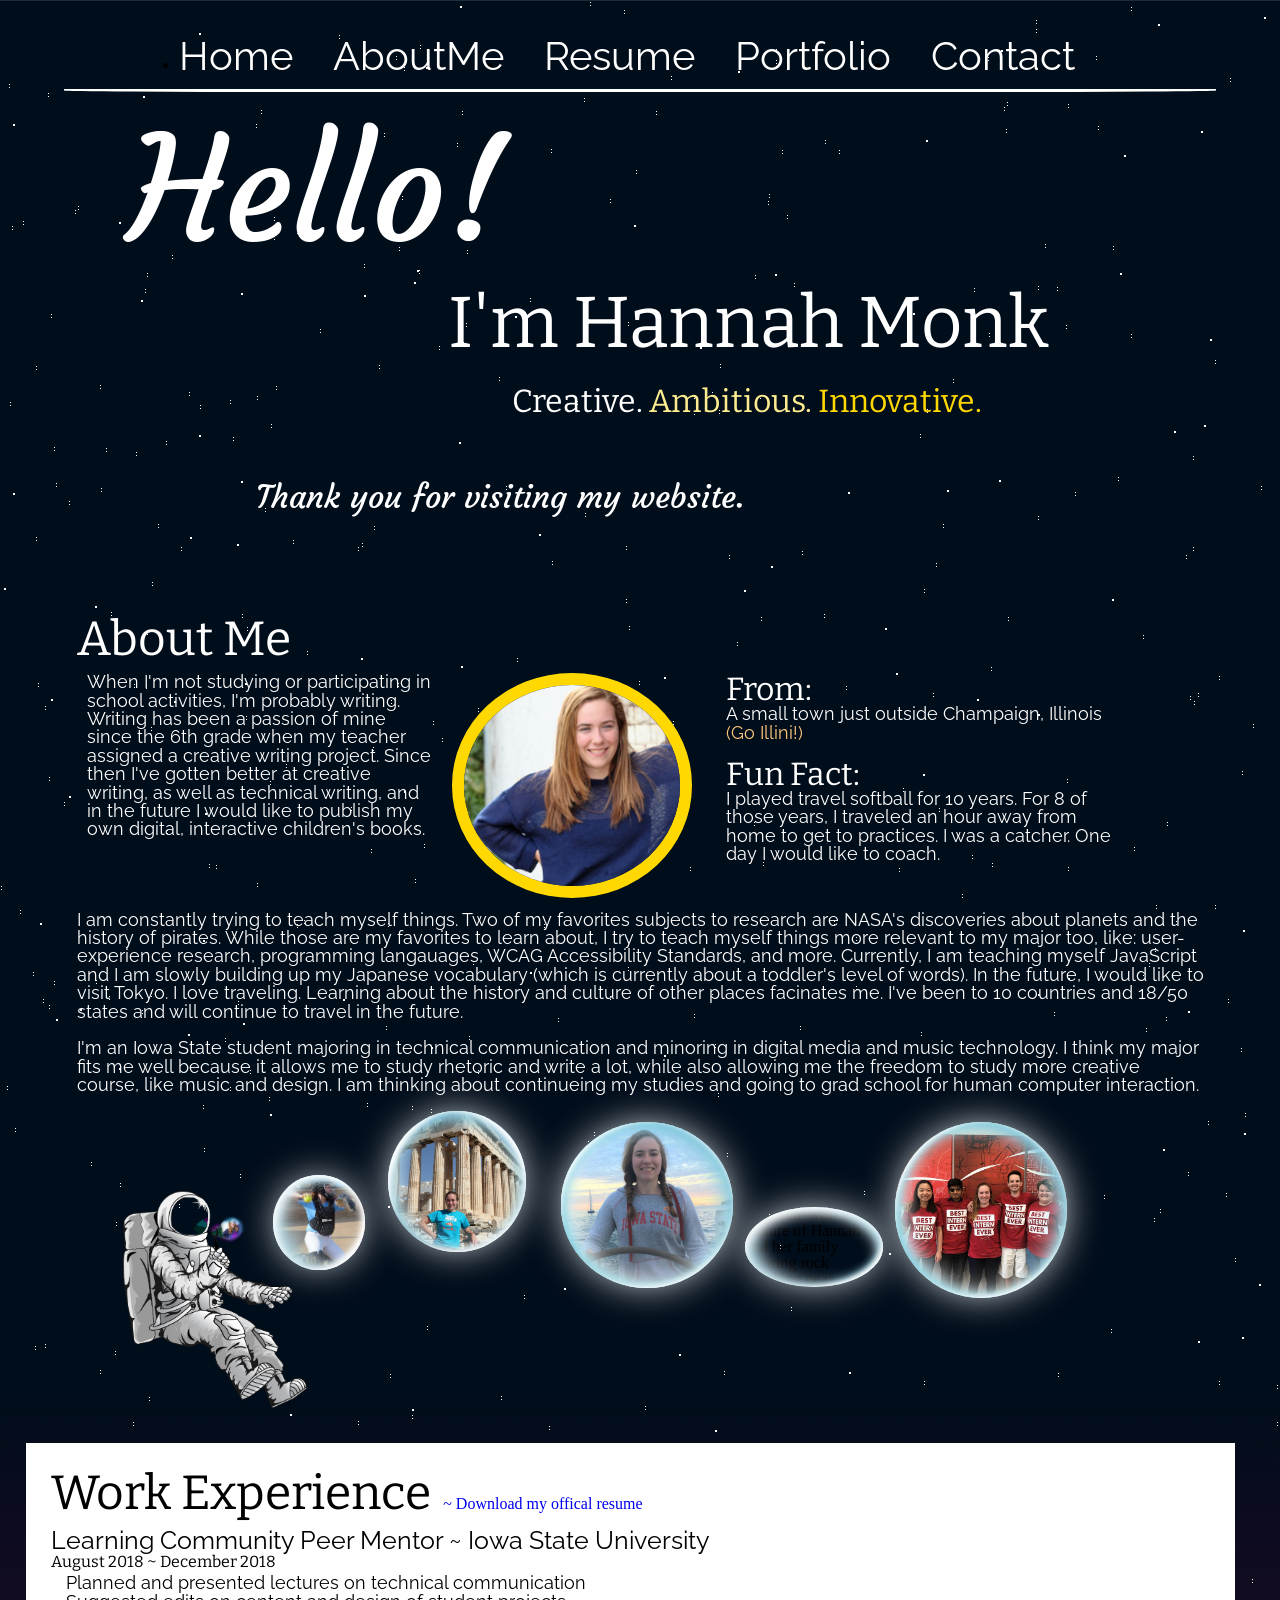
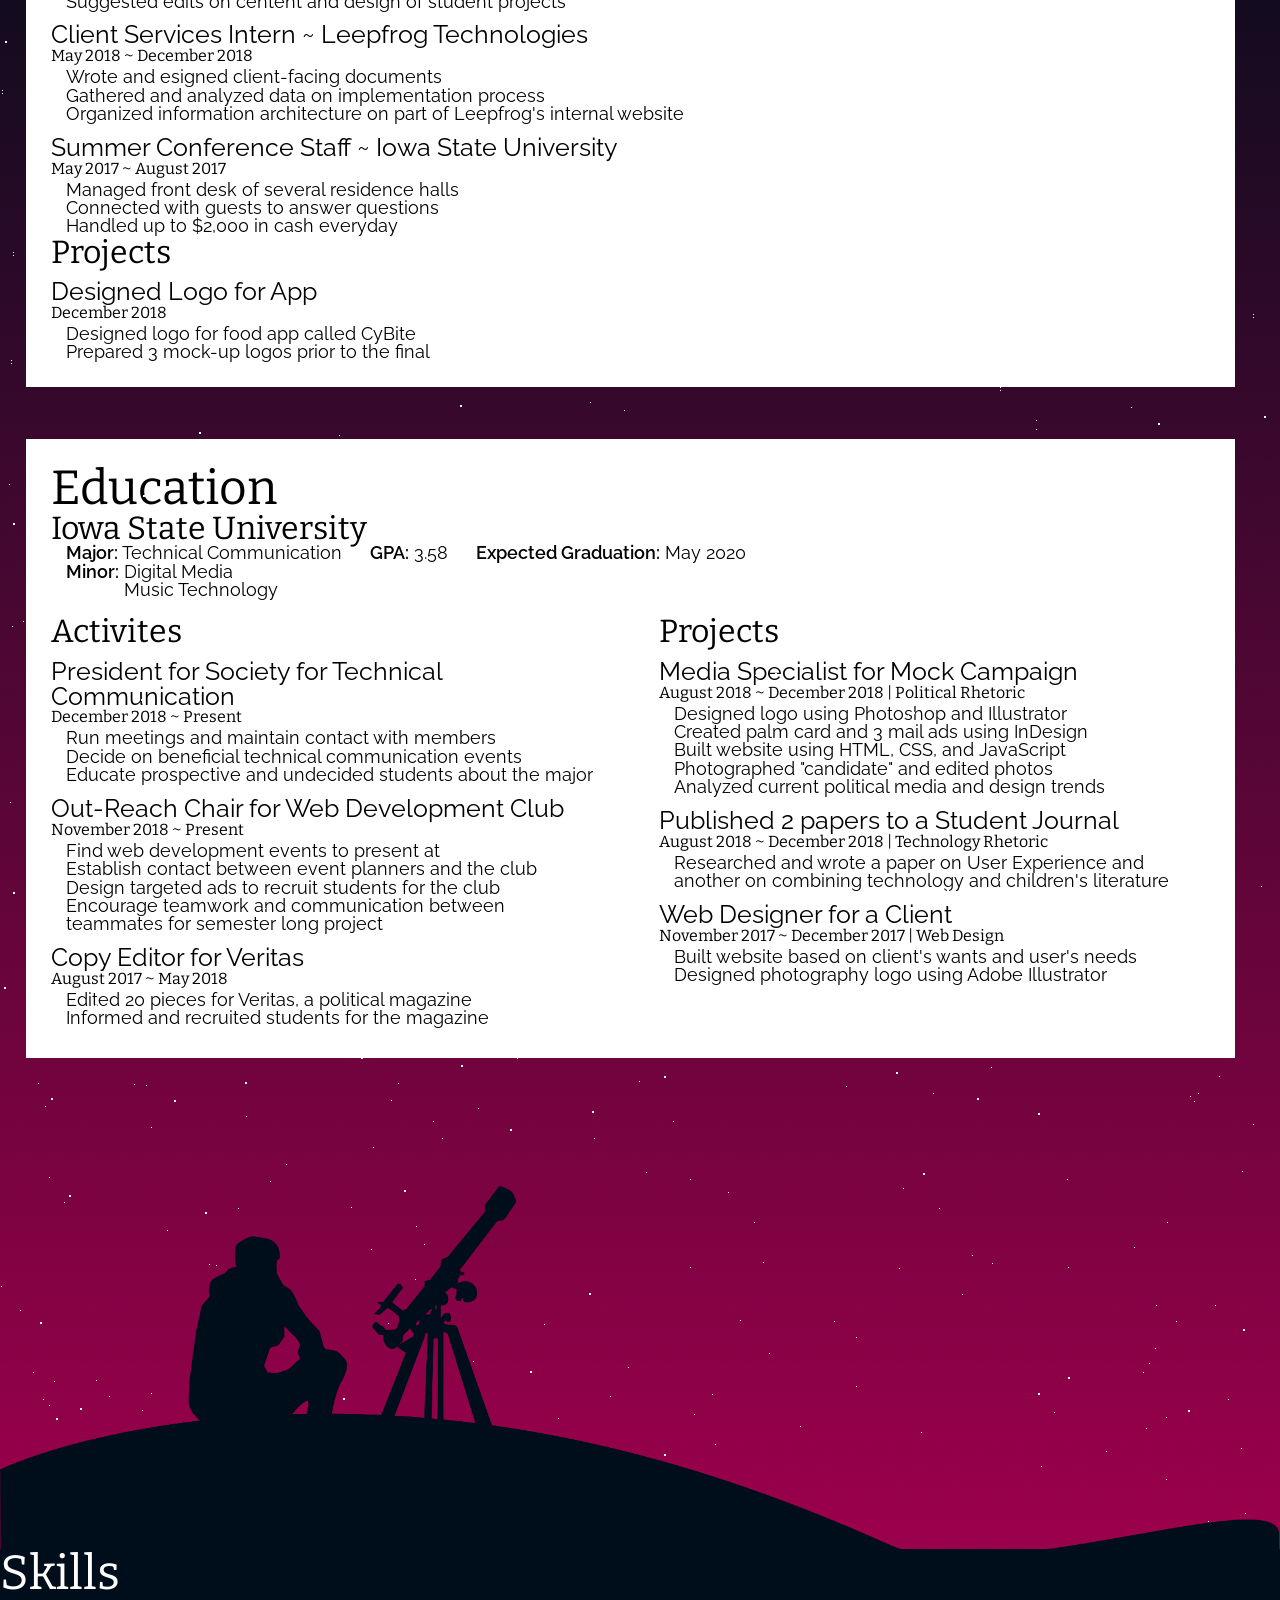
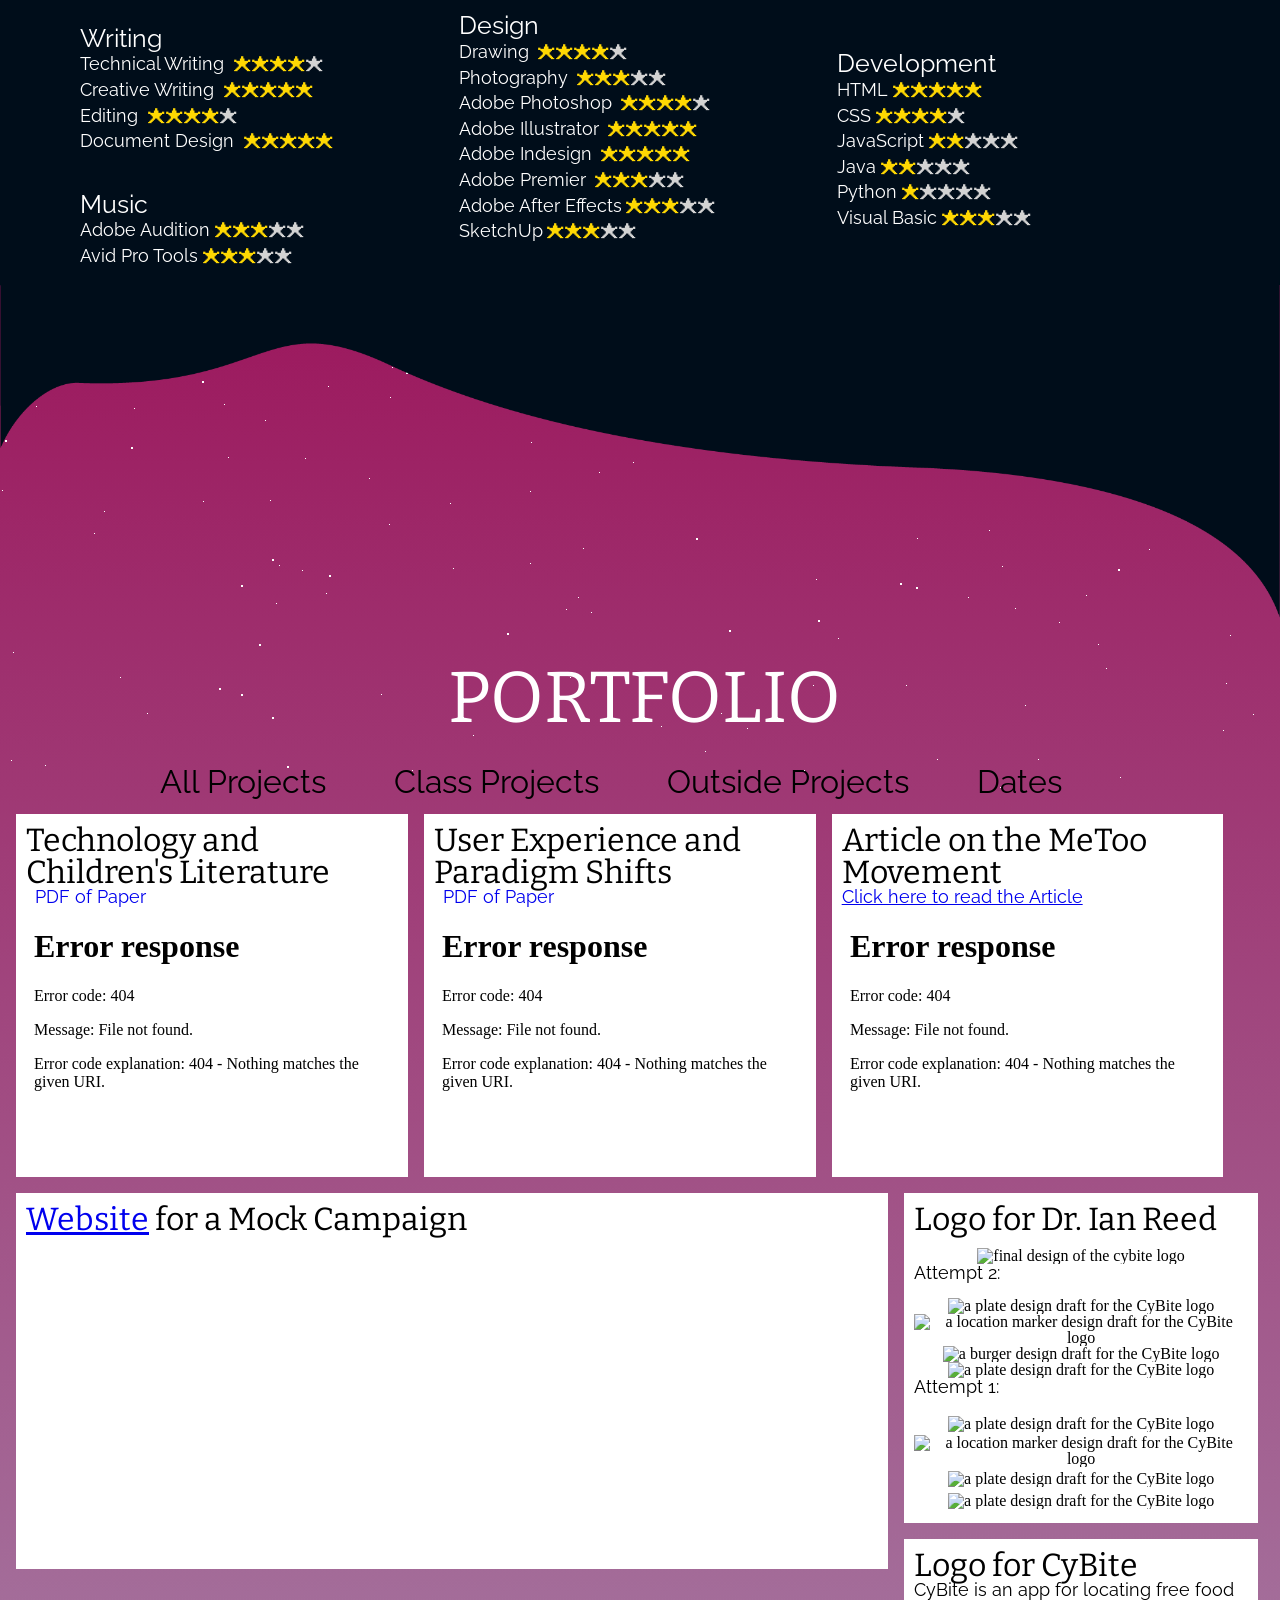
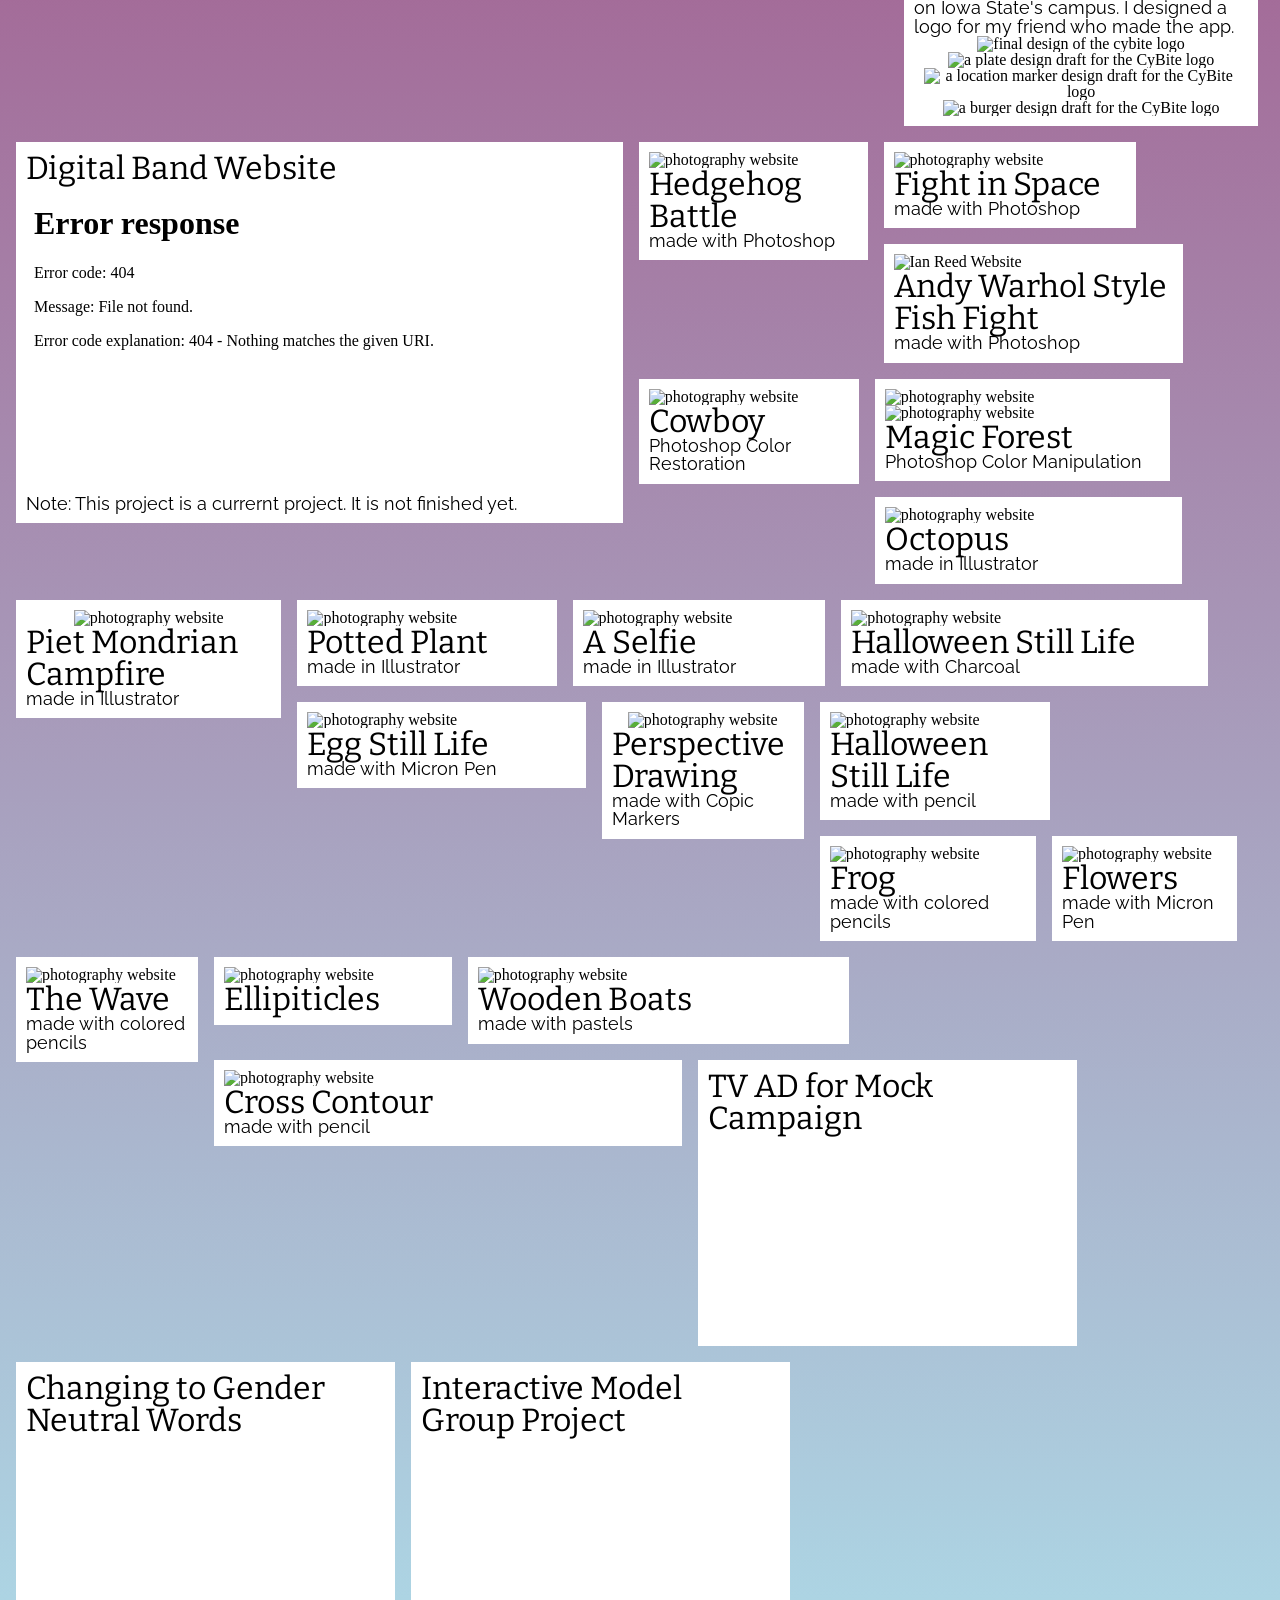
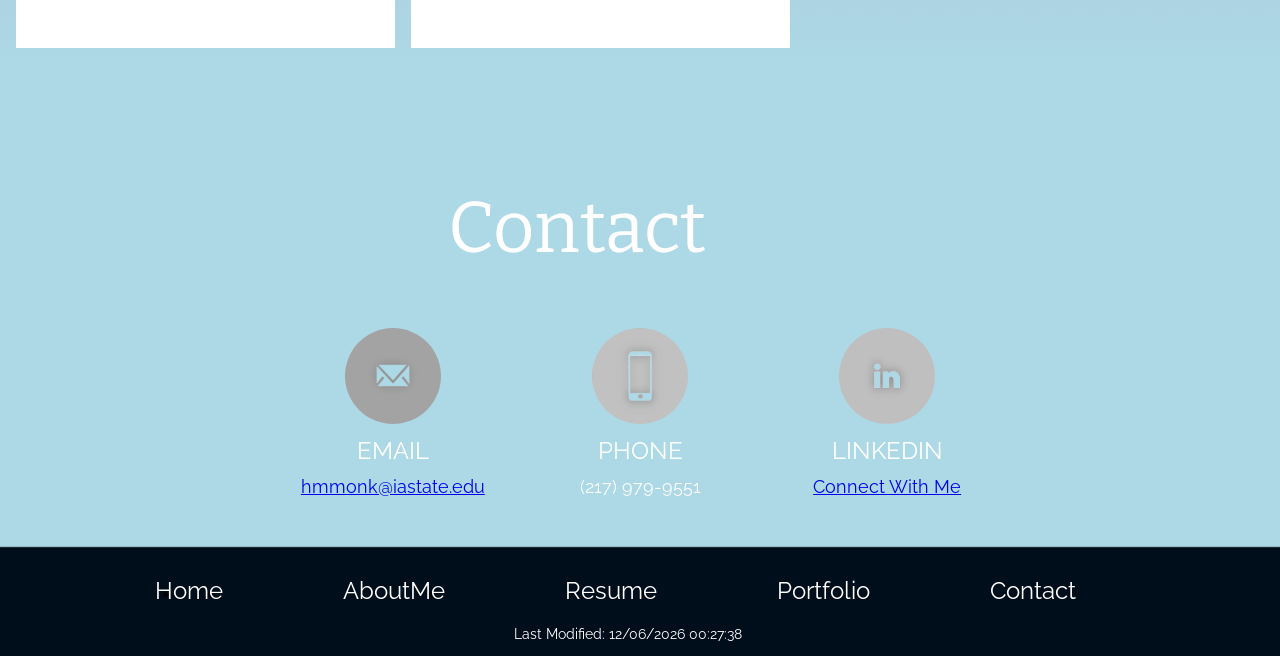
==== index.html @ fa217ae8 "Add files via upload" ====
<!DOCTYPE html>
<html lang="en">

<head>
<meta charset ="utf-8">
<meta name="description" content="Best site ever">
<title>Hannah Monk's Digital Portfolio</title>
<link href="portfolio.css" type="text/css" rel="stylesheet"></link>
<link rel="stylesheet" type="text/css" href="projects.css" >
<link href="stars.css" type="text/css" rel="stylesheet"></link>
<link href="screenSizes.css" type="text/css" rel="stylesheet"></link>

<link href="https://fonts.googleapis.com/css?family=Bitter|Courgette|Raleway:400,600" rel="stylesheet">
<link rel="shortcut icon" href="hmlogo.png" type="image/x-icon" style="border-radius: 50%"/>
<script src="pickOne.js"></script>

<!--<link href="portfolio.css" type="text/css" rel="stylesheet"></link>-->
<meta name="viewport" content="width=device-width initial-scale=1.0">
</head>


<body>

<div id = "stars"></div>
<div id = "stars2"></div>
<div id = "stars3"></div>

<button onclick="topFunction()" id="myBtn" title="Go to top">Top</button>

<script>
window.onscroll = function() {scrollFunction()};

function scrollFunction() {
  if (document.body.scrollTop > 400 || document.documentElement.scrollTop > 400) {
    document.getElementById("myBtn").style.display = "block";
  } else {
    document.getElementById("myBtn").style.display = "none";
  }
}

function topFunction() {
  document.body.scrollTop = 0;
  document.documentElement.scrollTop = 0;
}
</script>                   

<ul>
  <li><a href="index.html" accesskey="1" class="home">Home</a></li>
  <li><a href="index.html#allAboutMe" accesskey="2" class="about">AboutMe</a></li>
  <li><a href="index.html#resumeWork" accesskey="3" class="res">Resume</a></li>
  <li><a href="index.html#portfolioHeader" accesskey="4" class="port">Portfolio</a></li>
  <li><a href="index.html#contactHeader" accesskey="5" class="cont">Contact</a></li>
</ul>

<center>
<div class="wave"></div>
</center>

<h1>Hello!</h1>
<h2>I'm Hannah Monk</h2>
<h4 id="introWords">Creative. <span style="color:#fceb8f">Ambitious.</span> <span style="color: #FFD802">Innovative.</span></h4>


<h4 id="thanks">Thank you for visiting my website.</h4>

<div id="allAboutMe">
<div id="allAboutMeRow">
	<h3 id="aboutText">About Me</h3>
	<div id ="bio">
		<p>When I'm not studying or participating in school activities, I'm probably writing. Writing has been a passion of mine since the 6th grade when my teacher assigned a creative writing project. Since then I've gotten better at creative writing, as well as technical writing, and in the future I would like to publish my own digital, interactive children's books.  
		</p>
	</div>
		<div id="face">
			<img src="hannah.jpg" id="hannah" alt="Hannah leaning against a w">
		</div>
	<div id="shortFacts">
		<h4>From: </h4>
			<p>A small town just outside Champaign, Illinois</p>
			<p style="color: #ffc87a">(Go Illini!)</p>
		<br>
	<h4>Fun Fact: </h4>
		<p>I played travel softball for 10 years. For 8 of those years, I traveled an hour away from home to get to practices. I was a catcher. One day I would like to coach.</p>	
	</div>
</div>
	<div id="longFact">
	<p>I am constantly trying to teach myself things. Two of my favorites subjects to research are NASA's discoveries about planets and the history of pirates. While those are my favorites to learn about, I try to teach myself things more relevant to my major too, like: user-experience research, programming langauages, WCAG Accessibility Standards, and more. Currently, I am teaching myself JavaScript and I am slowly building up my Japanese vocabulary (which is currently about a toddler's level of words). In the future, I would like to visit Tokyo. I love traveling. Learning about the history and culture of other places facinates me. I've been to 10 countries and 18/50 states and will continue to travel in the future.
	<br>
	<br>
	<p>I'm an Iowa State student majoring in technical communication and minoring in digital media and music technology. I think my major fits me well because it allows me to study rhetoric and write a lot, while also allowing me the freedom to study more creative course, like music and design. I am thinking about continueing my studies and going to grad school for human computer interaction. 
	</p>
</div>
	<img src="spaceman.png" alt="Astronaut blowing a small bubble with a picture of Hannah inside" id="spaceman"> 	
		<span class="bubble1"><img src="hannahCatcher.JPG" alt="bubble with a picture of Hannah catching in softball" width="100%" height="auto" style="margin-top: 4em;"/></span>
		<span class="bubble3"><img src="hannahAcropolis.JPG" alt="bubble with a picture of Hannah in front of the Acropolis in Greece" width="100%" height="auto" /></span>
		<span class="bubble2"><img src="hannahBoat.JPG" alt="bubble with a picture of Hannah driving at boat at sunset" width="100%" height="auto" /></span>
		<span class="bubble5"><img src="monkGirlsClimbing.JPG" alt="bubble with a picture of Hannah and her family wearing rock climbing gear" width="100%" height="auto" style="margin-top: 6em;"/></span>
		<span class="bubble2"><img src="hannahLeepfrog.JPG" alt="bubble with a picture of Hannah and her intern co-workers at Leepfrog Technologies wearing their 'Best Intern Ever' shirts" width="100%" height="auto" /></span>
</div>

<div id="resumeWork">
<span><h3 style="color: black; display: inline-block;">Work Experience</h3></span>
<span><a href="../../../ResumeHannahMonk.pdf" target="_blank" id="downloadResume"> ~ Download my offical resume</a></span>
	<h5>Learning Community Peer Mentor ~ Iowa State University</h5>
	  <h6>August 2018 ~ December 2018</h6>
		<p>Planned and presented lectures on technical communication</p>
		<p>Suggested edits on centent and design of student projects</p>
	<h5>Client Services Intern ~ Leepfrog Technologies</h5>
	  <h6>May 2018 ~ December 2018</h6>
		<p>Wrote and esigned client-facing documents</p>
		<p>Gathered and analyzed data on implementation process</p>
		<p>Organized information architecture on part of Leepfrog's internal website</p>
	<h5> Summer Conference Staff ~ Iowa State University</h5>
	  <h6>May 2017 ~ August 2017</h6>
		<p>Managed front desk of several residence halls</p>
		<p>Connected with guests to answer questions</p>
		<p>Handled up to $2,000 in cash everyday</p>
		
	<h4 style="color: black;">Projects</h4>
	  
		<h5 style="color: black;">Designed Logo for App</h5>
		  <h6>December 2018</h6>
			<p>Designed logo for food app called CyBite</p>
			<p>Prepared 3 mock-up logos prior to the final</p>
</div>

<div id="resume">
<span><h3 style="color: black;">Education</h3></span>
<h4 style="color: black;">Iowa State University</h4>
	<p style="color: black;">
		<span class="major">Major:</span> Technical Communication
		<span class="major" style="margin-left: 2%;">GPA:</span> 3.58
		<span class="major" style="margin-left: 2%;">Expected Graduation:</span> May 2020
	</p>
	<p style="color: black;"><span class="major">Minor:</span> Digital Media</p>
	<p><span class="major">Minor:</span><span style="color: black"> Music Technology</span></p>

<div id="IowaStateResume">
	<h4 style="color: black;">Activites</h4>
		<h5 style="color: black;">President for Society for Technical Communication</h5>
		  <h6>December 2018 ~ Present</h6>
			<p style="color: black;">Run meetings and maintain contact with members</p>
			<p style="color: black;">Decide on beneficial technical communication events</p>
			<p style="color: black;">Educate prospective and undecided students about the major</p>
			
		<h5 style="color: black;">Out-Reach Chair for Web Development Club</h5>
		  <h6>November 2018 ~ Present</h6>	
			<p style="color: black;">Find web development events to present at</p>
			<p style="color: black;">Establish contact between event planners and the club</p>
			<p style="color: black;">Design targeted ads to recruit students for the club</p>
			<p style="color: black;">Encourage teamwork and communication between teammates for semester long project</p>
		
		<h5 style="color: black;">Copy Editor for Veritas</h5>
		  <h6>August 2017 ~ May 2018</h6>
			<p style="color: black;">Edited 20 pieces for Veritas, a political magazine</p>
			<p style="color: black;">Informed and recruited students for the magazine</p>
		
		
	<h4 id="schoolProjects" style="color: black;">Projects</h4>
		<h5 style="color: black;">Media Specialist for Mock Campaign</h5>
		<h6 style="color: black;">August 2018 ~ December 2018 | Political Rhetoric</h6>
			<p style="color: black;">Designed logo using Photoshop and Illustrator</p>
			<p style="color: black;">Created palm card and 3 mail ads using InDesign</p>
			<p style="color: black;">Built website using HTML, CSS, and JavaScript</p>
			<p style="color: black;">Photographed "candidate" and edited photos</p>
			<p style="color: black;">Analyzed current political media and design trends</p>
		
		<h5 style="color: black;">Published 2 papers to a Student Journal</h5>
		  <h6 style="color: black;">August 2018 ~ December 2018 | Technology Rhetoric</h6>
			<p style="color: black;">Researched and wrote a paper on User Experience and another on combining technology and children's literature</p>
			
		<h5 style="color: black;">Web Designer for a Client</h5>
		  <h6 style="color: black;">November 2017 ~ December 2017 | Web Design</h6>
			<p style="color: black;">Built website based on client's wants and user's needs</p>
			<p style="color: black;">Designed photography logo using Adobe Illustrator</p>
			<br><br><br>
	</div>
</div>

<img src="telescope.png" id="telescope" style="width: 100%;" alt="Hannah stearing a boat away from a sunset">

<div id="skills">
<h3>Skills</h3>
	<div id="skillsList">
		<h5>Writing</h5>
			<p>Technical Writing <span class="ratingFull">🟊🟊🟊🟊</span><span class="ratingEmpty">🟊</span></p>
			<p>Creative Writing <span class="ratingFull">🟊🟊🟊🟊🟊</span></p>
			<p>Editing <span class="ratingFull">🟊🟊🟊🟊</span><span class="ratingEmpty">🟊</span></p>
			<p>Document Design <span class="ratingFull">🟊🟊🟊🟊🟊</span></p>
		<br>	
		<h5>Music</h5>
			<p>Adobe Audition<span class="ratingFull">🟊🟊🟊</span><span class="ratingEmpty">🟊🟊</span></p>
			<p>Avid Pro Tools<span class="ratingFull">🟊🟊🟊</span><span class="ratingEmpty">🟊🟊</span></p>
		<h5>Design</h5>
			<p>Drawing <span class="ratingFull">🟊🟊🟊🟊</span><span class="ratingEmpty">🟊</span></p>
			<p>Photography <span class="ratingFull">🟊🟊🟊</span><span class="ratingEmpty">🟊🟊</span></p>
			<p>Adobe Photoshop <span class="ratingFull">🟊🟊🟊🟊</span><span class="ratingEmpty">🟊</span></p>
			<p>Adobe Illustrator <span class="ratingFull">🟊🟊🟊🟊🟊</span></p>
			<p>Adobe Indesign <span class="ratingFull">🟊🟊🟊🟊🟊</span></p>
			<p>Adobe Premier <span class="ratingFull">🟊🟊🟊</span><span class="ratingEmpty">🟊🟊</span></p>
			<p>Adobe After Effects<span class="ratingFull">🟊🟊🟊</span><span class="ratingEmpty">🟊🟊</span></p>
			<p>SketchUp<span class="ratingFull">🟊🟊🟊</span><span class="ratingEmpty">🟊🟊</span></p>
		<br>
		<h5>Development</h5>
			<p>HTML<span class="ratingFull">🟊🟊🟊🟊🟊</span></p>
			<p>CSS<span class="ratingFull">🟊🟊🟊🟊</span><span class="ratingEmpty">🟊</span></p>
			<p>JavaScript<span class="ratingFull">🟊🟊</span><span class="ratingEmpty">🟊🟊🟊</span></p>
			<p>Java<span class="ratingFull">🟊🟊</span><span class="ratingEmpty">🟊🟊🟊</span></p>
			<p>Python<span class="ratingFull">🟊</span><span class="ratingEmpty">🟊🟊🟊🟊</span></p>
			<p>Visual Basic<span class="ratingFull">🟊🟊🟊</span><span class="ratingEmpty">🟊🟊</span></p>
		<br>
		</div>
	</div>
	
	<img src="swirl.png" id="swirl" style="width: 100%;" alt="Hannah stearing a boat away from a sunset">
	
<!-- Start of Portfolio ------------------------------------------------------------------------------------------------------->	
<h2 id="portfolioHeader">PORTFOLIO</h2>

<span id="top">
<a onclick="toggle_visibility('projectToggle');" class="topLevelProjects activeHightlight">All Projects</a>
</span>

<span id="top">
<a onclick="toggle_visibility('projectToggle2');" class="topLevelProjects">Class Projects</a>
</span>

<span id="top">
<a onclick="toggle_visibility('projectToggle3');" class="topLevelProjects">Outside Projects</a>
</span>

<span id="top">
<a onclick="toggle_visibility('projectToggle4');" class="topLevelProjects">Dates</a>
</span>



    <div id="projectToggle" style="display:none;" class="projectTypeTopLevel">
		<div id="myBtnContainer">
        	<button class="btn active" onclick="filterSelection('all')">All Projects</button>
			<button class="btn" onclick="filterSelection('writing')">Writing Samples</button>
			<button class="btn" onclick="filterSelection('web')">Websites</button>
			<button class="btn" onclick="filterSelection('digital')">Digital Design</button>
			<button class="btn" onclick="filterSelection('traditional')">Tradition Art</button>
			<button class="btn" onclick="filterSelection('videos')">Videos</button>
		</div>
   </div>

	
	<div id="projectToggle2" style="display:none;" class="projectTypeTopLevel">
		<div id="myBtnContainer2">
		  <button class="btn active" onclick="filterSelection('all')">All Projects</button>
		  <button class="btn" onclick="filterSelection('political')">Political Rhetoric</button>
		  <button class="btn" onclick="filterSelection('tech')">Technology Rhetoric</button>
		  <button class="btn" onclick="filterSelection('DSN232')">Digital Design</button>
		  <button class="btn" onclick="filterSelection('artis')">Digital Studio</button>
		  <button class="btn" onclick="filterSelection('drawing')">Drawing 1 & 2</button>
		  <button class="btn" onclick="filterSelection('webDesign')">Web Design</button>
		</div>
	</div>

	
	<div id="projectToggle3" style="display:none;" class="projectTypeTopLevel">
		<div id="myBtnContainer3">
        	<button class="btn active" onclick="filterSelection('all')">All Projects</button>
			<button class="btn" onclick="filterSelection('personal')">Personal</button>
			<button class="btn" onclick="filterSelection('others')">For Others</button>
		</div>
	</div>
	
	<div id="projectToggle4" style="display:none;" class="projectTypeTopLevel">
		<div id="myBtnContainer4">
          <button class="btn active" onclick="filterSelection('all')">All Projects</button>
		  <button class="btn" onclick="filterSelection('s19')">Spring 2019</button>
		  <button class="btn" onclick="filterSelection('f18')">Fall 2018</button>
		  <button class="btn" onclick="filterSelection('s18')">Spring 2018</button>
		  <button class="btn" onclick="filterSelection('f17')">Fall 2017</button>
		  <button class="btn" onclick="filterSelection('s16')">Spring 2016</button>
		</div>
    </div>

<script>
function toggle_visibility(id) {
    var e = document.getElementById(id);
    var myClasses = document.querySelectorAll('.projectTypeTopLevel'),
    i = 0,
    l = myClasses.length;

for (i; i < l; i++) {
    myClasses[i].style.display = 'none';
	
}
    if (e.style.display == 'none') e.style.display = 'inline-block';
}
</script>

<!---------------------------------------------------------------------------------------------------------------- Portfolio Gallery Grid -->
<div class="row">

  <div class="column writing tech f18" style="width: 31%">
    <div class="content">
		<h4>Technology and Children's Literature</h4>
			<p><a href="Projects/Writing/Engl411/TechnologyAndChildrensLit.pdf" target="_blank" id="downloadResume">PDF of Paper</a></p>
			<div class="responsivePDF">
			<iframe src="Projects/Writing/Engl411/TechnologyAndChildrensLit.pdf" height="305" style="width: 100%"></iframe>
			</div>
    </div>
  </div>
  <div class="column writing tech f18" style="width: 31%">
    <div class="content">
		<h4>User Experience and Paradigm Shifts</h4>
			<p><a href="Projects/Writing/Engl411/UXandParadigmShift.pdf" target="_blank" id="downloadResume">PDF of Paper</a></p>
			<div class="responsivePDF">
			<iframe src="Projects/Writing/Engl411/UXandParadigmShift.pdf" height="305" style="width: 100%"></iframe>
			</div>
    </div>
  </div>
  <div class="column others writing f17" style="width: 31%">
    <div class="content">
		<h4>Article on the MeToo Movement</h4>
			<p><a href="https://www.theodysseyonline.com/metoo-changing-the-narrative" target=�_blank�>Click here to read the Article</a></p>
			<div class="responsivePDF">
			<iframe src="Projects/Writing/meToo.pdf" height="305" style="width: 100%"></iframe>
			</div>
    </div>
  </div>

  <div class="column web political f18" style="width: 69%;">
    <div class="content">
		<h4><a href="https://hmmonk.public.iastate.edu/IanReed/" target=�_blank�>Website</a> for a Mock Campaign</h4>
			<div class="websiteContainer">
			<iframe src="https://hmmonk.public.iastate.edu/IanReed/" ></iframe>
			</div>
    </div>
  </div>
  
  <div class="column digital political f18" style="width: 28%">
  <div class="content">
      <h4>Logo for Dr. Ian Reed</h4>
		  <div style ="display: block; overflow: hidden;">
		  <center><img src="Projects/Logos/IanReedLogo.jpg" alt="final design of the cybite logo" style="width:95%; position: relative; margin-top: 13px"></center>
	  </div>
	  <p>Attempt 2:</p>
	  <br>
	  <center>
		  <img src="Projects/Logos/ReedLogo2.1.png" alt="a plate design draft for the CyBite logo" style="width:23%">
		  <img src="Projects/Logos/ReedLogo2.2.png" alt="a location marker design draft for the CyBite logo" style="width:23%;">
		  <img src="Projects/Logos/ReedLogo2.3.png" alt="a burger design draft for the CyBite logo" style="width:23%">
		  <img src="Projects/Logos/ReedLogo2.4.png" alt="a plate design draft for the CyBite logo" style="width:23%">
	  </center>
	  <p>Attempt 1:</p>
	  <br>
	   <center>
		  <img src="Projects/Logos/ReedLogo1.1.jpg" alt="a plate design draft for the CyBite logo" style="width:23%;  margin: 1% 0;">
		  <img src="Projects/Logos/ReedLogo1.2.jpg" alt="a location marker design draft for the CyBite logo" style="width:23%;">
		  <img src="Projects/Logos/ReedLogo1.3.jpg" alt="a plate design draft for the CyBite logo" style="width:23%;  margin: 1% 0;">
		  <img src="Projects/Logos/ReedLogo1.4.jpg" alt="a plate design draft for the CyBite logo" style="width:23%;  margin: 1% 0;">
		</center>
  </div>
  </div>
  
    <div class="column digital others f18" style="width: 28%">
  <div class="content">
      <h4>Logo for CyBite</h4>
		  <div style ="display: block; overflow: hidden;">
		  <p style="width:98%; position: relative;">CyBite is an app for locating free food on Iowa State's campus. I designed a logo for my friend who made the app.</p>
		  <center><img src="Projects/Logos/cyBiteLogoShadow.png" alt="final design of the cybite logo" style="width:57.5%; position: relative;" id="cybiteFinalLogo"></center>
	  </div>
	  <center>
		  <img src="Projects/Logos/cyBiteDraft2.png" alt="a plate design draft for the CyBite logo" style="width:23%">
		  <img src="Projects/Logos/cyBiteDraft1.png" alt="a location marker design draft for the CyBite logo" style="width:23%; margin: 0 3% 0 3%">
		  <img src="Projects/Logos/cyBiteDraft3.png" alt="a burger design draft for the CyBite logo" style="width:23%">
	  </center>
  </div>
  </div>
 
    <div class="column web personal s19" style="width: 48%;">
    <div class="content">
		<h4>Digital Band Website</h4>
			<div class="websiteContainerBand" style="">
			<iframe src="../Band/index.html" style="width: 100%;"></iframe>
			</div>
      <p>Note: This project is a currernt project. It is not finished yet.</p>
    </div>
  </div>
  
  <div class="column digital DSN232 s18" style="width: 18.1%">
    <div class="content">
      <img src="Projects/art/hedgehogFight.png" alt="photography website" style="width:100%">
      <h4>Hedgehog Battle</h4>
      <p>made with Photoshop</p>
    </div>
  </div>
 <div class="column digital DSN232 s18">
    <div class="content">
      <img src="Projects/art/spaceFight.png" alt="photography website" style="width:100%">
      <h4>Fight in Space</h4>
      <p>made with Photoshop</p>
    </div>
  </div>
    <div class="column digital DSN232 s18"  style="width: 23.7%">
    <div class="content">
      <img src="Projects/art/fishFight.png" alt="Ian Reed Website" style="width:100%">
      <h4>Andy Warhol Style Fish Fight</h4>
      <p>made with Photoshop</p>
    </div>
  </div>
  
   <div class="column digital artis s19" id="cowboy" style="width: 17.4%">
    <div class="content">
      <img src="Projects/art/cowboyNew.png" alt="photography website" style="width:100%">
      <h4>Cowboy</h4>
      <p>Photoshop Color Restoration</p>
    </div>
  </div>
    <div class="column digital artis s19" id="forest" style="width: 23.4%">
    <div class="content">
      <img src="Projects/art/forestMagic.jpg" alt="photography website" style="width:100%">
	  <img src="Projects/art/forestDark.jpg" alt="photography website" style="width:100%">
      <h4>Magic Forest</h4>
      <p>Photoshop Color Manipulation</p>
    </div>
  </div>

     <div class="column digital DSN232 s18" id="octopus" style="width: 24.3%"">
    <div class="content">
      <img src="Projects/art/octopus.png" alt="photography website" style="width:100%">
      <h4>Octopus</h4>
      <p>made in Illustrator</p>
    </div>
  </div>
     <div class="column digital  DSN232 s18" id="campfire" style="width: 21%">
    <div class="content">
      <center><img src="Projects/art/campfire.png" alt="photography website" style="width:86%"></center>
      <h4>Piet Mondrian Campfire</h4>
      <p>made in Illustrator</p>
    </div>
  </div>
       <div class="column digital DSN232 s18" id="plant" style="width: 20.5%">
    <div class="content">
      <img src="Projects/art/plant.png" alt="photography website" style="width:100%">
      <h4>Potted Plant</h4>
      <p>made in Illustrator</p>
    </div>
  </div>
    <div class="column digital personal s19" id="selfie" style="width: 20%">
    <div class="content">
      <img src="Projects/art/selfie.png" alt="photography website" style="width:100%">
      <h4>A Selfie</h4>
	  <p>made in Illustrator</p>
    </div>
  </div>
  
  
    <div class="column traditional drawing f18" style="width: 29%">
    <div class="content">
      <img src="Projects/art/halloweenDrawing2.jpg" alt="photography website" style="width:100%">
      <h4>Halloween Still Life</h4>
	  <p>made with Charcoal</p>
    </div>
  </div>
      <div class="column traditional drawing f17" style="width: 22.8%">
    <div class="content">
      <img src="Projects/art/penDrawing.jpg" alt="photography website" style="width:100%">
      <h4>Egg Still Life</h4>
	  <p>made with Micron Pen</p>
    </div>
  </div>
  <div class="column traditional drawing f17" style="width: 16%">
    <div class="content">
      <center><img src="Projects/art/foxDrawing.jpg" alt="photography website" style="width:100%"></center>
      <h4>Perspective Drawing</h4>
	  <p>made with Copic Markers<p>
    </div>
  </div> 
   <div class="column traditional drawing f17" id="halloween1" style="width: 18.2%">
    <div class="content">
      <img src="Projects/art/halloweenDrawing.jpg" alt="photography website" style="width:100%">
      <h4>Halloween Still Life</h4>
	  <p>made with pencil</p>
    </div>
  </div> 
  <div class="column traditional drawing f17" style="width: 17.1%">
    <div class="content">
      <img src="Projects/art/frog.jpg" alt="photography website" style="width:100%">
      <h4>Frog</h4>
	  <p>made with colored pencils</p>
    </div>
  </div>
<div class="column traditional drawing s16" style="width: 14.6%">
    <div class="content">
      <img src="Projects/art/302010Big.jpg" alt="photography website" style="width:100%">
      <h4>Flowers</h4>
	  <p>made with Micron Pen</p>
    </div>
  </div> 
  <div class="column traditional drawing f17" style="width: 14.4%">
    <div class="content">
      <img src="Projects/art/wave.jpg" alt="photography website" style="width:100%">
      <h4>The Wave</h4>
	  <p>made with colored pencils</p>
    </div>
  </div> 
   <div class="column traditional drawing f17" id="circles"style="width: 18.8%">
    <div class="content">
      <img src="Projects/art/ellipiticleDrawing.jpg" alt="photography website" style="width:100%">
      <h4>Ellipiticles</h4>
    </div>
  </div>  
      <div class="column traditional personal f18" style="width: 30.2%">
    <div class="content">
      <img src="Projects/art/boats.jpg" alt="photography website" style="width:100%">
      <h4>Wooden Boats</h4>
	  <p>made with pastels</p>
    </div>
  </div>
    <div class="column traditional drawing f18" style="width: 37%">
    <div class="content">
      <img src="Projects/art/crossContour.jpg" alt="photography website" style="width:100%">
      <h4>Cross Contour</h4>
	  <p>made with pencil</p>
    </div>
  </div>
  

  <div class="column videos political f18" style="width: 30%;">
    <div class="content">
		<h4>TV AD for Mock Campaign</h4>
			<div class="youtubeVideos">
				<iframe class="youtubeVideos" src="https://www.youtube.com/embed/GqvX4XGRvyU" allowfullscreen></iframe>
		</div>
  </div>
  </div>
  <div class="column videos s17" style="width: 30%;">
    <div class="content">
		<h4>Changing to Gender Neutral Words</h4>
		<div class="youtubeVideos">
		<iframe class="youtubeVideos" src="https://www.youtube.com/embed/waGIvIgmhjg"  allow="accelerometer; autoplay; encrypted-media; gyroscope; picture-in-picture" allowfullscreen></iframe>
		</div>
    </div>
  </div>
  <div class="column videos drawing s16" style="width: 30%;">
    <div class="content">
		<h4>Interactive Model Group Project</h4>
		<div class="youtubeVideos">
		<iframe class="youtubeVideos" src="https://www.youtube.com/embed/P3BY0vj-iLI"   allowfullscreen></iframe>
		</div>
    </div>


  </div>
 </div>
 </div> 
 <script src="pickOne.js"></script> 
  
<!----------------------------------------------------------------------------------------------------------------------------- END GRID -->

<h2 id="contactHeader">Contact</h2>
<center>
<span class="contactInfo">
	<img src="mail.png"  alt="silloute of an iphone" class="contactImages">
	<h5>EMAIL</h5>
	<p><a href="mailto:hmmonk@iastate.edu?Subject=Hello%20again" target="_top">hmmonk@iastate.edu</a></p>
</span>

<span class="contactInfo">
	<img src="phone.png"  alt="silloute of an iphone" class="contactImages">
	<h5>PHONE</h5>
	<p>(217) 979-9551</p>
</span>

<span class="contactInfo">
	<img src="linkedin.png"  alt="silloute of an iphone" class="contactImages">
	<h5>LINKEDIN</h5>
	<p><a href="https://www.linkedin.com/in/hannah-monk-0323b8142/" target=�_blank�>Connect With Me</a></p>
</span>

<!--
<span class="contactInfo">
	<img src="youtube.png"  alt="silloute of an iphone" class="contactImages">
	<h5>YOUTUBE</h5>
	<p><a href="https://www.youtube.com/channel/UC6FI_1rfUO1xU9VFGK6OybQ?view_as=subscriber" target=�_blank�>Watch My Videos</a></p>
</span>
</center>
-->

<ul>
  <li><a href="index.html" accesskey="1" class="bottomNavLeft">Home</a></li>
  <li><a href="index.html#allAboutMe" class="bottomNav" accesskey="2">AboutMe</a></li>
  <li><a href="index.html#resumeWork" class="bottomNav" accesskey="3">Resume</a></li>
  <li><a href="index.html#portfolioHeader" class="bottomNav" accesskey="4">Portfolio</a></li>
  <li><a href="index.html#contactHeader" class="bottomNav" accesskey="5">Contact</a></li>
  <center><p id="modify">Last Modified: <span id="mod"></span></p></center>
</ul>

<script>
  var x = document.lastModified;
  document.getElementById("mod").innerHTML = x;
</script>

</div>
</body>
</html>
---- portfolio.css ----
/*CSS Reset -----------------------------------------------------------------------------------*/
html, body, div, span, applet, object, iframe,
h1, h2, h3, h4, h5, h6, p, blockquote, pre,
a, abbr, acronym, address, big, cite, code,
del, dfn, em, img, ins, kbd, q, s, samp,
small, strike, strong, sub, sup, tt, var,
b, u, i, center,
dl, dt, dd, ol, ul, li,
fieldset, form, label, legend,
table, caption, tbody, tfoot, thead, tr, th, td,
article, aside, canvas, details, embed, 
figure, figcaption, footer, header, hgroup, 
menu, nav, output, ruby, section, summary,
time, mark, audio, video {
	margin: 0;
	padding: 0;
	border: 0;
	font-size: 100%;
	font: inherit;
	vertical-align: baseline;
}
/* HTML5 display-role reset for older browsers */
article, aside, details, figcaption, figure, 
footer, header, hgroup, menu, nav, section {
	display: block;
}
body {
	line-height: 1;
	background-color: #000d1a;
	
	 background-color: #000d1a; /* For browsers that do not support gradients */
  background-image: linear-gradient(#000d1a 20%, #9a004c 45%, #ADD8E6 93% ); /* Standard syntax (must be last) */
}

/* End of Css Reset ----------------------------------------------------------------------------------------------------/

/*Navigation bar -----------------------------------*/
ul {
   position: absolute;
   left: 14%;
   margin-top: 2em;
}

li {
    float: left;
}

li a {
    display: inline-block;
    color: white;
	font-family: 'Raleway', sans-serif;
	font-size: 250%;
	position: relative;
    text-decoration: none;
	margin: 0 0 0 1em;
}

li a:before {
	position: absolute;
	width: 0%;
	overflow: hidden;
	transition: 2.5s;
}

.home {
	margin: 0 0 0 0;
}

.home:before {
	content: 'Home';
	color: #FFD802;
}

.about:before {
	content: 'AboutMe';
	color: #FFD802;
}

.res:before {
	content: 'Resume';
	color: #FFD802;
}

.port:before {
	content: 'Portfolio';
	color: #FFD802;
}

.cont:before {
	content: 'Contact';
	color: #FFD802;
}

li a:hover:before {
	width: 100%;
}


.wave {
    content: '';
    width: 90%;
	height: 5px;
    display: block;
    border-bottom: 3px solid white;
    border-radius: 20%;
	left: 5%;
	right: 5%;
	margin-top: 5em;
}

/*Back to the top button --------------------------------------------------------------------------------- */
#myBtn {
  display: none; /* Hidden by default */
  position: fixed; /* Fixed/sticky position */
  bottom: 20px; /* Place the button at the bottom of the page */
  right: 30px; /* Place the button 30px from the right */
  z-index: 99; /* Make sure it does not overlap */
  border: none; /* Remove borders */
  outline: none; /* Remove outline */
  background-color: #FFD802; /* Set a background color */
  color: black; /* Text color */
  cursor: pointer; /* Add a mouse pointer on hover */
  padding: 15px; /* Some padding */
  border-radius: 20%; /* Rounded corners */
  font-size: 15px; /* Increase font size */
}

#myBtn:hover {
  background-color: #888; /* Add a dark-grey background on hover */
}

/* My Name!!! --------------------------------------------------------------------------------- */
h1 {
	color: white;
	font-size: 900%;
	margin: 2% 10% 0;
	font-family: 'Courgette', cursive;
}

h2 {
	color: white;
	font-size: 450%;
	margin: 2% 0 0 35%;
	font-family: 'Bitter', serif;
}

#introWords {
	margin: 2% 0 3% 40%;
}

#thanks {
	margin: 5% 0 7% 20%;
	font-family: 'Courgette', cursive;
	display: block;
}

h3 {
	color: white;
	font-family: 'Bitter', serif;
	font-size: 300%;
}

h4 {
	color: white;
	font-size: 200%;
	font-family: 'Bitter', sans-serif;
}

h5 {
	color: white;
	font-family: 'Raleway', sans-serif;
	font-size: 155%;
	margin-top: .5em;
}

h6 {
	font-family: 'Bitter', sans-serif;
	margin-bottom: .25em;
}

p {
	color: white;
	font-size: 115%;
	font-family: 'Raleway', sans-serif;
}

/*----------------------------------- About Me*/
#aboutText {
width: 98%
}

#allAboutMe {
	width: 90%;
	padding: 1%;
	margin: 0 5% 1em 5%;
}

#allAboutMeRow:after {
	content: "";
    display: table;
    clear: both;
}

#bio{ 
	float: left;
    width: 30%;
    padding: 10px;
}

#face {
	float: left;
    width: 22%;
    padding: 10px;
}

#hannah {
	position: relative;
	width: 85%;
	 border-radius: 50%;
	 border: solid .75em #FFD802;
	 z-index: 5;
}

#shortFacts {
	float: left;
    width: 35%;
    padding: 10px;
	margin-bottom: 1%;
}

#longFact {
	width: 98%;
	font-size: 100%;
	margin-bottom: 1em;
}

/*----------------------------------- Space Bubbles*/
#spaceman {
	width: 16%;
	float: left;
	margin-left: 4%;
	margin-top: 5em;
	margin-right: -3%;
	position: relative;
	 -webkit-animation: spaceBoi 3s infinite; /* Safari 4.0 - 8.0 */
  animation: bubble1Move 4s infinite;
	}
	
/* Safari 4.0 - 8.0 */
@-webkit-keyframes spaceBoi {
  0%   {top: 0px;}
  50%  {top: 15px;}
  100%  {top: 0px}
}

/* Standard syntax */
@keyframes spaceBoi {
  0%   {top: 0px;}
  50%  {top: 15px;}
  100%  {top: 0px}
}

.bubble1 {
	position: relative;
	max-width: 8%;
	float: left;
	border-radius: 50%;
	
	 -webkit-animation: mymove 3s infinite; /* Safari 4.0 - 8.0 */
  animation: bubble1Move 3s infinite;
	}
	
/* Safari 4.0 - 8.0 */
@-webkit-keyframes bubble1Move {
  0%   {top: 0px;}
  50%  {top: 5px;}
  100%  {top: 0px}
}

/* Standard syntax */
@keyframes bubble1Move {
  0%   {top: 0px;}
  50%  {top: 5px;}
  100%  {top: 0px}
}
    
    .bubble1::before {
		content: "";
		position: absolute;
		top: 4em;
		bottom: 0;
		left: 0;
		right: 0;
		border-radius: 50%;
				-moz-box-shadow: -8px -8px 5px -8px white inset, -4px 6px 8px -6px white inset, 
		3px 0px 10px 0px white inset,
		-8px 9px 10px -10px white inset,
		12px 12px 15px -13px white inset,
		2px 15px 5px -9px #72BCD4 inset,
		15px -5px 20px -10px #72BCD4 inset,
		15px -5px 20px -7px white inset,
		-8px -8px 10px -7px white inset,
		0px 0px 40px -7px white;   
		  -webkit-box-shadow: -8px -8px 5px -8px white inset, -4px 6px 8px -6px white inset, 
		3px 0px 10px 0px white inset,
		-8px 9px 10px -10px white inset,
		12px 12px 15px -13px white inset,
		2px 15px 5px -9px #72BCD4 inset,
		15px -5px 20px -10px #72BCD4 inset,
		15px -5px 20px -7px white inset,
		-8px -8px 10px -7px white inset,
		0px 0px 40px -7px white;   
		
		box-shadow: -8px -8px 5px -8px white inset, -4px 6px 8px -6px white inset, 
		3px 0px 10px 0px white inset,
		-8px 9px 10px -10px white inset,
		12px 12px 15px -13px white inset,
		2px 15px 5px -9px #72BCD4 inset,
		15px -5px 20px -10px #72BCD4 inset,
		15px -5px 20px -7px white inset,
		-8px -8px 10px -7px white inset,
		0px 0px 40px -7px white;   
	  } 
	   
.bubble1 img {
	border-radius: 50%;
	} 

.bubble2 {
	position: relative;
	max-width: 15%;
	float: left;
	border-radius: 50%;
	margin: 1%;
		 -webkit-animation: mymove 3s infinite; /* Safari 4.0 - 8.0 */
  animation: bubble2Move 8s infinite;
	}
	
/* Safari 4.0 - 8.0 */
@-webkit-keyframes bubble2Move {
  0%   {top: 0px;}
  50%  {top: 35px;}
  100%  {top: 0px}
}

/* Standard syntax */
@keyframes bubble2Move {
  0%   {top: 0px;}
  50%  {top: 35px;}
  100%  {top: 0px}
}

    
    .bubble2::before {
		content: "";
		position: absolute;
		top: 0;
		bottom: 0;
		left: 0;
		right: 0;
		border-radius: 50%;
			-moz-box-shadow: -8px 8px 5px -11px white inset, 10px 8px 5px -10px white inset, -3px -8px 5px -6px white inset, -10px 8px 25px -12px #72BCD4 inset, 15px -5px 20px -15px #72BCD4 inset, -3px -8px 40px -10px white inset, -10px 8px 25px -6px #72BCD4 inset, 0px 0px 10px 2px #71EAF3   inset, 15px -5px 20px -8px white inset, 0px 0px 40px -6px white;
		  -webkit-box-shadow: -8px 8px 5px -11px white inset, 10px 8px 5px -10px white inset, -3px -8px 5px -6px white inset, -10px 8px 25px -12px #72BCD4 inset, 15px -5px 20px -15px #72BCD4 inset, -3px -8px 40px -10px white inset, -10px 8px 25px -6px #72BCD4 inset, 0px 0px 10px 2px #71EAF3   inset, 15px -5px 20px -8px white inset, 0px 0px 40px -6px white;
		box-shadow: -8px 8px 5px -11px white inset, 10px 8px 5px -10px white inset, -3px -8px 5px -6px white inset, -10px 8px 25px -12px #72BCD4 inset, 15px -5px 20px -15px #72BCD4 inset, -3px -8px 40px -10px white inset, -10px 8px 25px -6px #72BCD4 inset, 0px 0px 10px 2px #71EAF3   inset, 15px -5px 20px -8px white inset, 0px 0px 40px -6px white;
	   } 
	   
.bubble2 img {
	border-radius: 50%;
	} 


.bubble3 {
	position: relative;
	max-width: 12%;
	float: left;
	border-radius: 50%;
	margin: 0 2%;
		 -webkit-animation: mymove 3s infinite; /* Safari 4.0 - 8.0 */
  animation: bubble3Move 4s infinite;
  
  
	}
	
/* Safari 4.0 - 8.0 */
@-webkit-keyframes bubble3Move {
  0%   {top: 0px;}
  50%  {top: 15px;}
  100%  {top: 0px}
}

/* Standard syntax */
@keyframes bubble3Move {
  0%   {top: 0px;}
  50%  {top: 15px;}
  100%  {top: 0px}
}
    
    .bubble3::before {
		content: "";
		position: absolute;
		top: 0;
		bottom: 0;
		left: 0;
		right: 0;
		border-radius: 50%;
		-moz-box-shadow: -8px 8px 5px -8px white inset, 15px 8px 5px -12px white inset, 
		-3px -8px 5px -6px white inset,
		10px 20px 15px -16px white inset,
		-8px 8px 15px -7px white inset,
		-8px 8px 15px -2px #72BCD4 inset,
		15px -5px 20px -13px #72BCD4 inset,
		15px -5px 20px -7px white inset,
		-8px -8px 10px -7px white inset,
		0px 0px 40px -6px white;
		  -webkit-box-shadow: -8px 8px 5px -8px white inset, 
		  15px 8px 5px -12px white inset, 
		-3px -8px 5px -6px white inset,
		10px 20px 15px -16px #72BCD4 inset,
		-8px 8px 15px -7px white inset,
		-8px 8px 15px -2px #72BCD4 inset,
		15px -5px 20px -13px #72BCD4 inset,
		15px -5px 20px -7px white inset,
		-8px -8px 10px -7px white inset,
		0px 0px 40px -6px white;
		box-shadow: -8px 8px 5px -8px white inset, 15px 8px 5px -12px white inset, 
		-3px -8px 5px -6px white inset,
		10px 20px 15px -16px #72BCD4 inset,
		-8px 8px 15px -7px white inset,
		-8px 8px 15px -2px #72BCD4 inset,
		15px -5px 20px -13px #72BCD4 inset,
		15px -5px 20px -7px white inset,
		-8px -8px 10px -7px white inset,
		0px 0px 40px -6px white;
	   } 
	   
.bubble3 img {
	border-radius: 50%;
	} 
	
.bubble5 {
	position: relative;
	max-width: 12%;
	float: left;
	border-radius: 50%;
		 -webkit-animation: mymove 3s infinite; /* Safari 4.0 - 8.0 */
  animation: bubble5Move 8s infinite;
	}
	
/* Safari 4.0 - 8.0 */
@-webkit-keyframes bubble5Move {
  0%   {top: 0px;}
  50%  {top: 20px;}
  100%  {top: 0px}
}

/* Standard syntax */
@keyframes bubble5Move {
  0%   {top: 0px;}
  50%  {top: 20px;}
  100%  {top: 0px}
}
    
    .bubble5::before {
		content: "";
		position: absolute;
		top: 6em;
		bottom: 0;
		left: 0;
		right: 0;
		border-radius: 50%;
			-moz-box-shadow: -8px 8px 5px -8px white inset, 15px 8px 5px -12px white inset, 
		-3px -8px 5px -6px white inset,
		10px 20px 15px -16px #72BCD4 inset,
		-8px 8px 15px -7px white inset,
		-8px 8px 15px -2px #72BCD4 inset,
		15px -5px 20px -13px #72BCD4 inset,
		15px -5px 20px -7px white inset,
		-8px -8px 10px -7px white inset,
		0px 0px 40px -6px white;
		  -webkit-box-shadow: -8px 8px 5px -8px white inset, 
		  15px 8px 5px -12px white inset, 
		-3px -8px 5px -6px white inset,
		10px 20px 15px -16px #72BCD4 inset,
		-8px 8px 15px -7px white inset,
		-8px 8px 15px -2px #72BCD4 inset,
		15px -5px 20px -13px #72BCD4 inset,
		15px -5px 20px -7px white inset,
		-8px -8px 10px -7px white inset,
		0px 0px 40px -6px white;
		
		box-shadow: -8px -8px 5px -8px white inset, -4px 6px 8px -6px white inset, 
		3px 0px 10px -2px white inset,
		10px 20px 15px -17px white inset,
		-8px 8px 10px -7px #72BCD4 inset,
		-8px 8px 15px -6px white inset,
		15px -5px 20px -13px #72BCD4 inset,
		15px -5px 20px -7px white inset,
		-8px -8px 10px -7px #72BCD4 inset,
		0px 0px 40px -6px white;   
	   } 
	   
.bubble5 img {
	border-radius: 50%;
	} 

/*----------------------------------- Why people should hire me*/

#resumeWork {
	background-color: white;
	color: black;
	margin: 25% 2% 4% 2%;
	padding: 2%;
	width: 90.5%;
}
#resumeWork p, #resumeWork h6, #resumeWork h5, #resumeWork h3 {
	color: black;
}

#resumeWork p {
	margin-left: 15px;
}


#resume {
	background-color: white;
	color: black;
	margin: 2% 2% 10% 2%;
	padding: 2%;
	width: 90.5%;
}

#resume p {
	margin-left: 15px;
}

#downloadResume {
	display: inline-block; 
	margin-left: .5em;
	position: relative;
	text-decoration: none;
}

#IowaStateResume {
	-webkit-column-count: 2; /* Chrome, Safari, Opera */
  -moz-column-count: 2; /* Firefox */
  column-count: 2;
	column-gap: 5%;
	margin-top: 1em;
}

.major {
	font-weight:600;
}

/*----------------------------------- My ranking of skills*/
#telescope {
	position: relative;
	z-index: 3;
	margin: 0;
}

#swirl {
	position: relative;
	z-index: 3; 
	margin: -.5em 0 1em 0;
}

#skills {
	position: relative;
	z-index: 5; 
	background-color: #000d1a;
	margin-top: -2em;
}

#skillsList {
		-webkit-column-count: 3; /* Chrome, Safari, Opera */
  -moz-column-count: 3; /* Firefox */
  column-count: 3;
  padding: 1em;
  margin: 0 5%;
  line-height: 1.6em;
}

.ratingFull {
  unicode-bidi: bidi-override;
  color: #FFD802;
  border-radius: 10%;
  display:inline-block;
  position: relative; 
  margin-left: 1%;
}

.ratingEmpty {
  unicode-bidi: bidi-override;
  color: #D3D3D3;
  border-radius: 10%;
  display:inline-block;
  position: relative; 
}


#contactHeader {
	margin-top: 10%;
}

.contactImages {
	border-radius: 50%;
	width: 50%;
}

.contactInfo {
  display: inline-block;
  width: 15%;
  margin: 5% 2% 1% 2%;
  
}

.contactInfo h5 {
	margin-bottom: 15px;
	font-size: 150%;
}

.contactInfo p {
	margin-bottom: 20%;

}
.bottomNavLeft {
	font-size: 150%;
	position: relative;
	margin-bottom: 1em;
	margin-left: -1em;
}

.bottomNav {
	font-size: 150%;
	position: relative;
    margin-bottom: 1em;
	margin-left: 5em;
}

#modify {
	margin-top: 1em;
margin-bottom: 1em;
font-size: 90%;
}
---- projects.css ----
/* Viewing Choices----------------------------------------------------------------------------------*/
.topLevelProjects {
   position: relative;
   color: black;
   font-family: 'Raleway', sans-serif;
   font-size: 200%;
   margin: 1em 1em 0 1em;
   display: inline-block;
   left: 10%
}

.topLevelProjects.activeHightLight {
   color: white;
}

.topLevelProjects:hover {
  cursor: pointer;
}

.bottomLevelProjects {
  margin-top: 2em;
  border: none;
  outline: none;
  padding: 12px 16px;
  background-color: white;
  cursor: pointer;
  font-family: 'Raleway', sans-serif;
  display: inline-block;
}

.bottomLevelProjects:hover {
  background-color: #ddd;
}

.bottomLevelProjects.active {
  background-color: #ddd;
   color: white;
}

/*Portfolio Option Navigation --------*/
.projectList {
   list-style-type: none;
   color: black;
   margin-right: 10px;
   font-family: 'Raleway', sans-serif;
   font-size: 200%;
   margin: 0 1em;
}

.projectList a.active {
  background-color: #ddd;
   color: white;
}

/*-------------------------------------------------------------------------------------*/
/* Center website */
.main {
  max-width: 2000px;
  margin: auto;
}

/* Add padding BETWEEN each column */
.row,
.row > .column {
  padding: 8px;
}

.row p, .row h4 {
	color: black;
}

/* Create three equal columns that floats next to each other */
.column {
  float: left;
  width: 20%;
  display: none; /* Hide all elements by default */
}

/* Clear floats after rows */ 
.row:after {
  content: "";
  display: table;
  clear: both;
}

/* Content */
.content {
  background-color: white;
  padding: 10px;
}

/* The "show" class is added to the filtered elements */
.show {
  display: block;
}

/* Style the buttons */
.btn {
  border: none;
  outline: none;
  padding: 12px 20px;
  background-color: white;
  cursor: pointer;
}

.btn:hover {
  background-color: #ddd;
}

.btn.active {
  background-color: #666;
  color: white;
}

/*Digital Art---------------------------------------------------------------------------------------------------------------------------*/
.extendedInfo {
  position: relative;
  width: 100%;
}

.digitalArt {
  display: block;
  width: 100%;
  height: auto;
}

.overlay {
  position: absolute;
  bottom: 0;
  left: 75%;
  right: 0;
  background-color: #008CBA;
  overflow: hidden;
  width: 0;
  height: 100%;
  transition: .5s ease;
  z-index: 1;
}

.extendedInfo:hover .overlay {
  width: 75%;
  right: 0;
}

.responsivePDF {
  overflow: hidden;
  padding-top: 70%;
  position: relative;
}

.responsivePDF iframe {
   border: 0;
   height: 100%;
   left: 0;
   position: absolute;
   top: 0;
   width: 100%;
}

.websiteContainer {
  overflow: hidden;
  padding-top: 38%;
  position: relative;
}

.websiteContainer iframe {
   border: 0;
   height: 100%;
   left: 0;
   position: absolute;
   top: 0;
   width: 100%;
}

.websiteContainerBand {
  overflow: hidden;
  padding-top: 53%;
  position: relative;
}

.websiteContainerBand iframe {
   border: 0;
   height: 100%;
   left: 0;
   position: absolute;
   top: 0;
   width: 100%;
}
.youtubeVideos {
 overflow:hidden;
    padding-bottom:56.25%;
    position:relative;
    height:0;
}

.youtubeVideos iframe {
  left:0;
    top:0;
    height:100%;
    width:100%;
    position:absolute
}
---- stars.css ----
#stars {
  width: 1px;
  height: 1px;
  background: transparent;
  box-shadow: 415px 879px #FFF , 151px 993px #FFF , 1819px 1697px #FFF , 1908px 1765px #FFF , 1626px 1667px #FFF , 1832px 11px #FFF , 1335px 1670px #FFF , 1829px 92px #FFF , 1700px 1475px #FFF , 584px 98px #FFF , 189px 392px #FFF , 1798px 639px #FFF , 43px 999px #FFF , 1321px 1006px #FFF , 1027px 1563px #FFF , 1770px 1593px #FFF , 158px 524px #FFF , 1503px 127px #FFF , 656px 111px #FFF , 989px 1730px #FFF , 1131px 334px #FFF , 384px 133px #FFF , 694px 1014px #FFF , 1403px 616px #FFF , 1548px 919px #FFF , 768px 201px #FFF , 1813px 508px #FFF , 1038px 286px #FFF , 1039px 338px #FFF , 1526px 82px #FFF , 7px 1086px #FFF , 1194px 701px #FFF , 1431px 1602px #FFF , 1749px 342px #FFF , 906px 1885px #FFF , 205px 185px #FFF , 261px 110px #FFF , 1924px 107px #FFF , 1146px 1028px #FFF , 724px 1371px #FFF , 695px 1249px #FFF , 632px 1491px #FFF , 1598px 28px #FFF , 1806px 758px #FFF , 1651px 745px #FFF , 386px 1026px #FFF , 404px 67px #FFF , 1888px 704px #FFF , 1666px 698px #FFF , 1668px 454px #FFF , 530px 1580px #FFF , 1481px 859px #FFF , 459px 1463px #FFF , 1703px 1819px #FFF , 1595px 266px #FFF , 35px 1346px #FFF , 1241px 1048px #FFF , 1542px 532px #FFF , 1664px 622px #FFF , 846px 686px #FFF , 588px 1141px #FFF , 453px 1768px #FFF , 1341px 64px #FFF , 1337px 1528px #FFF , 800px 1026px #FFF , 921px 1032px #FFF , 840px 1587px #FFF , 968px 1797px #FFF , 1842px 126px #FFF , 747px 1928px #FFF , 839px 150px #FFF , 478px 1070px #FFF , 1753px 361px #FFF , 146px 685px #FFF , 1068px 104px #FFF , 1636px 1141px #FFF , 304px 1179px #FFF , 950px 1254px #FFF , 1652px 1236px #FFF , 776px 60px #FFF , 728px 792px #FFF , 903px 788px #FFF , 1991px 130px #FFF , 427px 1326px #FFF , 1533px 1370px #FFF , 1436px 1417px #FFF , 1188px 1172px #FFF , 1877px 4px #FFF , 1337px 670px #FFF , 94px 1733px #FFF , 1002px 1766px #FFF , 1703px 1337px #FFF , 203px 1701px #FFF , 1766px 694px #FFF , 1529px 1779px #FFF , 985px 1251px #FFF , 1230px 78px #FFF , 1889px 1144px #FFF , 1669px 770px #FFF , 1822px 1884px #FFF , 1106px 1868px #FFF , 993px 1497px #FFF , 935px 1450px #FFF , 1638px 111px #FFF , 469px 1036px #FFF , 265px 508px #FFF , 1057px 287px #FFF , 1672px 954px #FFF , 297px 230px #FFF , 626px 599px #FFF , 982px 1651px #FFF , 1647px 911px #FFF , 1295px 649px #FFF , 36px 366px #FFF , 250px 1070px #FFF , 1245px 1113px #FFF , 729px 555px #FFF , 1325px 1179px #FFF , 1706px 1842px #FFF , 857px 1567px #FFF , 1719px 964px #FFF , 10px 402px #FFF , 96px 980px #FFF , 167px 830px #FFF , 472px 1213px #FFF , 1803px 1892px #FFF , 1516px 34px #FFF , 628px 322px #FFF , 179px 1204px #FFF , 1862px 577px #FFF , 737px 642px #FFF , 466px 323px #FFF , 233px 437px #FFF , 1410px 1247px #FFF , 950px 1505px #FFF , 1337px 1825px #FFF , 1743px 670px #FFF , 1372px 1019px #FFF , 1596px 589px #FFF , 1457px 172px #FFF , 1947px 187px #FFF , 1101px 1597px #FFF , 1349px 1565px #FFF , 671px 76px #FFF , 257px 396px #FFF , 1949px 1728px #FFF , 1277px 1385px #FFF , 1981px 531px #FFF , 45px 1344px #FFF , 270px 781px #FFF , 172px 255px #FFF , 1824px 1543px #FFF , 371px 849px #FFF , 802px 551px #FFF , 1461px 402px #FFF , 1662px 632px #FFF , 1704px 1376px #FFF , 1252px 1579px #FFF , 592px 1629px #FFF , 1827px 1071px #FFF , 1661px 384px #FFF , 606px 1443px #FFF , 246px 716px #FFF , 304px 920px #FFF , 49px 777px #FFF , 149px 1397px #FFF , 712px 392px #FFF , 1393px 289px #FFF , 1176px 1632px #FFF , 1007px 102px #FFF , 1646px 1751px #FFF , 1739px 1543px #FFF , 450px 1703px #FFF , 1358px 270px #FFF , 106px 1487px #FFF , 1695px 437px #FFF , 1820px 1895px #FFF , 1833px 500px #FFF , 1981px 696px #FFF , 1765px 798px #FFF , 473px 961px #FFF , 1025px 1905px #FFF , 1038px 516px #FFF , 924px 589px #FFF , 1687px 945px #FFF , 992px 863px #FFF , 1px 886px #FFF , 1009px 1262px #FFF , 943px 524px #FFF , 320px 329px #FFF , 544px 924px #FFF , 583px 1748px #FFF , 1348px 272px #FFF , 1219px 1381px #FFF , 1552px 838px #FFF , 1004px 107px #FFF , 257px 883px #FFF , 1300px 155px #FFF , 1349px 1351px #FFF , 1015px 1808px #FFF , 1296px 125px #FFF , 1041px 1066px #FFF , 1098px 1844px #FFF , 457px 143px #FFF , 1557px 874px #FFF , 585px 513px #FFF , 2px 1690px #FFF , 552px 561px #FFF , 856px 937px #FFF , 443px 1575px #FFF , 145px 289px #FFF , 824px 614px #FFF , 1535px 1393px #FFF , 899px 868px #FFF , 979px 1618px #FFF , 1562px 200px #FFF , 864px 1191px #FFF , 391px 700px #FFF , 1377px 1093px #FFF , 1301px 1315px #FFF , 869px 1537px #FFF , 931px 1240px #FFF , 1531px 1515px #FFF , 56px 483px #FFF , 690px 779px #FFF , 390px 1374px #FFF , 1552px 934px #FFF , 1036px 29px #FFF , 1568px 315px #FFF , 1345px 1836px #FFF , 442px 738px #FFF , 240px 1174px #FFF , 45px 1965px #FFF , 1675px 1527px #FFF , 733px 1526px #FFF , 1156px 905px #FFF , 1066px 325px #FFF , 1208px 1121px #FFF , 1166px 1017px #FFF , 1435px 173px #FFF , 1375px 1078px #FFF , 1895px 1871px #FFF , 120px 1877px #FFF , 1379px 162px #FFF , 1811px 1894px #FFF , 216px 865px #FFF , 1401px 1865px #FFF , 51px 314px #FFF , 1834px 1425px #FFF , 478px 708px #FFF , 825px 140px #FFF , 1311px 1747px #FFF , 364px 264px #FFF , 1495px 1090px #FFF , 1667px 127px #FFF , 1632px 788px #FFF , 575px 1232px #FFF , 1952px 247px #FFF , 1958px 717px #FFF , 203px 1105px #FFF , 610px 996px #FFF , 694px 395px #FFF , 499px 377px #FFF , 402px 196px #FFF , 1215px 360px #FFF , 1454px 719px #FFF , 1253px 724px #FFF , 151px 727px #FFF , 1717px 182px #FFF , 200px 405px #FFF , 530px 1763px #FFF , 293px 540px #FFF , 974px 288px #FFF , 204px 1148px #FFF , 1948px 1428px #FFF , 502px 314px #FFF , 1086px 1795px #FFF , 777px 1481px #FFF , 12px 226px #FFF , 1059px 1822px #FFF , 1922px 1204px #FFF , 1403px 934px #FFF , 1106px 1051px #FFF , 1375px 1750px #FFF , 1624px 1313px #FFF , 1143px 635px #FFF , 388px 923px #FFF , 1561px 967px #FFF , 1024px 1470px #FFF , 1304px 1228px #FFF , 166px 441px #FFF , 1341px 1144px #FFF , 1888px 61px #FFF , 369px 1678px #FFF , 908px 315px #FFF , 1037px 1192px #FFF , 993px 1592px #FFF , 1166px 1079px #FFF , 1926px 517px #FFF , 362px 543px #FFF , 506px 486px #FFF , 690px 867px #FFF , 1895px 178px #FFF , 104px 1711px #FFF , 91px 1162px #FFF , 781px 1536px #FFF , 387px 1526px #FFF , 1853px 1256px #FFF , 1451px 1514px #FFF , 228px 1657px #FFF , 1742px 404px #FFF , 133px 1422px #FFF , 590px 2px #FFF , 1927px 1237px #FFF , 1906px 1477px #FFF , 1124px 1509px #FFF , 1489px 1228px #FFF , 431px 1109px #FFF , 1118px 477px #FFF , 991px 667px #FFF , 661px 1926px #FFF , 1138px 1645px #FFF , 1865px 1549px #FFF , 1006px 129px #FFF , 389px 1724px #FFF , 1689px 1974px #FFF , 1309px 1723px #FFF , 1291px 1720px #FFF , 927px 409px #FFF , 1363px 1996px #FFF , 374px 526px #FFF , 1193px 456px #FFF , 642px 1207px #FFF , 1713px 1286px #FFF , 1395px 191px #FFF , 591px 1812px #FFF , 1134px 1546px #FFF , 556px 1578px #FFF , 787px 215px #FFF , 238px 1001px #FFF , 1525px 1760px #FFF , 412px 1106px #FFF , 1068px 867px #FFF , 1579px 559px #FFF , 1288px 302px #FFF , 1954px 1598px #FFF , 276px 386px #FFF , 1766px 1078px #FFF , 1823px 387px #FFF , 927px 1182px #FFF , 636px 170px #FFF , 134px 684px #FFF , 1963px 1760px #FFF , 1186px 555px #FFF , 989px 333px #FFF , 1721px 72px #FFF , 1459px 1644px #FFF , 769px 1214px #FFF , 54px 447px #FFF , 917px 1738px #FFF , 1067px 779px #FFF , 1826px 1875px #FFF , 230px 1087px #FFF , 626px 546px #FFF , 142px 1010px #FFF , 524px 1295px #FFF , 1544px 1491px #FFF , 225px 1038px #FFF , 936px 563px #FFF , 1292px 901px #FFF , 1176px 921px #FFF , 1450px 797px #FFF , 870px 1622px #FFF , 1839px 1422px #FFF , 1907px 1166px #FFF , 1621px 54px #FFF , 134px 1608px #FFF , 256px 124px #FFF , 1176px 1459px #FFF , 760px 395px #FFF , 271px 424px #FFF , 1382px 1901px #FFF , 1496px 1000px #FFF , 1134px 847px #FFF , 1668px 1597px #FFF , 420px 45px #FFF , 433px 721px #FFF , 1481px 1937px #FFF , 1438px 1031px #FFF , 326px 1793px #FFF , 106px 448px #FFF , 1790px 1014px #FFF , 1999px 1672px #FFF , 416px 826px #FFF , 1538px 971px #FFF , 1414px 920px #FFF , 355px 1544px #FFF , 1223px 1930px #FFF , 270px 1700px #FFF , 224px 1604px #FFF , 594px 738px #FFF , 1120px 1977px #FFF , 1840px 968px #FFF , 1663px 1881px #FFF , 1395px 1125px #FFF , 339px 35px #FFF , 551px 149px #FFF , 1149px 963px #FFF , 1533px 1684px #FFF , 1228px 999px #FFF , 1817px 1169px #FFF , 813px 1885px #FFF , 1230px 1835px #FFF , 1845px 1262px #FFF , 1490px 327px #FFF , 776px 49px #FFF , 1720px 1012px #FFF , 1650px 1722px #FFF , 1656px 617px #FFF , 712px 994px #FFF , 751px 1613px #FFF , 578px 1797px #FFF , 740px 920px #FFF , 1054px 1012px #FFF , 1569px 1637px #FFF , 1438px 1585px #FFF , 323px 1178px #FFF , 1975px 135px #FFF , 755px 275px #FFF , 1794px 1235px #FFF , 1154px 1218px #FFF , 1464px 412px #FFF , 1350px 640px #FFF , 816px 1779px #FFF , 1611px 581px #FFF , 1193px 547px #FFF , 54px 981px #FFF , 1598px 1433px #FFF , 381px 1894px #FFF , 763px 862px #FFF , 38px 683px #FFF , 531px 1642px #FFF , 367px 1103px #FFF , 1659px 1036px #FFF , 645px 1406px #FFF , 639px 681px #FFF , 373px 747px #FFF , 1865px 1419px #FFF , 988px 57px #FFF , 448px 1154px #FFF , 328px 1586px #FFF , 1349px 1395px #FFF , 265px 1620px #FFF , 412px 1415px #FFF , 1155px 948px #FFF , 1693px 609px #FFF , 1684px 818px #FFF , 1531px 1952px #FFF , 618px 1196px #FFF , 1454px 63px #FFF , 780px 1245px #FFF , 1994px 1783px #FFF , 136px 452px #FFF , 69px 501px #FFF , 75px 210px #FFF , 412px 1970px #FFF , 1911px 1940px #FFF , 100px 1370px #FFF , 1015px 1467px #FFF , 1979px 518px #FFF , 288px 1524px #FFF , 351px 807px #FFF , 1795px 1468px #FFF , 1882px 1383px #FFF , 36px 1606px #FFF , 13px 1852px #FFF , 624px 10px #FFF , 1181px 1474px #FFF , 1633px 1297px #FFF , 1190px 696px #FFF , 924px 1381px #FFF , 1242px 771px #FFF , 1761px 980px #FFF , 1098px 126px #FFF , 1728px 1066px #FFF , 341px 222px #FFF , 424px 844px #FFF , 1665px 1950px #FFF , 577px 401px #FFF , 276px 1803px #FFF , 1584px 85px #FFF , 1627px 1513px #FFF , 36px 537px #FFF , 517px 658px #FFF , 1594px 917px #FFF , 834px 921px #FFF , 1697px 1211px #FFF , 230px 400px #FFF , 1589px 1433px #FFF , 1261px 486px #FFF , 1779px 1197px #FFF , 1131px 7px #FFF , 15px 1128px #FFF , 1045px 244px #FFF , 1676px 168px #FFF , 754px 822px #FFF , 1058px 1373px #FFF , 1573px 863px #FFF , 358px 1421px #FFF , 1351px 463px #FFF , 116px 1222px #FFF , 279px 1765px #FFF , 23px 221px #FFF , 1235px 1258px #FFF , 1550px 406px #FFF , 791px 1307px #FFF , 305px 1658px #FFF , 64px 802px #FFF , 1940px 1963px #FFF , 1920px 111px #FFF , 633px 1662px #FFF , 962px 894px #FFF , 549px 1426px #FFF , 1450px 536px #FFF , 33px 972px #FFF , 462px 1546px #FFF , 239px 1387px #FFF , 1584px 233px #FFF , 1486px 323px #FFF , 1397px 599px #FFF , 295px 1215px #FFF , 1038px 1959px #FFF , 570px 1877px #FFF , 473px 1935px #FFF , 45px 1540px #FFF , 693px 1250px #FFF , 1304px 652px #FFF , 1678px 1640px #FFF , 147px 1913px #FFF , 1846px 945px #FFF , 1992px 1440px #FFF , 1226px 1883px #FFF , 1969px 754px #FFF , 1277px 1422px #FFF , 1008px 617px #FFF , 558px 1018px #FFF , 1695px 977px #FFF , 1348px 871px #FFF , 953px 379px #FFF , 1779px 1998px #FFF , 530px 1691px #FFF , 1454px 1169px #FFF , 1219px 676px #FFF , 1749px 1443px #FFF , 1798px 320px #FFF , 1111px 1329px #FFF , 286px 764px #FFF , 1215px 905px #FFF , 1422px 498px #FFF , 399px 247px #FFF , 1167px 822px #FFF , 1844px 1181px #FFF , 718px 1093px #FFF , 1463px 1417px #FFF , 761px 617px #FFF , 1520px 1013px #FFF , 1352px 1462px #FFF , 937px 1959px #FFF , 782px 150px #FFF , 1441px 932px #FFF , 599px 1672px #FFF , 100px 385px #FFF , 721px 1913px #FFF , 856px 986px #FFF , 147px 273px #FFF , 610px 199px #FFF , 1545px 143px #FFF , 302px 1770px #FFF , 439px 346px #FFF , 838px 1838px #FFF , 274px 236px #FFF , 1036px 20px #FFF , 50px 1573px #FFF , 1671px 1115px #FFF , 720px 364px #FFF , 1640px 1454px #FFF , 9px 84px #FFF , 804px 1970px #FFF , 1829px 1188px #FFF , 274px 217px #FFF , 1362px 1748px #FFF , 390px 1597px #FFF , 1748px 1792px #FFF , 1538px 1424px #FFF , 1321px 1388px #FFF , 1793px 1318px #FFF , 1448px 1530px #FFF , 462px 111px #FFF , 1628px 1494px #FFF , 1149px 1749px #FFF , 242px 614px #FFF , 1253px 1914px #FFF , 1932px 73px #FFF , 1522px 757px #FFF , 1198px 693px #FFF , 1160px 1209px #FFF , 109px 996px #FFF , 209px 864px #FFF , 673px 721px #FFF , 1513px 1662px #FFF , 1481px 1293px #FFF , 628px 967px #FFF , 392px 1567px #FFF , 1431px 711px #FFF , 1096px 56px #FFF , 1302px 1120px #FFF , 247px 627px #FFF , 939px 808px #FFF , 1075px 492px #FFF , 769px 194px #FFF , 1312px 506px #FFF , 467px 250px #FFF , 920px 434px #FFF , 152px 582px #FFF , 1565px 212px #FFF , 646px 772px #FFF , 379px 365px #FFF , 307px 651px #FFF , 1454px 187px #FFF , 1442px 81px #FFF , 147px 631px #FFF , 1000px 1987px #FFF , 1473px 1280px #FFF , 396px 56px #FFF , 594px 1132px #FFF , 1992px 459px #FFF , 899px 1213px #FFF , 1682px 643px #FFF , 20px 910px #FFF , 1848px 1142px #FFF , 705px 1951px #FFF , 945px 1646px #FFF , 647px 1199px #FFF , 715px 1044px #FFF , 727px 1153px #FFF , 1494px 1114px #FFF , 972px 855px #FFF , 1125px 1609px #FFF , 1785px 581px #FFF , 1736px 1029px #FFF , 120px 1183px #FFF , 1517px 186px #FFF , 238px 808px #FFF , 398px 683px #FFF , 694px 411px #FFF , 1417px 410px #FFF , 1912px 1880px #FFF , 101px 488px #FFF , 1941px 1165px #FFF , 1963px 1348px #FFF , 1678px 982px #FFF , 1807px 1265px #FFF , 530px 298px #FFF , 181px 547px #FFF , 1893px 1777px #FFF , 210px 1338px #FFF , 49px 1005px #FFF , 1104px 1195px #FFF , 1922px 1310px #FFF , 1552px 1564px #FFF , 358px 547px #FFF , 11px 1960px #FFF , 1226px 1193px #FFF , 419px 270px #FFF , 381px 1495px #FFF , 1519px 1879px #FFF , 719px 410px #FFF , 45px 706px #FFF , 794px 283px #FFF , 1645px 1905px #FFF , 1616px 29px #FFF , 115px 1351px #FFF , 1545px 800px #FFF , 629px 626px #FFF , 769px 953px #FFF , 78px 206px #FFF , 111px 612px #FFF , 181px 1266px #FFF , 1626px 1509px #FFF , 933px 693px #FFF , 269px 1097px #FFF , 1939px 575px #FFF , 1617px 810px #FFF , 501px 1396px #FFF , 1538px 909px #FFF , 566px 1809px #FFF , 1143px 972px #FFF , 48px 93px #FFF , 297px 924px #FFF , 1113px 246px #FFF;
   animation: twinkle 150s linear infinite;
   z-index: 1;
}
#stars:after {
  content: " ";
  position: absolute;
  top: 2000px;
  width: 1px;
  height: 1px;
  background: transparent;
  box-shadow: 415px 879px #FFF , 151px 993px #FFF , 1819px 1697px #FFF , 1908px 1765px #FFF , 1626px 1667px #FFF , 1832px 11px #FFF , 1335px 1670px #FFF , 1829px 92px #FFF , 1700px 1475px #FFF , 584px 98px #FFF , 189px 392px #FFF , 1798px 639px #FFF , 43px 999px #FFF , 1321px 1006px #FFF , 1027px 1563px #FFF , 1770px 1593px #FFF , 158px 524px #FFF , 1503px 127px #FFF , 656px 111px #FFF , 989px 1730px #FFF , 1131px 334px #FFF , 384px 133px #FFF , 694px 1014px #FFF , 1403px 616px #FFF , 1548px 919px #FFF , 768px 201px #FFF , 1813px 508px #FFF , 1038px 286px #FFF , 1039px 338px #FFF , 1526px 82px #FFF , 7px 1086px #FFF , 1194px 701px #FFF , 1431px 1602px #FFF , 1749px 342px #FFF , 906px 1885px #FFF , 205px 185px #FFF , 261px 110px #FFF , 1924px 107px #FFF , 1146px 1028px #FFF , 724px 1371px #FFF , 695px 1249px #FFF , 632px 1491px #FFF , 1598px 28px #FFF , 1806px 758px #FFF , 1651px 745px #FFF , 386px 1026px #FFF , 404px 67px #FFF , 1888px 704px #FFF , 1666px 698px #FFF , 1668px 454px #FFF , 530px 1580px #FFF , 1481px 859px #FFF , 459px 1463px #FFF , 1703px 1819px #FFF , 1595px 266px #FFF , 35px 1346px #FFF , 1241px 1048px #FFF , 1542px 532px #FFF , 1664px 622px #FFF , 846px 686px #FFF , 588px 1141px #FFF , 453px 1768px #FFF , 1341px 64px #FFF , 1337px 1528px #FFF , 800px 1026px #FFF , 921px 1032px #FFF , 840px 1587px #FFF , 968px 1797px #FFF , 1842px 126px #FFF , 747px 1928px #FFF , 839px 150px #FFF , 478px 1070px #FFF , 1753px 361px #FFF , 146px 685px #FFF , 1068px 104px #FFF , 1636px 1141px #FFF , 304px 1179px #FFF , 950px 1254px #FFF , 1652px 1236px #FFF , 776px 60px #FFF , 728px 792px #FFF , 903px 788px #FFF , 1991px 130px #FFF , 427px 1326px #FFF , 1533px 1370px #FFF , 1436px 1417px #FFF , 1188px 1172px #FFF , 1877px 4px #FFF , 1337px 670px #FFF , 94px 1733px #FFF , 1002px 1766px #FFF , 1703px 1337px #FFF , 203px 1701px #FFF , 1766px 694px #FFF , 1529px 1779px #FFF , 985px 1251px #FFF , 1230px 78px #FFF , 1889px 1144px #FFF , 1669px 770px #FFF , 1822px 1884px #FFF , 1106px 1868px #FFF , 993px 1497px #FFF , 935px 1450px #FFF , 1638px 111px #FFF , 469px 1036px #FFF , 265px 508px #FFF , 1057px 287px #FFF , 1672px 954px #FFF , 297px 230px #FFF , 626px 599px #FFF , 982px 1651px #FFF , 1647px 911px #FFF , 1295px 649px #FFF , 36px 366px #FFF , 250px 1070px #FFF , 1245px 1113px #FFF , 729px 555px #FFF , 1325px 1179px #FFF , 1706px 1842px #FFF , 857px 1567px #FFF , 1719px 964px #FFF , 10px 402px #FFF , 96px 980px #FFF , 167px 830px #FFF , 472px 1213px #FFF , 1803px 1892px #FFF , 1516px 34px #FFF , 628px 322px #FFF , 179px 1204px #FFF , 1862px 577px #FFF , 737px 642px #FFF , 466px 323px #FFF , 233px 437px #FFF , 1410px 1247px #FFF , 950px 1505px #FFF , 1337px 1825px #FFF , 1743px 670px #FFF , 1372px 1019px #FFF , 1596px 589px #FFF , 1457px 172px #FFF , 1947px 187px #FFF , 1101px 1597px #FFF , 1349px 1565px #FFF , 671px 76px #FFF , 257px 396px #FFF , 1949px 1728px #FFF , 1277px 1385px #FFF , 1981px 531px #FFF , 45px 1344px #FFF , 270px 781px #FFF , 172px 255px #FFF , 1824px 1543px #FFF , 371px 849px #FFF , 802px 551px #FFF , 1461px 402px #FFF , 1662px 632px #FFF , 1704px 1376px #FFF , 1252px 1579px #FFF , 592px 1629px #FFF , 1827px 1071px #FFF , 1661px 384px #FFF , 606px 1443px #FFF , 246px 716px #FFF , 304px 920px #FFF , 49px 777px #FFF , 149px 1397px #FFF , 712px 392px #FFF , 1393px 289px #FFF , 1176px 1632px #FFF , 1007px 102px #FFF , 1646px 1751px #FFF , 1739px 1543px #FFF , 450px 1703px #FFF , 1358px 270px #FFF , 106px 1487px #FFF , 1695px 437px #FFF , 1820px 1895px #FFF , 1833px 500px #FFF , 1981px 696px #FFF , 1765px 798px #FFF , 473px 961px #FFF , 1025px 1905px #FFF , 1038px 516px #FFF , 924px 589px #FFF , 1687px 945px #FFF , 992px 863px #FFF , 1px 886px #FFF , 1009px 1262px #FFF , 943px 524px #FFF , 320px 329px #FFF , 544px 924px #FFF , 583px 1748px #FFF , 1348px 272px #FFF , 1219px 1381px #FFF , 1552px 838px #FFF , 1004px 107px #FFF , 257px 883px #FFF , 1300px 155px #FFF , 1349px 1351px #FFF , 1015px 1808px #FFF , 1296px 125px #FFF , 1041px 1066px #FFF , 1098px 1844px #FFF , 457px 143px #FFF , 1557px 874px #FFF , 585px 513px #FFF , 2px 1690px #FFF , 552px 561px #FFF , 856px 937px #FFF , 443px 1575px #FFF , 145px 289px #FFF , 824px 614px #FFF , 1535px 1393px #FFF , 899px 868px #FFF , 979px 1618px #FFF , 1562px 200px #FFF , 864px 1191px #FFF , 391px 700px #FFF , 1377px 1093px #FFF , 1301px 1315px #FFF , 869px 1537px #FFF , 931px 1240px #FFF , 1531px 1515px #FFF , 56px 483px #FFF , 690px 779px #FFF , 390px 1374px #FFF , 1552px 934px #FFF , 1036px 29px #FFF , 1568px 315px #FFF , 1345px 1836px #FFF , 442px 738px #FFF , 240px 1174px #FFF , 45px 1965px #FFF , 1675px 1527px #FFF , 733px 1526px #FFF , 1156px 905px #FFF , 1066px 325px #FFF , 1208px 1121px #FFF , 1166px 1017px #FFF , 1435px 173px #FFF , 1375px 1078px #FFF , 1895px 1871px #FFF , 120px 1877px #FFF , 1379px 162px #FFF , 1811px 1894px #FFF , 216px 865px #FFF , 1401px 1865px #FFF , 51px 314px #FFF , 1834px 1425px #FFF , 478px 708px #FFF , 825px 140px #FFF , 1311px 1747px #FFF , 364px 264px #FFF , 1495px 1090px #FFF , 1667px 127px #FFF , 1632px 788px #FFF , 575px 1232px #FFF , 1952px 247px #FFF , 1958px 717px #FFF , 203px 1105px #FFF , 610px 996px #FFF , 694px 395px #FFF , 499px 377px #FFF , 402px 196px #FFF , 1215px 360px #FFF , 1454px 719px #FFF , 1253px 724px #FFF , 151px 727px #FFF , 1717px 182px #FFF , 200px 405px #FFF , 530px 1763px #FFF , 293px 540px #FFF , 974px 288px #FFF , 204px 1148px #FFF , 1948px 1428px #FFF , 502px 314px #FFF , 1086px 1795px #FFF , 777px 1481px #FFF , 12px 226px #FFF , 1059px 1822px #FFF , 1922px 1204px #FFF , 1403px 934px #FFF , 1106px 1051px #FFF , 1375px 1750px #FFF , 1624px 1313px #FFF , 1143px 635px #FFF , 388px 923px #FFF , 1561px 967px #FFF , 1024px 1470px #FFF , 1304px 1228px #FFF , 166px 441px #FFF , 1341px 1144px #FFF , 1888px 61px #FFF , 369px 1678px #FFF , 908px 315px #FFF , 1037px 1192px #FFF , 993px 1592px #FFF , 1166px 1079px #FFF , 1926px 517px #FFF , 362px 543px #FFF , 506px 486px #FFF , 690px 867px #FFF , 1895px 178px #FFF , 104px 1711px #FFF , 91px 1162px #FFF , 781px 1536px #FFF , 387px 1526px #FFF , 1853px 1256px #FFF , 1451px 1514px #FFF , 228px 1657px #FFF , 1742px 404px #FFF , 133px 1422px #FFF , 590px 2px #FFF , 1927px 1237px #FFF , 1906px 1477px #FFF , 1124px 1509px #FFF , 1489px 1228px #FFF , 431px 1109px #FFF , 1118px 477px #FFF , 991px 667px #FFF , 661px 1926px #FFF , 1138px 1645px #FFF , 1865px 1549px #FFF , 1006px 129px #FFF , 389px 1724px #FFF , 1689px 1974px #FFF , 1309px 1723px #FFF , 1291px 1720px #FFF , 927px 409px #FFF , 1363px 1996px #FFF , 374px 526px #FFF , 1193px 456px #FFF , 642px 1207px #FFF , 1713px 1286px #FFF , 1395px 191px #FFF , 591px 1812px #FFF , 1134px 1546px #FFF , 556px 1578px #FFF , 787px 215px #FFF , 238px 1001px #FFF , 1525px 1760px #FFF , 412px 1106px #FFF , 1068px 867px #FFF , 1579px 559px #FFF , 1288px 302px #FFF , 1954px 1598px #FFF , 276px 386px #FFF , 1766px 1078px #FFF , 1823px 387px #FFF , 927px 1182px #FFF , 636px 170px #FFF , 134px 684px #FFF , 1963px 1760px #FFF , 1186px 555px #FFF , 989px 333px #FFF , 1721px 72px #FFF , 1459px 1644px #FFF , 769px 1214px #FFF , 54px 447px #FFF , 917px 1738px #FFF , 1067px 779px #FFF , 1826px 1875px #FFF , 230px 1087px #FFF , 626px 546px #FFF , 142px 1010px #FFF , 524px 1295px #FFF , 1544px 1491px #FFF , 225px 1038px #FFF , 936px 563px #FFF , 1292px 901px #FFF , 1176px 921px #FFF , 1450px 797px #FFF , 870px 1622px #FFF , 1839px 1422px #FFF , 1907px 1166px #FFF , 1621px 54px #FFF , 134px 1608px #FFF , 256px 124px #FFF , 1176px 1459px #FFF , 760px 395px #FFF , 271px 424px #FFF , 1382px 1901px #FFF , 1496px 1000px #FFF , 1134px 847px #FFF , 1668px 1597px #FFF , 420px 45px #FFF , 433px 721px #FFF , 1481px 1937px #FFF , 1438px 1031px #FFF , 326px 1793px #FFF , 106px 448px #FFF , 1790px 1014px #FFF , 1999px 1672px #FFF , 416px 826px #FFF , 1538px 971px #FFF , 1414px 920px #FFF , 355px 1544px #FFF , 1223px 1930px #FFF , 270px 1700px #FFF , 224px 1604px #FFF , 594px 738px #FFF , 1120px 1977px #FFF , 1840px 968px #FFF , 1663px 1881px #FFF , 1395px 1125px #FFF , 339px 35px #FFF , 551px 149px #FFF , 1149px 963px #FFF , 1533px 1684px #FFF , 1228px 999px #FFF , 1817px 1169px #FFF , 813px 1885px #FFF , 1230px 1835px #FFF , 1845px 1262px #FFF , 1490px 327px #FFF , 776px 49px #FFF , 1720px 1012px #FFF , 1650px 1722px #FFF , 1656px 617px #FFF , 712px 994px #FFF , 751px 1613px #FFF , 578px 1797px #FFF , 740px 920px #FFF , 1054px 1012px #FFF , 1569px 1637px #FFF , 1438px 1585px #FFF , 323px 1178px #FFF , 1975px 135px #FFF , 755px 275px #FFF , 1794px 1235px #FFF , 1154px 1218px #FFF , 1464px 412px #FFF , 1350px 640px #FFF , 816px 1779px #FFF , 1611px 581px #FFF , 1193px 547px #FFF , 54px 981px #FFF , 1598px 1433px #FFF , 381px 1894px #FFF , 763px 862px #FFF , 38px 683px #FFF , 531px 1642px #FFF , 367px 1103px #FFF , 1659px 1036px #FFF , 645px 1406px #FFF , 639px 681px #FFF , 373px 747px #FFF , 1865px 1419px #FFF , 988px 57px #FFF , 448px 1154px #FFF , 328px 1586px #FFF , 1349px 1395px #FFF , 265px 1620px #FFF , 412px 1415px #FFF , 1155px 948px #FFF , 1693px 609px #FFF , 1684px 818px #FFF , 1531px 1952px #FFF , 618px 1196px #FFF , 1454px 63px #FFF , 780px 1245px #FFF , 1994px 1783px #FFF , 136px 452px #FFF , 69px 501px #FFF , 75px 210px #FFF , 412px 1970px #FFF , 1911px 1940px #FFF , 100px 1370px #FFF , 1015px 1467px #FFF , 1979px 518px #FFF , 288px 1524px #FFF , 351px 807px #FFF , 1795px 1468px #FFF , 1882px 1383px #FFF , 36px 1606px #FFF , 13px 1852px #FFF , 624px 10px #FFF , 1181px 1474px #FFF , 1633px 1297px #FFF , 1190px 696px #FFF , 924px 1381px #FFF , 1242px 771px #FFF , 1761px 980px #FFF , 1098px 126px #FFF , 1728px 1066px #FFF , 341px 222px #FFF , 424px 844px #FFF , 1665px 1950px #FFF , 577px 401px #FFF , 276px 1803px #FFF , 1584px 85px #FFF , 1627px 1513px #FFF , 36px 537px #FFF , 517px 658px #FFF , 1594px 917px #FFF , 834px 921px #FFF , 1697px 1211px #FFF , 230px 400px #FFF , 1589px 1433px #FFF , 1261px 486px #FFF , 1779px 1197px #FFF , 1131px 7px #FFF , 15px 1128px #FFF , 1045px 244px #FFF , 1676px 168px #FFF , 754px 822px #FFF , 1058px 1373px #FFF , 1573px 863px #FFF , 358px 1421px #FFF , 1351px 463px #FFF , 116px 1222px #FFF , 279px 1765px #FFF , 23px 221px #FFF , 1235px 1258px #FFF , 1550px 406px #FFF , 791px 1307px #FFF , 305px 1658px #FFF , 64px 802px #FFF , 1940px 1963px #FFF , 1920px 111px #FFF , 633px 1662px #FFF , 962px 894px #FFF , 549px 1426px #FFF , 1450px 536px #FFF , 33px 972px #FFF , 462px 1546px #FFF , 239px 1387px #FFF , 1584px 233px #FFF , 1486px 323px #FFF , 1397px 599px #FFF , 295px 1215px #FFF , 1038px 1959px #FFF , 570px 1877px #FFF , 473px 1935px #FFF , 45px 1540px #FFF , 693px 1250px #FFF , 1304px 652px #FFF , 1678px 1640px #FFF , 147px 1913px #FFF , 1846px 945px #FFF , 1992px 1440px #FFF , 1226px 1883px #FFF , 1969px 754px #FFF , 1277px 1422px #FFF , 1008px 617px #FFF , 558px 1018px #FFF , 1695px 977px #FFF , 1348px 871px #FFF , 953px 379px #FFF , 1779px 1998px #FFF , 530px 1691px #FFF , 1454px 1169px #FFF , 1219px 676px #FFF , 1749px 1443px #FFF , 1798px 320px #FFF , 1111px 1329px #FFF , 286px 764px #FFF , 1215px 905px #FFF , 1422px 498px #FFF , 399px 247px #FFF , 1167px 822px #FFF , 1844px 1181px #FFF , 718px 1093px #FFF , 1463px 1417px #FFF , 761px 617px #FFF , 1520px 1013px #FFF , 1352px 1462px #FFF , 937px 1959px #FFF , 782px 150px #FFF , 1441px 932px #FFF , 599px 1672px #FFF , 100px 385px #FFF , 721px 1913px #FFF , 856px 986px #FFF , 147px 273px #FFF , 610px 199px #FFF , 1545px 143px #FFF , 302px 1770px #FFF , 439px 346px #FFF , 838px 1838px #FFF , 274px 236px #FFF , 1036px 20px #FFF , 50px 1573px #FFF , 1671px 1115px #FFF , 720px 364px #FFF , 1640px 1454px #FFF , 9px 84px #FFF , 804px 1970px #FFF , 1829px 1188px #FFF , 274px 217px #FFF , 1362px 1748px #FFF , 390px 1597px #FFF , 1748px 1792px #FFF , 1538px 1424px #FFF , 1321px 1388px #FFF , 1793px 1318px #FFF , 1448px 1530px #FFF , 462px 111px #FFF , 1628px 1494px #FFF , 1149px 1749px #FFF , 242px 614px #FFF , 1253px 1914px #FFF , 1932px 73px #FFF , 1522px 757px #FFF , 1198px 693px #FFF , 1160px 1209px #FFF , 109px 996px #FFF , 209px 864px #FFF , 673px 721px #FFF , 1513px 1662px #FFF , 1481px 1293px #FFF , 628px 967px #FFF , 392px 1567px #FFF , 1431px 711px #FFF , 1096px 56px #FFF , 1302px 1120px #FFF , 247px 627px #FFF , 939px 808px #FFF , 1075px 492px #FFF , 769px 194px #FFF , 1312px 506px #FFF , 467px 250px #FFF , 920px 434px #FFF , 152px 582px #FFF , 1565px 212px #FFF , 646px 772px #FFF , 379px 365px #FFF , 307px 651px #FFF , 1454px 187px #FFF , 1442px 81px #FFF , 147px 631px #FFF , 1000px 1987px #FFF , 1473px 1280px #FFF , 396px 56px #FFF , 594px 1132px #FFF , 1992px 459px #FFF , 899px 1213px #FFF , 1682px 643px #FFF , 20px 910px #FFF , 1848px 1142px #FFF , 705px 1951px #FFF , 945px 1646px #FFF , 647px 1199px #FFF , 715px 1044px #FFF , 727px 1153px #FFF , 1494px 1114px #FFF , 972px 855px #FFF , 1125px 1609px #FFF , 1785px 581px #FFF , 1736px 1029px #FFF , 120px 1183px #FFF , 1517px 186px #FFF , 238px 808px #FFF , 398px 683px #FFF , 694px 411px #FFF , 1417px 410px #FFF , 1912px 1880px #FFF , 101px 488px #FFF , 1941px 1165px #FFF , 1963px 1348px #FFF , 1678px 982px #FFF , 1807px 1265px #FFF , 530px 298px #FFF , 181px 547px #FFF , 1893px 1777px #FFF , 210px 1338px #FFF , 49px 1005px #FFF , 1104px 1195px #FFF , 1922px 1310px #FFF , 1552px 1564px #FFF , 358px 547px #FFF , 11px 1960px #FFF , 1226px 1193px #FFF , 419px 270px #FFF , 381px 1495px #FFF , 1519px 1879px #FFF , 719px 410px #FFF , 45px 706px #FFF , 794px 283px #FFF , 1645px 1905px #FFF , 1616px 29px #FFF , 115px 1351px #FFF , 1545px 800px #FFF , 629px 626px #FFF , 769px 953px #FFF , 78px 206px #FFF , 111px 612px #FFF , 181px 1266px #FFF , 1626px 1509px #FFF , 933px 693px #FFF , 269px 1097px #FFF , 1939px 575px #FFF , 1617px 810px #FFF , 501px 1396px #FFF , 1538px 909px #FFF , 566px 1809px #FFF , 1143px 972px #FFF , 48px 93px #FFF , 297px 924px #FFF , 1113px 246px #FFF;
	z-index: 1;
}

#stars2 {
  width: 2px;
  height: 2px;
  background: transparent;
  box-shadow: 219px 1888px #FFF , 1919px 502px #FFF , 1163px 1148px #FFF , 1305px 1101px #FFF , 287px 1966px #FFF , 1676px 110px #FFF , 199px 32px #FFF , 1319px 1202px #FFF , 1891px 567px #FFF , 241px 1785px #FFF , 771px 565px #FFF , 1328px 731px #FFF , 1482px 1017px #FFF , 1806px 842px #FFF , 388px 1205px #FFF , 1242px 1336px #FFF , 896px 672px #FFF , 818px 1820px #FFF , 56px 1018px #FFF , 1038px 993px #FFF , 916px 1787px #FFF , 236px 1337px #FFF , 507px 1833px #FFF , 1716px 1667px #FFF , 364px 294px #FFF , 1320px 1374px #FFF , 729px 1830px #FFF , 1487px 838px #FFF , 1592px 629px #FFF , 272px 1917px #FFF , 51px 698px #FFF , 1789px 606px #FFF , 1062px 1588px #FFF , 947px 489px #FFF , 1772px 1435px #FFF , 1959px 1822px #FFF , 131px 1647px #FFF , 564px 1574px #FFF , 592px 711px #FFF , 1541px 185px #FFF , 1307px 1294px #FFF , 431px 1046px #FFF , 4px 587px #FFF , 1319px 375px #FFF , 69px 795px #FFF , 1201px 130px #FFF , 237px 543px #FFF , 241px 1894px #FFF , 1542px 1960px #FFF , 1727px 575px #FFF , 1158px 23px #FFF , 1379px 1756px #FFF , 1410px 1203px #FFF , 1381px 997px #FFF , 241px 292px #FFF , 1906px 126px #FFF , 1441px 319px #FFF , 1972px 442px #FFF , 999px 479px #FFF , 412px 1408px #FFF , 1600px 1492px #FFF , 1659px 420px #FFF , 1905px 158px #FFF , 188px 1033px #FFF , 849px 1371px #FFF , 642px 1527px #FFF , 510px 729px #FFF , 1925px 202px #FFF , 1768px 1440px #FFF , 259px 1844px #FFF , 1580px 1620px #FFF , 1243px 929px #FFF , 1517px 1117px #FFF , 1124px 154px #FFF , 426px 66px #FFF , 1422px 125px #FFF , 1038px 713px #FFF , 198px 1469px #FFF , 174px 700px #FFF , 1758px 352px #FFF , 41px 1491px #FFF , 141px 299px #FFF , 744px 589px #FFF , 1758px 762px #FFF , 1356px 1074px #FFF , 217px 1542px #FFF , 1410px 1008px #FFF , 1198px 1340px #FFF , 679px 1353px #FFF , 1868px 46px #FFF , 1120px 272px #FFF , 700px 346px #FFF , 1672px 337px #FFF , 95px 605px #FFF , 634px 224px #FFF , 1587px 888px #FFF , 202px 1581px #FFF , 1674px 1167px #FFF , 1001px 49px #FFF , 1891px 347px #FFF , 241px 480px #FFF , 1204px 424px #FFF , 1740px 1599px #FFF , 59px 1529px #FFF , 1210px 338px #FFF , 1112px 598px #FFF , 664px 1054px #FFF , 900px 1783px #FFF , 618px 1227px #FFF , 715px 1429px #FFF , 40px 922px #FFF , 1480px 1397px #FFF , 143px 95px #FFF , 1244px 1132px #FFF , 404px 790px #FFF , 1542px 244px #FFF , 1848px 426px #FFF , 1118px 1769px #FFF , 940px 1240px #FFF , 923px 773px #FFF , 1188px 1010px #FFF , 1847px 930px #FFF , 515px 315px #FFF , 199px 434px #FFF , 433px 1451px #FFF , 1460px 1288px #FFF , 361px 657px #FFF , 119px 1067px #FFF , 775px 273px #FFF , 280px 1497px #FFF , 1531px 95px #FFF , 417px 269px #FFF , 80px 1008px #FFF , 1259px 1283px #FFF , 243px 1022px #FFF , 460px 5px #FFF , 744px 1589px #FFF , 329px 1775px #FFF , 1418px 895px #FFF , 1068px 977px #FFF , 539px 533px #FFF , 696px 1738px #FFF , 1856px 1044px #FFF , 1767px 1584px #FFF , 926px 139px #FFF , 589px 893px #FFF , 1174px 430px #FFF , 738px 70px #FFF , 848px 491px #FFF , 119px 221px #FFF , 1350px 1582px #FFF , 1412px 726px #FFF , 664px 676px #FFF , 406px 1572px #FFF , 414px 281px #FFF , 1519px 428px #FFF , 1828px 1970px #FFF , 889px 1252px #FFF , 1628px 1612px #FFF , 977px 698px #FFF , 1886px 920px #FFF , 1785px 1061px #FFF , 1305px 1642px #FFF , 270px 1113px #FFF , 290px 1413px #FFF , 343px 998px #FFF , 1496px 1121px #FFF , 13px 492px #FFF , 1970px 1753px #FFF , 1777px 433px #FFF , 1459px 1779px #FFF , 530px 971px #FFF , 1613px 1057px #FFF , 245px 682px #FFF , 1664px 1017px #FFF , 13px 123px #FFF , 1435px 1260px #FFF , 190px 536px #FFF , 913px 312px #FFF , 459px 441px #FFF , 1924px 81px #FFF , 885px 627px #FFF , 1653px 1547px #FFF , 1218px 1625px #FFF , 1496px 1303px #FFF , 205px 812px #FFF , 707px 1531px #FFF , 191px 1535px #FFF , 1264px 16px #FFF , 1773px 1065px #FFF , 1128px 1658px #FFF , 203px 939px #FFF , 272px 1759px #FFF , 251px 1526px #FFF , 5px 1640px #FFF , 1351px 978px #FFF , 564px 1287px #FFF , 1421px 1798px #FFF , 461px 665px #FFF , 1319px 1892px #FFF;
  animation: twinkle 150s linear infinite;
	z-index: 1;
}
#stars2:after {
  content: " ";
  position: absolute;
  top: 2000px;
  width: 2px;
  height: 2px;
  background: transparent;
  box-shadow: 219px 1888px #FFF , 1919px 502px #FFF , 1163px 1148px #FFF , 1305px 1101px #FFF , 287px 1966px #FFF , 1676px 110px #FFF , 199px 32px #FFF , 1319px 1202px #FFF , 1891px 567px #FFF , 241px 1785px #FFF , 771px 565px #FFF , 1328px 731px #FFF , 1482px 1017px #FFF , 1806px 842px #FFF , 388px 1205px #FFF , 1242px 1336px #FFF , 896px 672px #FFF , 818px 1820px #FFF , 56px 1018px #FFF , 1038px 993px #FFF , 916px 1787px #FFF , 236px 1337px #FFF , 507px 1833px #FFF , 1716px 1667px #FFF , 364px 294px #FFF , 1320px 1374px #FFF , 729px 1830px #FFF , 1487px 838px #FFF , 1592px 629px #FFF , 272px 1917px #FFF , 51px 698px #FFF , 1789px 606px #FFF , 1062px 1588px #FFF , 947px 489px #FFF , 1772px 1435px #FFF , 1959px 1822px #FFF , 131px 1647px #FFF , 564px 1574px #FFF , 592px 711px #FFF , 1541px 185px #FFF , 1307px 1294px #FFF , 431px 1046px #FFF , 4px 587px #FFF , 1319px 375px #FFF , 69px 795px #FFF , 1201px 130px #FFF , 237px 543px #FFF , 241px 1894px #FFF , 1542px 1960px #FFF , 1727px 575px #FFF , 1158px 23px #FFF , 1379px 1756px #FFF , 1410px 1203px #FFF , 1381px 997px #FFF , 241px 292px #FFF , 1906px 126px #FFF , 1441px 319px #FFF , 1972px 442px #FFF , 999px 479px #FFF , 412px 1408px #FFF , 1600px 1492px #FFF , 1659px 420px #FFF , 1905px 158px #FFF , 188px 1033px #FFF , 849px 1371px #FFF , 642px 1527px #FFF , 510px 729px #FFF , 1925px 202px #FFF , 1768px 1440px #FFF , 259px 1844px #FFF , 1580px 1620px #FFF , 1243px 929px #FFF , 1517px 1117px #FFF , 1124px 154px #FFF , 426px 66px #FFF , 1422px 125px #FFF , 1038px 713px #FFF , 198px 1469px #FFF , 174px 700px #FFF , 1758px 352px #FFF , 41px 1491px #FFF , 141px 299px #FFF , 744px 589px #FFF , 1758px 762px #FFF , 1356px 1074px #FFF , 217px 1542px #FFF , 1410px 1008px #FFF , 1198px 1340px #FFF , 679px 1353px #FFF , 1868px 46px #FFF , 1120px 272px #FFF , 700px 346px #FFF , 1672px 337px #FFF , 95px 605px #FFF , 634px 224px #FFF , 1587px 888px #FFF , 202px 1581px #FFF , 1674px 1167px #FFF , 1001px 49px #FFF , 1891px 347px #FFF , 241px 480px #FFF , 1204px 424px #FFF , 1740px 1599px #FFF , 59px 1529px #FFF , 1210px 338px #FFF , 1112px 598px #FFF , 664px 1054px #FFF , 900px 1783px #FFF , 618px 1227px #FFF , 715px 1429px #FFF , 40px 922px #FFF , 1480px 1397px #FFF , 143px 95px #FFF , 1244px 1132px #FFF , 404px 790px #FFF , 1542px 244px #FFF , 1848px 426px #FFF , 1118px 1769px #FFF , 940px 1240px #FFF , 923px 773px #FFF , 1188px 1010px #FFF , 1847px 930px #FFF , 515px 315px #FFF , 199px 434px #FFF , 433px 1451px #FFF , 1460px 1288px #FFF , 361px 657px #FFF , 119px 1067px #FFF , 775px 273px #FFF , 280px 1497px #FFF , 1531px 95px #FFF , 417px 269px #FFF , 80px 1008px #FFF , 1259px 1283px #FFF , 243px 1022px #FFF , 460px 5px #FFF , 744px 1589px #FFF , 329px 1775px #FFF , 1418px 895px #FFF , 1068px 977px #FFF , 539px 533px #FFF , 696px 1738px #FFF , 1856px 1044px #FFF , 1767px 1584px #FFF , 926px 139px #FFF , 589px 893px #FFF , 1174px 430px #FFF , 738px 70px #FFF , 848px 491px #FFF , 119px 221px #FFF , 1350px 1582px #FFF , 1412px 726px #FFF , 664px 676px #FFF , 406px 1572px #FFF , 414px 281px #FFF , 1519px 428px #FFF , 1828px 1970px #FFF , 889px 1252px #FFF , 1628px 1612px #FFF , 977px 698px #FFF , 1886px 920px #FFF , 1785px 1061px #FFF , 1305px 1642px #FFF , 270px 1113px #FFF , 290px 1413px #FFF , 343px 998px #FFF , 1496px 1121px #FFF , 13px 492px #FFF , 1970px 1753px #FFF , 1777px 433px #FFF , 1459px 1779px #FFF , 530px 971px #FFF , 1613px 1057px #FFF , 245px 682px #FFF , 1664px 1017px #FFF , 13px 123px #FFF , 1435px 1260px #FFF , 190px 536px #FFF , 913px 312px #FFF , 459px 441px #FFF , 1924px 81px #FFF , 885px 627px #FFF , 1653px 1547px #FFF , 1218px 1625px #FFF , 1496px 1303px #FFF , 205px 812px #FFF , 707px 1531px #FFF , 191px 1535px #FFF , 1264px 16px #FFF , 1773px 1065px #FFF , 1128px 1658px #FFF , 203px 939px #FFF , 272px 1759px #FFF , 251px 1526px #FFF , 5px 1640px #FFF , 1351px 978px #FFF , 564px 1287px #FFF , 1421px 1798px #FFF , 461px 665px #FFF , 1319px 1892px #FFF;
	z-index: 1;
}

#stars3 {
  width: 1px;
  height: 1px;
  background: transparent;
  box-shadow: 415px 879px #FFF , 151px 993px #FFF , 1819px 1697px #FFF , 1908px 1765px #FFF , 1626px 1667px #FFF , 1832px 11px #FFF , 1335px 1670px #FFF , 1829px 92px #FFF , 1700px 1475px #FFF , 584px 98px #FFF , 189px 392px #FFF , 1798px 639px #FFF , 43px 999px #FFF , 1321px 1006px #FFF , 1027px 1563px #FFF , 1770px 1593px #FFF , 158px 524px #FFF , 1503px 127px #FFF , 656px 111px #FFF , 989px 1730px #FFF , 1131px 334px #FFF , 384px 133px #FFF , 694px 1014px #FFF , 1403px 616px #FFF , 1548px 919px #FFF , 768px 201px #FFF , 1813px 508px #FFF , 1038px 286px #FFF , 1039px 338px #FFF , 1526px 82px #FFF , 7px 1086px #FFF , 1194px 701px #FFF , 1431px 1602px #FFF , 1749px 342px #FFF , 906px 1885px #FFF , 205px 185px #FFF , 261px 110px #FFF , 1924px 107px #FFF , 1146px 1028px #FFF , 724px 1371px #FFF , 695px 1249px #FFF , 632px 1491px #FFF , 1598px 28px #FFF , 1806px 758px #FFF , 1651px 745px #FFF , 386px 1026px #FFF , 404px 67px #FFF , 1888px 704px #FFF , 1666px 698px #FFF , 1668px 454px #FFF , 530px 1580px #FFF , 1481px 859px #FFF , 459px 1463px #FFF , 1703px 1819px #FFF , 1595px 266px #FFF , 35px 1346px #FFF , 1241px 1048px #FFF , 1542px 532px #FFF , 1664px 622px #FFF , 846px 686px #FFF , 588px 1141px #FFF , 453px 1768px #FFF , 1341px 64px #FFF , 1337px 1528px #FFF , 800px 1026px #FFF , 921px 1032px #FFF , 840px 1587px #FFF , 968px 1797px #FFF , 1842px 126px #FFF , 747px 1928px #FFF , 839px 150px #FFF , 478px 1070px #FFF , 1753px 361px #FFF , 146px 685px #FFF , 1068px 104px #FFF , 1636px 1141px #FFF , 304px 1179px #FFF , 950px 1254px #FFF , 1652px 1236px #FFF , 776px 60px #FFF , 728px 792px #FFF , 903px 788px #FFF , 1991px 130px #FFF , 427px 1326px #FFF , 1533px 1370px #FFF , 1436px 1417px #FFF , 1188px 1172px #FFF , 1877px 4px #FFF , 1337px 670px #FFF , 94px 1733px #FFF , 1002px 1766px #FFF , 1703px 1337px #FFF , 203px 1701px #FFF , 1766px 694px #FFF , 1529px 1779px #FFF , 985px 1251px #FFF , 1230px 78px #FFF , 1889px 1144px #FFF , 1669px 770px #FFF , 1822px 1884px #FFF , 1106px 1868px #FFF , 993px 1497px #FFF , 935px 1450px #FFF , 1638px 111px #FFF , 469px 1036px #FFF , 265px 508px #FFF , 1057px 287px #FFF , 1672px 954px #FFF , 297px 230px #FFF , 626px 599px #FFF , 982px 1651px #FFF , 1647px 911px #FFF , 1295px 649px #FFF , 36px 366px #FFF , 250px 1070px #FFF , 1245px 1113px #FFF , 729px 555px #FFF , 1325px 1179px #FFF , 1706px 1842px #FFF , 857px 1567px #FFF , 1719px 964px #FFF , 10px 402px #FFF , 96px 980px #FFF , 167px 830px #FFF , 472px 1213px #FFF , 1803px 1892px #FFF , 1516px 34px #FFF , 628px 322px #FFF , 179px 1204px #FFF , 1862px 577px #FFF , 737px 642px #FFF , 466px 323px #FFF , 233px 437px #FFF , 1410px 1247px #FFF , 950px 1505px #FFF , 1337px 1825px #FFF , 1743px 670px #FFF , 1372px 1019px #FFF , 1596px 589px #FFF , 1457px 172px #FFF , 1947px 187px #FFF , 1101px 1597px #FFF , 1349px 1565px #FFF , 671px 76px #FFF , 257px 396px #FFF , 1949px 1728px #FFF , 1277px 1385px #FFF , 1981px 531px #FFF , 45px 1344px #FFF , 270px 781px #FFF , 172px 255px #FFF , 1824px 1543px #FFF , 371px 849px #FFF , 802px 551px #FFF , 1461px 402px #FFF , 1662px 632px #FFF , 1704px 1376px #FFF , 1252px 1579px #FFF , 592px 1629px #FFF , 1827px 1071px #FFF , 1661px 384px #FFF , 606px 1443px #FFF , 246px 716px #FFF , 304px 920px #FFF , 49px 777px #FFF , 149px 1397px #FFF , 712px 392px #FFF , 1393px 289px #FFF , 1176px 1632px #FFF , 1007px 102px #FFF , 1646px 1751px #FFF , 1739px 1543px #FFF , 450px 1703px #FFF , 1358px 270px #FFF , 106px 1487px #FFF , 1695px 437px #FFF , 1820px 1895px #FFF , 1833px 500px #FFF , 1981px 696px #FFF , 1765px 798px #FFF , 473px 961px #FFF , 1025px 1905px #FFF , 1038px 516px #FFF , 924px 589px #FFF , 1687px 945px #FFF , 992px 863px #FFF , 1px 886px #FFF , 1009px 1262px #FFF , 943px 524px #FFF , 320px 329px #FFF , 544px 924px #FFF , 583px 1748px #FFF , 1348px 272px #FFF , 1219px 1381px #FFF , 1552px 838px #FFF , 1004px 107px #FFF , 257px 883px #FFF , 1300px 155px #FFF , 1349px 1351px #FFF , 1015px 1808px #FFF , 1296px 125px #FFF , 1041px 1066px #FFF , 1098px 1844px #FFF , 457px 143px #FFF , 1557px 874px #FFF , 585px 513px #FFF , 2px 1690px #FFF , 552px 561px #FFF , 856px 937px #FFF , 443px 1575px #FFF , 145px 289px #FFF , 824px 614px #FFF , 1535px 1393px #FFF , 899px 868px #FFF , 979px 1618px #FFF , 1562px 200px #FFF , 864px 1191px #FFF , 391px 700px #FFF , 1377px 1093px #FFF , 1301px 1315px #FFF , 869px 1537px #FFF , 931px 1240px #FFF , 1531px 1515px #FFF , 56px 483px #FFF , 690px 779px #FFF , 390px 1374px #FFF , 1552px 934px #FFF , 1036px 29px #FFF , 1568px 315px #FFF , 1345px 1836px #FFF , 442px 738px #FFF , 240px 1174px #FFF , 45px 1965px #FFF , 1675px 1527px #FFF , 733px 1526px #FFF , 1156px 905px #FFF , 1066px 325px #FFF , 1208px 1121px #FFF , 1166px 1017px #FFF , 1435px 173px #FFF , 1375px 1078px #FFF , 1895px 1871px #FFF , 120px 1877px #FFF , 1379px 162px #FFF , 1811px 1894px #FFF , 216px 865px #FFF , 1401px 1865px #FFF , 51px 314px #FFF , 1834px 1425px #FFF , 478px 708px #FFF , 825px 140px #FFF , 1311px 1747px #FFF , 364px 264px #FFF , 1495px 1090px #FFF , 1667px 127px #FFF , 1632px 788px #FFF , 575px 1232px #FFF , 1952px 247px #FFF , 1958px 717px #FFF , 203px 1105px #FFF , 610px 996px #FFF , 694px 395px #FFF , 499px 377px #FFF , 402px 196px #FFF , 1215px 360px #FFF , 1454px 719px #FFF , 1253px 724px #FFF , 151px 727px #FFF , 1717px 182px #FFF , 200px 405px #FFF , 530px 1763px #FFF , 293px 540px #FFF , 974px 288px #FFF , 204px 1148px #FFF , 1948px 1428px #FFF , 502px 314px #FFF , 1086px 1795px #FFF , 777px 1481px #FFF , 12px 226px #FFF , 1059px 1822px #FFF , 1922px 1204px #FFF , 1403px 934px #FFF , 1106px 1051px #FFF , 1375px 1750px #FFF , 1624px 1313px #FFF , 1143px 635px #FFF , 388px 923px #FFF , 1561px 967px #FFF , 1024px 1470px #FFF , 1304px 1228px #FFF , 166px 441px #FFF , 1341px 1144px #FFF , 1888px 61px #FFF , 369px 1678px #FFF , 908px 315px #FFF , 1037px 1192px #FFF , 993px 1592px #FFF , 1166px 1079px #FFF , 1926px 517px #FFF , 362px 543px #FFF , 506px 486px #FFF , 690px 867px #FFF , 1895px 178px #FFF , 104px 1711px #FFF , 91px 1162px #FFF , 781px 1536px #FFF , 387px 1526px #FFF , 1853px 1256px #FFF , 1451px 1514px #FFF , 228px 1657px #FFF , 1742px 404px #FFF , 133px 1422px #FFF , 590px 2px #FFF , 1927px 1237px #FFF , 1906px 1477px #FFF , 1124px 1509px #FFF , 1489px 1228px #FFF , 431px 1109px #FFF , 1118px 477px #FFF , 991px 667px #FFF , 661px 1926px #FFF , 1138px 1645px #FFF , 1865px 1549px #FFF , 1006px 129px #FFF , 389px 1724px #FFF , 1689px 1974px #FFF , 1309px 1723px #FFF , 1291px 1720px #FFF , 927px 409px #FFF , 1363px 1996px #FFF , 374px 526px #FFF , 1193px 456px #FFF , 642px 1207px #FFF , 1713px 1286px #FFF , 1395px 191px #FFF , 591px 1812px #FFF , 1134px 1546px #FFF , 556px 1578px #FFF , 787px 215px #FFF , 238px 1001px #FFF , 1525px 1760px #FFF , 412px 1106px #FFF , 1068px 867px #FFF , 1579px 559px #FFF , 1288px 302px #FFF , 1954px 1598px #FFF , 276px 386px #FFF , 1766px 1078px #FFF , 1823px 387px #FFF , 927px 1182px #FFF , 636px 170px #FFF , 134px 684px #FFF , 1963px 1760px #FFF , 1186px 555px #FFF , 989px 333px #FFF , 1721px 72px #FFF , 1459px 1644px #FFF , 769px 1214px #FFF , 54px 447px #FFF , 917px 1738px #FFF , 1067px 779px #FFF , 1826px 1875px #FFF , 230px 1087px #FFF , 626px 546px #FFF , 142px 1010px #FFF , 524px 1295px #FFF , 1544px 1491px #FFF , 225px 1038px #FFF , 936px 563px #FFF , 1292px 901px #FFF , 1176px 921px #FFF , 1450px 797px #FFF , 870px 1622px #FFF , 1839px 1422px #FFF , 1907px 1166px #FFF , 1621px 54px #FFF , 134px 1608px #FFF , 256px 124px #FFF , 1176px 1459px #FFF , 760px 395px #FFF , 271px 424px #FFF , 1382px 1901px #FFF , 1496px 1000px #FFF , 1134px 847px #FFF , 1668px 1597px #FFF , 420px 45px #FFF , 433px 721px #FFF , 1481px 1937px #FFF , 1438px 1031px #FFF , 326px 1793px #FFF , 106px 448px #FFF , 1790px 1014px #FFF , 1999px 1672px #FFF , 416px 826px #FFF , 1538px 971px #FFF , 1414px 920px #FFF , 355px 1544px #FFF , 1223px 1930px #FFF , 270px 1700px #FFF , 224px 1604px #FFF , 594px 738px #FFF , 1120px 1977px #FFF , 1840px 968px #FFF , 1663px 1881px #FFF , 1395px 1125px #FFF , 339px 35px #FFF , 551px 149px #FFF , 1149px 963px #FFF , 1533px 1684px #FFF , 1228px 999px #FFF , 1817px 1169px #FFF , 813px 1885px #FFF , 1230px 1835px #FFF , 1845px 1262px #FFF , 1490px 327px #FFF , 776px 49px #FFF , 1720px 1012px #FFF , 1650px 1722px #FFF , 1656px 617px #FFF , 712px 994px #FFF , 751px 1613px #FFF , 578px 1797px #FFF , 740px 920px #FFF , 1054px 1012px #FFF , 1569px 1637px #FFF , 1438px 1585px #FFF , 323px 1178px #FFF , 1975px 135px #FFF , 755px 275px #FFF , 1794px 1235px #FFF , 1154px 1218px #FFF , 1464px 412px #FFF , 1350px 640px #FFF , 816px 1779px #FFF , 1611px 581px #FFF , 1193px 547px #FFF , 54px 981px #FFF , 1598px 1433px #FFF , 381px 1894px #FFF , 763px 862px #FFF , 38px 683px #FFF , 531px 1642px #FFF , 367px 1103px #FFF , 1659px 1036px #FFF , 645px 1406px #FFF , 639px 681px #FFF , 373px 747px #FFF , 1865px 1419px #FFF , 988px 57px #FFF , 448px 1154px #FFF , 328px 1586px #FFF , 1349px 1395px #FFF , 265px 1620px #FFF , 412px 1415px #FFF , 1155px 948px #FFF , 1693px 609px #FFF , 1684px 818px #FFF , 1531px 1952px #FFF , 618px 1196px #FFF , 1454px 63px #FFF , 780px 1245px #FFF , 1994px 1783px #FFF , 136px 452px #FFF , 69px 501px #FFF , 75px 210px #FFF , 412px 1970px #FFF , 1911px 1940px #FFF , 100px 1370px #FFF , 1015px 1467px #FFF , 1979px 518px #FFF , 288px 1524px #FFF , 351px 807px #FFF , 1795px 1468px #FFF , 1882px 1383px #FFF , 36px 1606px #FFF , 13px 1852px #FFF , 624px 10px #FFF , 1181px 1474px #FFF , 1633px 1297px #FFF , 1190px 696px #FFF , 924px 1381px #FFF , 1242px 771px #FFF , 1761px 980px #FFF , 1098px 126px #FFF , 1728px 1066px #FFF , 341px 222px #FFF , 424px 844px #FFF , 1665px 1950px #FFF , 577px 401px #FFF , 276px 1803px #FFF , 1584px 85px #FFF , 1627px 1513px #FFF , 36px 537px #FFF , 517px 658px #FFF , 1594px 917px #FFF , 834px 921px #FFF , 1697px 1211px #FFF , 230px 400px #FFF , 1589px 1433px #FFF , 1261px 486px #FFF , 1779px 1197px #FFF , 1131px 7px #FFF , 15px 1128px #FFF , 1045px 244px #FFF , 1676px 168px #FFF , 754px 822px #FFF , 1058px 1373px #FFF , 1573px 863px #FFF , 358px 1421px #FFF , 1351px 463px #FFF , 116px 1222px #FFF , 279px 1765px #FFF , 23px 221px #FFF , 1235px 1258px #FFF , 1550px 406px #FFF , 791px 1307px #FFF , 305px 1658px #FFF , 64px 802px #FFF , 1940px 1963px #FFF , 1920px 111px #FFF , 633px 1662px #FFF , 962px 894px #FFF , 549px 1426px #FFF , 1450px 536px #FFF , 33px 972px #FFF , 462px 1546px #FFF , 239px 1387px #FFF , 1584px 233px #FFF , 1486px 323px #FFF , 1397px 599px #FFF , 295px 1215px #FFF , 1038px 1959px #FFF , 570px 1877px #FFF , 473px 1935px #FFF , 45px 1540px #FFF , 693px 1250px #FFF , 1304px 652px #FFF , 1678px 1640px #FFF , 147px 1913px #FFF , 1846px 945px #FFF , 1992px 1440px #FFF , 1226px 1883px #FFF , 1969px 754px #FFF , 1277px 1422px #FFF , 1008px 617px #FFF , 558px 1018px #FFF , 1695px 977px #FFF , 1348px 871px #FFF , 953px 379px #FFF , 1779px 1998px #FFF , 530px 1691px #FFF , 1454px 1169px #FFF , 1219px 676px #FFF , 1749px 1443px #FFF , 1798px 320px #FFF , 1111px 1329px #FFF , 286px 764px #FFF , 1215px 905px #FFF , 1422px 498px #FFF , 399px 247px #FFF , 1167px 822px #FFF , 1844px 1181px #FFF , 718px 1093px #FFF , 1463px 1417px #FFF , 761px 617px #FFF , 1520px 1013px #FFF , 1352px 1462px #FFF , 937px 1959px #FFF , 782px 150px #FFF , 1441px 932px #FFF , 599px 1672px #FFF , 100px 385px #FFF , 721px 1913px #FFF , 856px 986px #FFF , 147px 273px #FFF , 610px 199px #FFF , 1545px 143px #FFF , 302px 1770px #FFF , 439px 346px #FFF , 838px 1838px #FFF , 274px 236px #FFF , 1036px 20px #FFF , 50px 1573px #FFF , 1671px 1115px #FFF , 720px 364px #FFF , 1640px 1454px #FFF , 9px 84px #FFF , 804px 1970px #FFF , 1829px 1188px #FFF , 274px 217px #FFF , 1362px 1748px #FFF , 390px 1597px #FFF , 1748px 1792px #FFF , 1538px 1424px #FFF , 1321px 1388px #FFF , 1793px 1318px #FFF , 1448px 1530px #FFF , 462px 111px #FFF , 1628px 1494px #FFF , 1149px 1749px #FFF , 242px 614px #FFF , 1253px 1914px #FFF , 1932px 73px #FFF , 1522px 757px #FFF , 1198px 693px #FFF , 1160px 1209px #FFF , 109px 996px #FFF , 209px 864px #FFF , 673px 721px #FFF , 1513px 1662px #FFF , 1481px 1293px #FFF , 628px 967px #FFF , 392px 1567px #FFF , 1431px 711px #FFF , 1096px 56px #FFF , 1302px 1120px #FFF , 247px 627px #FFF , 939px 808px #FFF , 1075px 492px #FFF , 769px 194px #FFF , 1312px 506px #FFF , 467px 250px #FFF , 920px 434px #FFF , 152px 582px #FFF , 1565px 212px #FFF , 646px 772px #FFF , 379px 365px #FFF , 307px 651px #FFF , 1454px 187px #FFF , 1442px 81px #FFF , 147px 631px #FFF , 1000px 1987px #FFF , 1473px 1280px #FFF , 396px 56px #FFF , 594px 1132px #FFF , 1992px 459px #FFF , 899px 1213px #FFF , 1682px 643px #FFF , 20px 910px #FFF , 1848px 1142px #FFF , 705px 1951px #FFF , 945px 1646px #FFF , 647px 1199px #FFF , 715px 1044px #FFF , 727px 1153px #FFF , 1494px 1114px #FFF , 972px 855px #FFF , 1125px 1609px #FFF , 1785px 581px #FFF , 1736px 1029px #FFF , 120px 1183px #FFF , 1517px 186px #FFF , 238px 808px #FFF , 398px 683px #FFF , 694px 411px #FFF , 1417px 410px #FFF , 1912px 1880px #FFF , 101px 488px #FFF , 1941px 1165px #FFF , 1963px 1348px #FFF , 1678px 982px #FFF , 1807px 1265px #FFF , 530px 298px #FFF , 181px 547px #FFF , 1893px 1777px #FFF , 210px 1338px #FFF , 49px 1005px #FFF , 1104px 1195px #FFF , 1922px 1310px #FFF , 1552px 1564px #FFF , 358px 547px #FFF , 11px 1960px #FFF , 1226px 1193px #FFF , 419px 270px #FFF , 381px 1495px #FFF , 1519px 1879px #FFF , 719px 410px #FFF , 45px 706px #FFF , 794px 283px #FFF , 1645px 1905px #FFF , 1616px 29px #FFF , 115px 1351px #FFF , 1545px 800px #FFF , 629px 626px #FFF , 769px 953px #FFF , 78px 206px #FFF , 111px 612px #FFF , 181px 1266px #FFF , 1626px 1509px #FFF , 933px 693px #FFF , 269px 1097px #FFF , 1939px 575px #FFF , 1617px 810px #FFF , 501px 1396px #FFF , 1538px 909px #FFF , 566px 1809px #FFF , 1143px 972px #FFF , 48px 93px #FFF , 297px 924px #FFF , 1113px 246px #FFF;
	z-index: 1;
}
#stars3:after {
  content: " ";
  position: absolute;
  top: 2000px;
  width: 1px;
  height: 1px;
  background: transparent;
  box-shadow: 415px 879px #FFF , 151px 993px #FFF , 1819px 1697px #FFF , 1908px 1765px #FFF , 1626px 1667px #FFF , 1832px 11px #FFF , 1335px 1670px #FFF , 1829px 92px #FFF , 1700px 1475px #FFF , 584px 98px #FFF , 189px 392px #FFF , 1798px 639px #FFF , 43px 999px #FFF , 1321px 1006px #FFF , 1027px 1563px #FFF , 1770px 1593px #FFF , 158px 524px #FFF , 1503px 127px #FFF , 656px 111px #FFF , 989px 1730px #FFF , 1131px 334px #FFF , 384px 133px #FFF , 694px 1014px #FFF , 1403px 616px #FFF , 1548px 919px #FFF , 768px 201px #FFF , 1813px 508px #FFF , 1038px 286px #FFF , 1039px 338px #FFF , 1526px 82px #FFF , 7px 1086px #FFF , 1194px 701px #FFF , 1431px 1602px #FFF , 1749px 342px #FFF , 906px 1885px #FFF , 205px 185px #FFF , 261px 110px #FFF , 1924px 107px #FFF , 1146px 1028px #FFF , 724px 1371px #FFF , 695px 1249px #FFF , 632px 1491px #FFF , 1598px 28px #FFF , 1806px 758px #FFF , 1651px 745px #FFF , 386px 1026px #FFF , 404px 67px #FFF , 1888px 704px #FFF , 1666px 698px #FFF , 1668px 454px #FFF , 530px 1580px #FFF , 1481px 859px #FFF , 459px 1463px #FFF , 1703px 1819px #FFF , 1595px 266px #FFF , 35px 1346px #FFF , 1241px 1048px #FFF , 1542px 532px #FFF , 1664px 622px #FFF , 846px 686px #FFF , 588px 1141px #FFF , 453px 1768px #FFF , 1341px 64px #FFF , 1337px 1528px #FFF , 800px 1026px #FFF , 921px 1032px #FFF , 840px 1587px #FFF , 968px 1797px #FFF , 1842px 126px #FFF , 747px 1928px #FFF , 839px 150px #FFF , 478px 1070px #FFF , 1753px 361px #FFF , 146px 685px #FFF , 1068px 104px #FFF , 1636px 1141px #FFF , 304px 1179px #FFF , 950px 1254px #FFF , 1652px 1236px #FFF , 776px 60px #FFF , 728px 792px #FFF , 903px 788px #FFF , 1991px 130px #FFF , 427px 1326px #FFF , 1533px 1370px #FFF , 1436px 1417px #FFF , 1188px 1172px #FFF , 1877px 4px #FFF , 1337px 670px #FFF , 94px 1733px #FFF , 1002px 1766px #FFF , 1703px 1337px #FFF , 203px 1701px #FFF , 1766px 694px #FFF , 1529px 1779px #FFF , 985px 1251px #FFF , 1230px 78px #FFF , 1889px 1144px #FFF , 1669px 770px #FFF , 1822px 1884px #FFF , 1106px 1868px #FFF , 993px 1497px #FFF , 935px 1450px #FFF , 1638px 111px #FFF , 469px 1036px #FFF , 265px 508px #FFF , 1057px 287px #FFF , 1672px 954px #FFF , 297px 230px #FFF , 626px 599px #FFF , 982px 1651px #FFF , 1647px 911px #FFF , 1295px 649px #FFF , 36px 366px #FFF , 250px 1070px #FFF , 1245px 1113px #FFF , 729px 555px #FFF , 1325px 1179px #FFF , 1706px 1842px #FFF , 857px 1567px #FFF , 1719px 964px #FFF , 10px 402px #FFF , 96px 980px #FFF , 167px 830px #FFF , 472px 1213px #FFF , 1803px 1892px #FFF , 1516px 34px #FFF , 628px 322px #FFF , 179px 1204px #FFF , 1862px 577px #FFF , 737px 642px #FFF , 466px 323px #FFF , 233px 437px #FFF , 1410px 1247px #FFF , 950px 1505px #FFF , 1337px 1825px #FFF , 1743px 670px #FFF , 1372px 1019px #FFF , 1596px 589px #FFF , 1457px 172px #FFF , 1947px 187px #FFF , 1101px 1597px #FFF , 1349px 1565px #FFF , 671px 76px #FFF , 257px 396px #FFF , 1949px 1728px #FFF , 1277px 1385px #FFF , 1981px 531px #FFF , 45px 1344px #FFF , 270px 781px #FFF , 172px 255px #FFF , 1824px 1543px #FFF , 371px 849px #FFF , 802px 551px #FFF , 1461px 402px #FFF , 1662px 632px #FFF , 1704px 1376px #FFF , 1252px 1579px #FFF , 592px 1629px #FFF , 1827px 1071px #FFF , 1661px 384px #FFF , 606px 1443px #FFF , 246px 716px #FFF , 304px 920px #FFF , 49px 777px #FFF , 149px 1397px #FFF , 712px 392px #FFF , 1393px 289px #FFF , 1176px 1632px #FFF , 1007px 102px #FFF , 1646px 1751px #FFF , 1739px 1543px #FFF , 450px 1703px #FFF , 1358px 270px #FFF , 106px 1487px #FFF , 1695px 437px #FFF , 1820px 1895px #FFF , 1833px 500px #FFF , 1981px 696px #FFF , 1765px 798px #FFF , 473px 961px #FFF , 1025px 1905px #FFF , 1038px 516px #FFF , 924px 589px #FFF , 1687px 945px #FFF , 992px 863px #FFF , 1px 886px #FFF , 1009px 1262px #FFF , 943px 524px #FFF , 320px 329px #FFF , 544px 924px #FFF , 583px 1748px #FFF , 1348px 272px #FFF , 1219px 1381px #FFF , 1552px 838px #FFF , 1004px 107px #FFF , 257px 883px #FFF , 1300px 155px #FFF , 1349px 1351px #FFF , 1015px 1808px #FFF , 1296px 125px #FFF , 1041px 1066px #FFF , 1098px 1844px #FFF , 457px 143px #FFF , 1557px 874px #FFF , 585px 513px #FFF , 2px 1690px #FFF , 552px 561px #FFF , 856px 937px #FFF , 443px 1575px #FFF , 145px 289px #FFF , 824px 614px #FFF , 1535px 1393px #FFF , 899px 868px #FFF , 979px 1618px #FFF , 1562px 200px #FFF , 864px 1191px #FFF , 391px 700px #FFF , 1377px 1093px #FFF , 1301px 1315px #FFF , 869px 1537px #FFF , 931px 1240px #FFF , 1531px 1515px #FFF , 56px 483px #FFF , 690px 779px #FFF , 390px 1374px #FFF , 1552px 934px #FFF , 1036px 29px #FFF , 1568px 315px #FFF , 1345px 1836px #FFF , 442px 738px #FFF , 240px 1174px #FFF , 45px 1965px #FFF , 1675px 1527px #FFF , 733px 1526px #FFF , 1156px 905px #FFF , 1066px 325px #FFF , 1208px 1121px #FFF , 1166px 1017px #FFF , 1435px 173px #FFF , 1375px 1078px #FFF , 1895px 1871px #FFF , 120px 1877px #FFF , 1379px 162px #FFF , 1811px 1894px #FFF , 216px 865px #FFF , 1401px 1865px #FFF , 51px 314px #FFF , 1834px 1425px #FFF , 478px 708px #FFF , 825px 140px #FFF , 1311px 1747px #FFF , 364px 264px #FFF , 1495px 1090px #FFF , 1667px 127px #FFF , 1632px 788px #FFF , 575px 1232px #FFF , 1952px 247px #FFF , 1958px 717px #FFF , 203px 1105px #FFF , 610px 996px #FFF , 694px 395px #FFF , 499px 377px #FFF , 402px 196px #FFF , 1215px 360px #FFF , 1454px 719px #FFF , 1253px 724px #FFF , 151px 727px #FFF , 1717px 182px #FFF , 200px 405px #FFF , 530px 1763px #FFF , 293px 540px #FFF , 974px 288px #FFF , 204px 1148px #FFF , 1948px 1428px #FFF , 502px 314px #FFF , 1086px 1795px #FFF , 777px 1481px #FFF , 12px 226px #FFF , 1059px 1822px #FFF , 1922px 1204px #FFF , 1403px 934px #FFF , 1106px 1051px #FFF , 1375px 1750px #FFF , 1624px 1313px #FFF , 1143px 635px #FFF , 388px 923px #FFF , 1561px 967px #FFF , 1024px 1470px #FFF , 1304px 1228px #FFF , 166px 441px #FFF , 1341px 1144px #FFF , 1888px 61px #FFF , 369px 1678px #FFF , 908px 315px #FFF , 1037px 1192px #FFF , 993px 1592px #FFF , 1166px 1079px #FFF , 1926px 517px #FFF , 362px 543px #FFF , 506px 486px #FFF , 690px 867px #FFF , 1895px 178px #FFF , 104px 1711px #FFF , 91px 1162px #FFF , 781px 1536px #FFF , 387px 1526px #FFF , 1853px 1256px #FFF , 1451px 1514px #FFF , 228px 1657px #FFF , 1742px 404px #FFF , 133px 1422px #FFF , 590px 2px #FFF , 1927px 1237px #FFF , 1906px 1477px #FFF , 1124px 1509px #FFF , 1489px 1228px #FFF , 431px 1109px #FFF , 1118px 477px #FFF , 991px 667px #FFF , 661px 1926px #FFF , 1138px 1645px #FFF , 1865px 1549px #FFF , 1006px 129px #FFF , 389px 1724px #FFF , 1689px 1974px #FFF , 1309px 1723px #FFF , 1291px 1720px #FFF , 927px 409px #FFF , 1363px 1996px #FFF , 374px 526px #FFF , 1193px 456px #FFF , 642px 1207px #FFF , 1713px 1286px #FFF , 1395px 191px #FFF , 591px 1812px #FFF , 1134px 1546px #FFF , 556px 1578px #FFF , 787px 215px #FFF , 238px 1001px #FFF , 1525px 1760px #FFF , 412px 1106px #FFF , 1068px 867px #FFF , 1579px 559px #FFF , 1288px 302px #FFF , 1954px 1598px #FFF , 276px 386px #FFF , 1766px 1078px #FFF , 1823px 387px #FFF , 927px 1182px #FFF , 636px 170px #FFF , 134px 684px #FFF , 1963px 1760px #FFF , 1186px 555px #FFF , 989px 333px #FFF , 1721px 72px #FFF , 1459px 1644px #FFF , 769px 1214px #FFF , 54px 447px #FFF , 917px 1738px #FFF , 1067px 779px #FFF , 1826px 1875px #FFF , 230px 1087px #FFF , 626px 546px #FFF , 142px 1010px #FFF , 524px 1295px #FFF , 1544px 1491px #FFF , 225px 1038px #FFF , 936px 563px #FFF , 1292px 901px #FFF , 1176px 921px #FFF , 1450px 797px #FFF , 870px 1622px #FFF , 1839px 1422px #FFF , 1907px 1166px #FFF , 1621px 54px #FFF , 134px 1608px #FFF , 256px 124px #FFF , 1176px 1459px #FFF , 760px 395px #FFF , 271px 424px #FFF , 1382px 1901px #FFF , 1496px 1000px #FFF , 1134px 847px #FFF , 1668px 1597px #FFF , 420px 45px #FFF , 433px 721px #FFF , 1481px 1937px #FFF , 1438px 1031px #FFF , 326px 1793px #FFF , 106px 448px #FFF , 1790px 1014px #FFF , 1999px 1672px #FFF , 416px 826px #FFF , 1538px 971px #FFF , 1414px 920px #FFF , 355px 1544px #FFF , 1223px 1930px #FFF , 270px 1700px #FFF , 224px 1604px #FFF , 594px 738px #FFF , 1120px 1977px #FFF , 1840px 968px #FFF , 1663px 1881px #FFF , 1395px 1125px #FFF , 339px 35px #FFF , 551px 149px #FFF , 1149px 963px #FFF , 1533px 1684px #FFF , 1228px 999px #FFF , 1817px 1169px #FFF , 813px 1885px #FFF , 1230px 1835px #FFF , 1845px 1262px #FFF , 1490px 327px #FFF , 776px 49px #FFF , 1720px 1012px #FFF , 1650px 1722px #FFF , 1656px 617px #FFF , 712px 994px #FFF , 751px 1613px #FFF , 578px 1797px #FFF , 740px 920px #FFF , 1054px 1012px #FFF , 1569px 1637px #FFF , 1438px 1585px #FFF , 323px 1178px #FFF , 1975px 135px #FFF , 755px 275px #FFF , 1794px 1235px #FFF , 1154px 1218px #FFF , 1464px 412px #FFF , 1350px 640px #FFF , 816px 1779px #FFF , 1611px 581px #FFF , 1193px 547px #FFF , 54px 981px #FFF , 1598px 1433px #FFF , 381px 1894px #FFF , 763px 862px #FFF , 38px 683px #FFF , 531px 1642px #FFF , 367px 1103px #FFF , 1659px 1036px #FFF , 645px 1406px #FFF , 639px 681px #FFF , 373px 747px #FFF , 1865px 1419px #FFF , 988px 57px #FFF , 448px 1154px #FFF , 328px 1586px #FFF , 1349px 1395px #FFF , 265px 1620px #FFF , 412px 1415px #FFF , 1155px 948px #FFF , 1693px 609px #FFF , 1684px 818px #FFF , 1531px 1952px #FFF , 618px 1196px #FFF , 1454px 63px #FFF , 780px 1245px #FFF , 1994px 1783px #FFF , 136px 452px #FFF , 69px 501px #FFF , 75px 210px #FFF , 412px 1970px #FFF , 1911px 1940px #FFF , 100px 1370px #FFF , 1015px 1467px #FFF , 1979px 518px #FFF , 288px 1524px #FFF , 351px 807px #FFF , 1795px 1468px #FFF , 1882px 1383px #FFF , 36px 1606px #FFF , 13px 1852px #FFF , 624px 10px #FFF , 1181px 1474px #FFF , 1633px 1297px #FFF , 1190px 696px #FFF , 924px 1381px #FFF , 1242px 771px #FFF , 1761px 980px #FFF , 1098px 126px #FFF , 1728px 1066px #FFF , 341px 222px #FFF , 424px 844px #FFF , 1665px 1950px #FFF , 577px 401px #FFF , 276px 1803px #FFF , 1584px 85px #FFF , 1627px 1513px #FFF , 36px 537px #FFF , 517px 658px #FFF , 1594px 917px #FFF , 834px 921px #FFF , 1697px 1211px #FFF , 230px 400px #FFF , 1589px 1433px #FFF , 1261px 486px #FFF , 1779px 1197px #FFF , 1131px 7px #FFF , 15px 1128px #FFF , 1045px 244px #FFF , 1676px 168px #FFF , 754px 822px #FFF , 1058px 1373px #FFF , 1573px 863px #FFF , 358px 1421px #FFF , 1351px 463px #FFF , 116px 1222px #FFF , 279px 1765px #FFF , 23px 221px #FFF , 1235px 1258px #FFF , 1550px 406px #FFF , 791px 1307px #FFF , 305px 1658px #FFF , 64px 802px #FFF , 1940px 1963px #FFF , 1920px 111px #FFF , 633px 1662px #FFF , 962px 894px #FFF , 549px 1426px #FFF , 1450px 536px #FFF , 33px 972px #FFF , 462px 1546px #FFF , 239px 1387px #FFF , 1584px 233px #FFF , 1486px 323px #FFF , 1397px 599px #FFF , 295px 1215px #FFF , 1038px 1959px #FFF , 570px 1877px #FFF , 473px 1935px #FFF , 45px 1540px #FFF , 693px 1250px #FFF , 1304px 652px #FFF , 1678px 1640px #FFF , 147px 1913px #FFF , 1846px 945px #FFF , 1992px 1440px #FFF , 1226px 1883px #FFF , 1969px 754px #FFF , 1277px 1422px #FFF , 1008px 617px #FFF , 558px 1018px #FFF , 1695px 977px #FFF , 1348px 871px #FFF , 953px 379px #FFF , 1779px 1998px #FFF , 530px 1691px #FFF , 1454px 1169px #FFF , 1219px 676px #FFF , 1749px 1443px #FFF , 1798px 320px #FFF , 1111px 1329px #FFF , 286px 764px #FFF , 1215px 905px #FFF , 1422px 498px #FFF , 399px 247px #FFF , 1167px 822px #FFF , 1844px 1181px #FFF , 718px 1093px #FFF , 1463px 1417px #FFF , 761px 617px #FFF , 1520px 1013px #FFF , 1352px 1462px #FFF , 937px 1959px #FFF , 782px 150px #FFF , 1441px 932px #FFF , 599px 1672px #FFF , 100px 385px #FFF , 721px 1913px #FFF , 856px 986px #FFF , 147px 273px #FFF , 610px 199px #FFF , 1545px 143px #FFF , 302px 1770px #FFF , 439px 346px #FFF , 838px 1838px #FFF , 274px 236px #FFF , 1036px 20px #FFF , 50px 1573px #FFF , 1671px 1115px #FFF , 720px 364px #FFF , 1640px 1454px #FFF , 9px 84px #FFF , 804px 1970px #FFF , 1829px 1188px #FFF , 274px 217px #FFF , 1362px 1748px #FFF , 390px 1597px #FFF , 1748px 1792px #FFF , 1538px 1424px #FFF , 1321px 1388px #FFF , 1793px 1318px #FFF , 1448px 1530px #FFF , 462px 111px #FFF , 1628px 1494px #FFF , 1149px 1749px #FFF , 242px 614px #FFF , 1253px 1914px #FFF , 1932px 73px #FFF , 1522px 757px #FFF , 1198px 693px #FFF , 1160px 1209px #FFF , 109px 996px #FFF , 209px 864px #FFF , 673px 721px #FFF , 1513px 1662px #FFF , 1481px 1293px #FFF , 628px 967px #FFF , 392px 1567px #FFF , 1431px 711px #FFF , 1096px 56px #FFF , 1302px 1120px #FFF , 247px 627px #FFF , 939px 808px #FFF , 1075px 492px #FFF , 769px 194px #FFF , 1312px 506px #FFF , 467px 250px #FFF , 920px 434px #FFF , 152px 582px #FFF , 1565px 212px #FFF , 646px 772px #FFF , 379px 365px #FFF , 307px 651px #FFF , 1454px 187px #FFF , 1442px 81px #FFF , 147px 631px #FFF , 1000px 1987px #FFF , 1473px 1280px #FFF , 396px 56px #FFF , 594px 1132px #FFF , 1992px 459px #FFF , 899px 1213px #FFF , 1682px 643px #FFF , 20px 910px #FFF , 1848px 1142px #FFF , 705px 1951px #FFF , 945px 1646px #FFF , 647px 1199px #FFF , 715px 1044px #FFF , 727px 1153px #FFF , 1494px 1114px #FFF , 972px 855px #FFF , 1125px 1609px #FFF , 1785px 581px #FFF , 1736px 1029px #FFF , 120px 1183px #FFF , 1517px 186px #FFF , 238px 808px #FFF , 398px 683px #FFF , 694px 411px #FFF , 1417px 410px #FFF , 1912px 1880px #FFF , 101px 488px #FFF , 1941px 1165px #FFF , 1963px 1348px #FFF , 1678px 982px #FFF , 1807px 1265px #FFF , 530px 298px #FFF , 181px 547px #FFF , 1893px 1777px #FFF , 210px 1338px #FFF , 49px 1005px #FFF , 1104px 1195px #FFF , 1922px 1310px #FFF , 1552px 1564px #FFF , 358px 547px #FFF , 11px 1960px #FFF , 1226px 1193px #FFF , 419px 270px #FFF , 381px 1495px #FFF , 1519px 1879px #FFF , 719px 410px #FFF , 45px 706px #FFF , 794px 283px #FFF , 1645px 1905px #FFF , 1616px 29px #FFF , 115px 1351px #FFF , 1545px 800px #FFF , 629px 626px #FFF , 769px 953px #FFF , 78px 206px #FFF , 111px 612px #FFF , 181px 1266px #FFF , 1626px 1509px #FFF , 933px 693px #FFF , 269px 1097px #FFF , 1939px 575px #FFF , 1617px 810px #FFF , 501px 1396px #FFF , 1538px 909px #FFF , 566px 1809px #FFF , 1143px 972px #FFF , 48px 93px #FFF , 297px 924px #FFF , 1113px 246px #FFF;
	z-index: 1;
}

@-webkit-keyframes twinkle {
  0% {
    -webkit-transform: scale(0.5);
            transform: scale(0.5);
  }
  100% {
    -webkit-transform: scale(1);
            transform: scale(1);
  }
}
@keyframes twinkle {
  0% {
    -webkit-transform: scale(0.5);
            transform: scale(0.5);
  }
  100% {
    -webkit-transform: scale(1);
            transform: scale(1);
  }
}
---- screenSizes.css ----
@media screen and (max-width: 779px) {
ul {
left: 5%;
margin-top: 1em;
}

li a {
font-size: 75%;
  }
  
  
h1 {
font-size: 200%;
margin-top: 15px;
  }
  
h2 {
font-size: 75%;
  }
  
h3 {
	font-size: 80%
  
  }

h4 {
  font-size: 60%
  }
  
h5 {
  font-size: 50%
  }
  
h6 {
  font-size: 40%
  }

p {
  font-size: 40%
  }
  
 .wave {
	 margin-top: 2.5em;
 }
  
  #face {
	  padding: 4px;
  }
  
  #hannah {
	  border: solid 2px #FFD802;
  }
  
  #shortFacts {
	  padding: 1px;
  }
  
  
  #spaceman {
	  margin-top: 1px;
  }

.bubble1 {
	margin-top: -4.3em;
}
.bubble2 {
	margin-top: -9px;
}
.bubble5 {
	margin-top: -6em;
}

#downloadResume {
	font-size: 35%;
}

#schoolProjects {
	margin-top: 6em;
}

#skillsList {
	padding: 0px;
	margin: 0 0;
	line-height: 14px;
}

.topLevelProjects {
	font-size: 50%;
}

.btn {
	padding: 2px 6px;
	font-size: 25%;
}

.contactImages {
	border-radius: 50%;
	width: 50%;
}

.contactInfo {
  display: inline-block;
  width: 15%;
  margin: 1% 1% 1% 1%; 
}

.websiteContainer {
  padding-top: 80%;
}

#cybiteFinalLogo {
	width: 31% !important;
}

#cowboy {
	width: 21% !important;
}

#forest {
	width: 27% !important;
}

#octopus {
	width: 26% !important;
}

#plant {
	width: 21% !important;
}

#selfie {
	width: 22% !important;
}

#halloween1{
	width: 22% !important;
}

.contactInfo h5 {
	margin-bottom: 15px;
	font-size: 60%;
}

.contactInfo p {
	margin-bottom: 20%;

}

  .bottomNavLeft {
	font-size: 50%;
	margin-bottom: 1px;
	margin-top: -5px;
	margin-left: 10px;
}

.bottomNav {
	font-size: 50%;
    margin-bottom: 10px;
	margin-left: 20px;
	margin-top: -5px;
}

#modify {
	margin-left: 8px;
margin-bottom: 8px;
font-size: 50%;
}

.content {
	padding: 3px;
}
.row,
.row > .column {
  padding: 2px;
}

  #myBtn {
  padding: 7px; /* Some padding */
  font-size: 7px; /* Increase font size */
  right: 10px
}

@media screen and (min-width: 324px) {
	.websiteContainer {
  padding-top: 70%;
}
}

@media screen and (min-width: 362px) {
	#cowboy {
	width: 20% !important;
}
}

@media screen and (min-width: 368px) {
	.websiteContainer {
  padding-top: 60%;
}

  .bottomNavLeft {
	font-size: 60%;
	margin-bottom: 1px;
	margin-top: -5px;
	margin-left: 10px;
}

.bottomNav {
	font-size: 60%;
    margin-bottom: 10px;
	margin-left: 28px;
	margin-top: -5px;
}

#modify {
	margin-left: 8px;
margin-bottom: 8px;
font-size: 50%;
}

}

@media screen and (min-width: 430px) {
	.websiteContainer {
  padding-top: 60%;
	}
  #myBtn {
  padding: 10px; /* Some padding */
  font-size: 10px; /* Increase font size */
}
  .bottomNavLeft {
	font-size: 75%;
	margin-bottom: 1px;
	margin-top: -5px;
	margin-left: 10px;
}

.bottomNav {
	font-size: 75%;
    margin-bottom: 10px;
	margin-left: 25px;
	margin-top: -5px;
}

#modify {
	margin-left: 8px;
margin-bottom: 8px;
font-size: 50%;
}

}

@media screen and (min-width: 488px) {
ul {
left: 15%;
margin-top: 1em;
}

li a {
font-size: 100%;
  }
  
  
h1 {
font-size: 350%;
margin-top: 15px;
  }
  
h2 {
font-size: 175%;
  }
  
h3 {
	font-size: 125%
  
  }

h4 {
  font-size: 90%
  }
  
h5 {
  font-size: 75%
  }
  
h6 {
  font-size: 50%
  }

p {
  font-size: 55%
  }
  
  #downloadResume {
	font-size: 50%;
}
  
  .topLevelProjects {
	font-size: 90%;
}

.btn {
	padding: 2px 2px;
	font-size: 70%;
}
#circles {
	width: 20.5% !important;
}

}


@media screen and (min-width: 541px) {
	.websiteContainer {
  padding-top: 50%;
}

}

@media screen and (min-width: 559px) {
	.websiteContainer {
  padding-top: 40%;
}

@media screen and (min-width: 559px) {
	h1 {
font-size: 450%;
margin-top: 15px;
  }
	.websiteContainer {
  padding-top: 40%;
}

 #hannah {
	  border: solid 6px #FFD802;
  }

}

@media screen and (min-width: 667px) {
	h1 {
font-size: 500%;
margin-top: 15px;
  }
	.websiteContainer {
  padding-top: 40%;
}

h2 {
font-size: 225%;
  }
  
h3 {
	font-size: 150%
  
  }

h4 {
  font-size: 90%
  }
  
h5 {
  font-size: 75%
  }
  
h6 {
  font-size: 50%
  }

p {
  font-size: 65%
  }
  
    .bottomNavLeft {
	font-size: 100%;
	margin-bottom: 1px;
	margin-top: -5px;
	margin-left: 10px;
}

.bottomNav {
	font-size: 100%;
    margin-bottom: 10px;
	margin-left: 25px;
	margin-top: -5px;
}

#modify {
	margin-left: 8px;
margin-bottom: 8px;
font-size: 75%;
}
  
	.websiteContainerBand {
  padding-top: 40%;
}  
}
}
---- portfolio.css ----
/*CSS Reset -----------------------------------------------------------------------------------*/
html, body, div, span, applet, object, iframe,
h1, h2, h3, h4, h5, h6, p, blockquote, pre,
a, abbr, acronym, address, big, cite, code,
del, dfn, em, img, ins, kbd, q, s, samp,
small, strike, strong, sub, sup, tt, var,
b, u, i, center,
dl, dt, dd, ol, ul, li,
fieldset, form, label, legend,
table, caption, tbody, tfoot, thead, tr, th, td,
article, aside, canvas, details, embed, 
figure, figcaption, footer, header, hgroup, 
menu, nav, output, ruby, section, summary,
time, mark, audio, video {
	margin: 0;
	padding: 0;
	border: 0;
	font-size: 100%;
	font: inherit;
	vertical-align: baseline;
}
/* HTML5 display-role reset for older browsers */
article, aside, details, figcaption, figure, 
footer, header, hgroup, menu, nav, section {
	display: block;
}
body {
	line-height: 1;
	background-color: #000d1a;
	
	 background-color: #000d1a; /* For browsers that do not support gradients */
  background-image: linear-gradient(#000d1a 20%, #9a004c 45%, #ADD8E6 93% ); /* Standard syntax (must be last) */
}

/* End of Css Reset ----------------------------------------------------------------------------------------------------/

/*Navigation bar -----------------------------------*/
ul {
   position: absolute;
   left: 14%;
   margin-top: 2em;
}

li {
    float: left;
}

li a {
    display: inline-block;
    color: white;
	font-family: 'Raleway', sans-serif;
	font-size: 250%;
	position: relative;
    text-decoration: none;
	margin: 0 0 0 1em;
}

li a:before {
	position: absolute;
	width: 0%;
	overflow: hidden;
	transition: 2.5s;
}

.home {
	margin: 0 0 0 0;
}

.home:before {
	content: 'Home';
	color: #FFD802;
}

.about:before {
	content: 'AboutMe';
	color: #FFD802;
}

.res:before {
	content: 'Resume';
	color: #FFD802;
}

.port:before {
	content: 'Portfolio';
	color: #FFD802;
}

.cont:before {
	content: 'Contact';
	color: #FFD802;
}

li a:hover:before {
	width: 100%;
}


.wave {
    content: '';
    width: 90%;
	height: 5px;
    display: block;
    border-bottom: 3px solid white;
    border-radius: 20%;
	left: 5%;
	right: 5%;
	margin-top: 5em;
}

/*Back to the top button --------------------------------------------------------------------------------- */
#myBtn {
  display: none; /* Hidden by default */
  position: fixed; /* Fixed/sticky position */
  bottom: 20px; /* Place the button at the bottom of the page */
  right: 30px; /* Place the button 30px from the right */
  z-index: 99; /* Make sure it does not overlap */
  border: none; /* Remove borders */
  outline: none; /* Remove outline */
  background-color: #FFD802; /* Set a background color */
  color: black; /* Text color */
  cursor: pointer; /* Add a mouse pointer on hover */
  padding: 15px; /* Some padding */
  border-radius: 20%; /* Rounded corners */
  font-size: 15px; /* Increase font size */
}

#myBtn:hover {
  background-color: #888; /* Add a dark-grey background on hover */
}

/* My Name!!! --------------------------------------------------------------------------------- */
h1 {
	color: white;
	font-size: 900%;
	margin: 2% 10% 0;
	font-family: 'Courgette', cursive;
}

h2 {
	color: white;
	font-size: 450%;
	margin: 2% 0 0 35%;
	font-family: 'Bitter', serif;
}

#introWords {
	margin: 2% 0 3% 40%;
}

#thanks {
	margin: 5% 0 7% 20%;
	font-family: 'Courgette', cursive;
	display: block;
}

h3 {
	color: white;
	font-family: 'Bitter', serif;
	font-size: 300%;
}

h4 {
	color: white;
	font-size: 200%;
	font-family: 'Bitter', sans-serif;
}

h5 {
	color: white;
	font-family: 'Raleway', sans-serif;
	font-size: 155%;
	margin-top: .5em;
}

h6 {
	font-family: 'Bitter', sans-serif;
	margin-bottom: .25em;
}

p {
	color: white;
	font-size: 115%;
	font-family: 'Raleway', sans-serif;
}

/*----------------------------------- About Me*/
#aboutText {
width: 98%
}

#allAboutMe {
	width: 90%;
	padding: 1%;
	margin: 0 5% 1em 5%;
}

#allAboutMeRow:after {
	content: "";
    display: table;
    clear: both;
}

#bio{ 
	float: left;
    width: 30%;
    padding: 10px;
}

#face {
	float: left;
    width: 22%;
    padding: 10px;
}

#hannah {
	position: relative;
	width: 85%;
	 border-radius: 50%;
	 border: solid .75em #FFD802;
	 z-index: 5;
}

#shortFacts {
	float: left;
    width: 35%;
    padding: 10px;
	margin-bottom: 1%;
}

#longFact {
	width: 98%;
	font-size: 100%;
	margin-bottom: 1em;
}

/*----------------------------------- Space Bubbles*/
#spaceman {
	width: 16%;
	float: left;
	margin-left: 4%;
	margin-top: 5em;
	margin-right: -3%;
	position: relative;
	 -webkit-animation: spaceBoi 3s infinite; /* Safari 4.0 - 8.0 */
  animation: bubble1Move 4s infinite;
	}
	
/* Safari 4.0 - 8.0 */
@-webkit-keyframes spaceBoi {
  0%   {top: 0px;}
  50%  {top: 15px;}
  100%  {top: 0px}
}

/* Standard syntax */
@keyframes spaceBoi {
  0%   {top: 0px;}
  50%  {top: 15px;}
  100%  {top: 0px}
}

.bubble1 {
	position: relative;
	max-width: 8%;
	float: left;
	border-radius: 50%;
	
	 -webkit-animation: mymove 3s infinite; /* Safari 4.0 - 8.0 */
  animation: bubble1Move 3s infinite;
	}
	
/* Safari 4.0 - 8.0 */
@-webkit-keyframes bubble1Move {
  0%   {top: 0px;}
  50%  {top: 5px;}
  100%  {top: 0px}
}

/* Standard syntax */
@keyframes bubble1Move {
  0%   {top: 0px;}
  50%  {top: 5px;}
  100%  {top: 0px}
}
    
    .bubble1::before {
		content: "";
		position: absolute;
		top: 4em;
		bottom: 0;
		left: 0;
		right: 0;
		border-radius: 50%;
				-moz-box-shadow: -8px -8px 5px -8px white inset, -4px 6px 8px -6px white inset, 
		3px 0px 10px 0px white inset,
		-8px 9px 10px -10px white inset,
		12px 12px 15px -13px white inset,
		2px 15px 5px -9px #72BCD4 inset,
		15px -5px 20px -10px #72BCD4 inset,
		15px -5px 20px -7px white inset,
		-8px -8px 10px -7px white inset,
		0px 0px 40px -7px white;   
		  -webkit-box-shadow: -8px -8px 5px -8px white inset, -4px 6px 8px -6px white inset, 
		3px 0px 10px 0px white inset,
		-8px 9px 10px -10px white inset,
		12px 12px 15px -13px white inset,
		2px 15px 5px -9px #72BCD4 inset,
		15px -5px 20px -10px #72BCD4 inset,
		15px -5px 20px -7px white inset,
		-8px -8px 10px -7px white inset,
		0px 0px 40px -7px white;   
		
		box-shadow: -8px -8px 5px -8px white inset, -4px 6px 8px -6px white inset, 
		3px 0px 10px 0px white inset,
		-8px 9px 10px -10px white inset,
		12px 12px 15px -13px white inset,
		2px 15px 5px -9px #72BCD4 inset,
		15px -5px 20px -10px #72BCD4 inset,
		15px -5px 20px -7px white inset,
		-8px -8px 10px -7px white inset,
		0px 0px 40px -7px white;   
	  } 
	   
.bubble1 img {
	border-radius: 50%;
	} 

.bubble2 {
	position: relative;
	max-width: 15%;
	float: left;
	border-radius: 50%;
	margin: 1%;
		 -webkit-animation: mymove 3s infinite; /* Safari 4.0 - 8.0 */
  animation: bubble2Move 8s infinite;
	}
	
/* Safari 4.0 - 8.0 */
@-webkit-keyframes bubble2Move {
  0%   {top: 0px;}
  50%  {top: 35px;}
  100%  {top: 0px}
}

/* Standard syntax */
@keyframes bubble2Move {
  0%   {top: 0px;}
  50%  {top: 35px;}
  100%  {top: 0px}
}

    
    .bubble2::before {
		content: "";
		position: absolute;
		top: 0;
		bottom: 0;
		left: 0;
		right: 0;
		border-radius: 50%;
			-moz-box-shadow: -8px 8px 5px -11px white inset, 10px 8px 5px -10px white inset, -3px -8px 5px -6px white inset, -10px 8px 25px -12px #72BCD4 inset, 15px -5px 20px -15px #72BCD4 inset, -3px -8px 40px -10px white inset, -10px 8px 25px -6px #72BCD4 inset, 0px 0px 10px 2px #71EAF3   inset, 15px -5px 20px -8px white inset, 0px 0px 40px -6px white;
		  -webkit-box-shadow: -8px 8px 5px -11px white inset, 10px 8px 5px -10px white inset, -3px -8px 5px -6px white inset, -10px 8px 25px -12px #72BCD4 inset, 15px -5px 20px -15px #72BCD4 inset, -3px -8px 40px -10px white inset, -10px 8px 25px -6px #72BCD4 inset, 0px 0px 10px 2px #71EAF3   inset, 15px -5px 20px -8px white inset, 0px 0px 40px -6px white;
		box-shadow: -8px 8px 5px -11px white inset, 10px 8px 5px -10px white inset, -3px -8px 5px -6px white inset, -10px 8px 25px -12px #72BCD4 inset, 15px -5px 20px -15px #72BCD4 inset, -3px -8px 40px -10px white inset, -10px 8px 25px -6px #72BCD4 inset, 0px 0px 10px 2px #71EAF3   inset, 15px -5px 20px -8px white inset, 0px 0px 40px -6px white;
	   } 
	   
.bubble2 img {
	border-radius: 50%;
	} 


.bubble3 {
	position: relative;
	max-width: 12%;
	float: left;
	border-radius: 50%;
	margin: 0 2%;
		 -webkit-animation: mymove 3s infinite; /* Safari 4.0 - 8.0 */
  animation: bubble3Move 4s infinite;
  
  
	}
	
/* Safari 4.0 - 8.0 */
@-webkit-keyframes bubble3Move {
  0%   {top: 0px;}
  50%  {top: 15px;}
  100%  {top: 0px}
}

/* Standard syntax */
@keyframes bubble3Move {
  0%   {top: 0px;}
  50%  {top: 15px;}
  100%  {top: 0px}
}
    
    .bubble3::before {
		content: "";
		position: absolute;
		top: 0;
		bottom: 0;
		left: 0;
		right: 0;
		border-radius: 50%;
		-moz-box-shadow: -8px 8px 5px -8px white inset, 15px 8px 5px -12px white inset, 
		-3px -8px 5px -6px white inset,
		10px 20px 15px -16px white inset,
		-8px 8px 15px -7px white inset,
		-8px 8px 15px -2px #72BCD4 inset,
		15px -5px 20px -13px #72BCD4 inset,
		15px -5px 20px -7px white inset,
		-8px -8px 10px -7px white inset,
		0px 0px 40px -6px white;
		  -webkit-box-shadow: -8px 8px 5px -8px white inset, 
		  15px 8px 5px -12px white inset, 
		-3px -8px 5px -6px white inset,
		10px 20px 15px -16px #72BCD4 inset,
		-8px 8px 15px -7px white inset,
		-8px 8px 15px -2px #72BCD4 inset,
		15px -5px 20px -13px #72BCD4 inset,
		15px -5px 20px -7px white inset,
		-8px -8px 10px -7px white inset,
		0px 0px 40px -6px white;
		box-shadow: -8px 8px 5px -8px white inset, 15px 8px 5px -12px white inset, 
		-3px -8px 5px -6px white inset,
		10px 20px 15px -16px #72BCD4 inset,
		-8px 8px 15px -7px white inset,
		-8px 8px 15px -2px #72BCD4 inset,
		15px -5px 20px -13px #72BCD4 inset,
		15px -5px 20px -7px white inset,
		-8px -8px 10px -7px white inset,
		0px 0px 40px -6px white;
	   } 
	   
.bubble3 img {
	border-radius: 50%;
	} 
	
.bubble5 {
	position: relative;
	max-width: 12%;
	float: left;
	border-radius: 50%;
		 -webkit-animation: mymove 3s infinite; /* Safari 4.0 - 8.0 */
  animation: bubble5Move 8s infinite;
	}
	
/* Safari 4.0 - 8.0 */
@-webkit-keyframes bubble5Move {
  0%   {top: 0px;}
  50%  {top: 20px;}
  100%  {top: 0px}
}

/* Standard syntax */
@keyframes bubble5Move {
  0%   {top: 0px;}
  50%  {top: 20px;}
  100%  {top: 0px}
}
    
    .bubble5::before {
		content: "";
		position: absolute;
		top: 6em;
		bottom: 0;
		left: 0;
		right: 0;
		border-radius: 50%;
			-moz-box-shadow: -8px 8px 5px -8px white inset, 15px 8px 5px -12px white inset, 
		-3px -8px 5px -6px white inset,
		10px 20px 15px -16px #72BCD4 inset,
		-8px 8px 15px -7px white inset,
		-8px 8px 15px -2px #72BCD4 inset,
		15px -5px 20px -13px #72BCD4 inset,
		15px -5px 20px -7px white inset,
		-8px -8px 10px -7px white inset,
		0px 0px 40px -6px white;
		  -webkit-box-shadow: -8px 8px 5px -8px white inset, 
		  15px 8px 5px -12px white inset, 
		-3px -8px 5px -6px white inset,
		10px 20px 15px -16px #72BCD4 inset,
		-8px 8px 15px -7px white inset,
		-8px 8px 15px -2px #72BCD4 inset,
		15px -5px 20px -13px #72BCD4 inset,
		15px -5px 20px -7px white inset,
		-8px -8px 10px -7px white inset,
		0px 0px 40px -6px white;
		
		box-shadow: -8px -8px 5px -8px white inset, -4px 6px 8px -6px white inset, 
		3px 0px 10px -2px white inset,
		10px 20px 15px -17px white inset,
		-8px 8px 10px -7px #72BCD4 inset,
		-8px 8px 15px -6px white inset,
		15px -5px 20px -13px #72BCD4 inset,
		15px -5px 20px -7px white inset,
		-8px -8px 10px -7px #72BCD4 inset,
		0px 0px 40px -6px white;   
	   } 
	   
.bubble5 img {
	border-radius: 50%;
	} 

/*----------------------------------- Why people should hire me*/

#resumeWork {
	background-color: white;
	color: black;
	margin: 25% 2% 4% 2%;
	padding: 2%;
	width: 90.5%;
}
#resumeWork p, #resumeWork h6, #resumeWork h5, #resumeWork h3 {
	color: black;
}

#resumeWork p {
	margin-left: 15px;
}


#resume {
	background-color: white;
	color: black;
	margin: 2% 2% 10% 2%;
	padding: 2%;
	width: 90.5%;
}

#resume p {
	margin-left: 15px;
}

#downloadResume {
	display: inline-block; 
	margin-left: .5em;
	position: relative;
	text-decoration: none;
}

#IowaStateResume {
	-webkit-column-count: 2; /* Chrome, Safari, Opera */
  -moz-column-count: 2; /* Firefox */
  column-count: 2;
	column-gap: 5%;
	margin-top: 1em;
}

.major {
	font-weight:600;
}

/*----------------------------------- My ranking of skills*/
#telescope {
	position: relative;
	z-index: 3;
	margin: 0;
}

#swirl {
	position: relative;
	z-index: 3; 
	margin: -.5em 0 1em 0;
}

#skills {
	position: relative;
	z-index: 5; 
	background-color: #000d1a;
	margin-top: -2em;
}

#skillsList {
		-webkit-column-count: 3; /* Chrome, Safari, Opera */
  -moz-column-count: 3; /* Firefox */
  column-count: 3;
  padding: 1em;
  margin: 0 5%;
  line-height: 1.6em;
}

.ratingFull {
  unicode-bidi: bidi-override;
  color: #FFD802;
  border-radius: 10%;
  display:inline-block;
  position: relative; 
  margin-left: 1%;
}

.ratingEmpty {
  unicode-bidi: bidi-override;
  color: #D3D3D3;
  border-radius: 10%;
  display:inline-block;
  position: relative; 
}


#contactHeader {
	margin-top: 10%;
}

.contactImages {
	border-radius: 50%;
	width: 50%;
}

.contactInfo {
  display: inline-block;
  width: 15%;
  margin: 5% 2% 1% 2%;
  
}

.contactInfo h5 {
	margin-bottom: 15px;
	font-size: 150%;
}

.contactInfo p {
	margin-bottom: 20%;

}
.bottomNavLeft {
	font-size: 150%;
	position: relative;
	margin-bottom: 1em;
	margin-left: -1em;
}

.bottomNav {
	font-size: 150%;
	position: relative;
    margin-bottom: 1em;
	margin-left: 5em;
}

#modify {
	margin-top: 1em;
margin-bottom: 1em;
font-size: 90%;
}
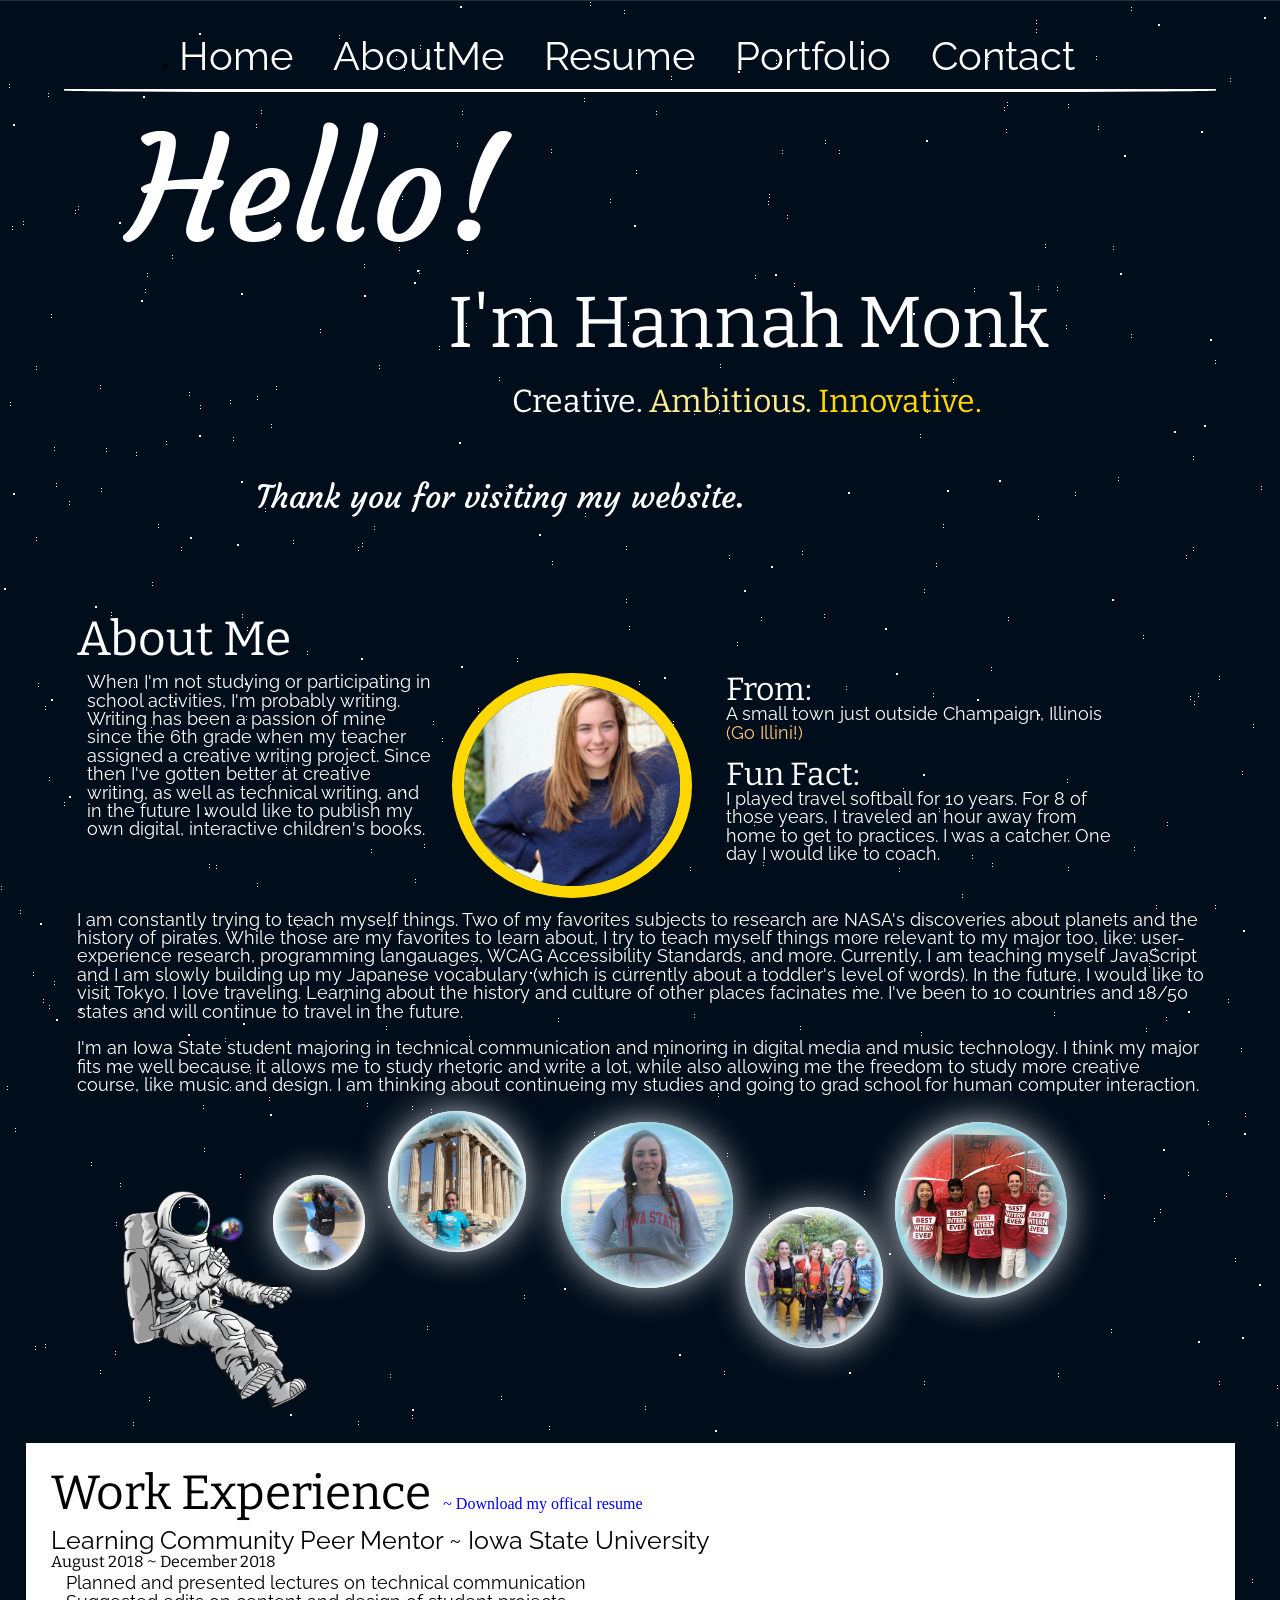
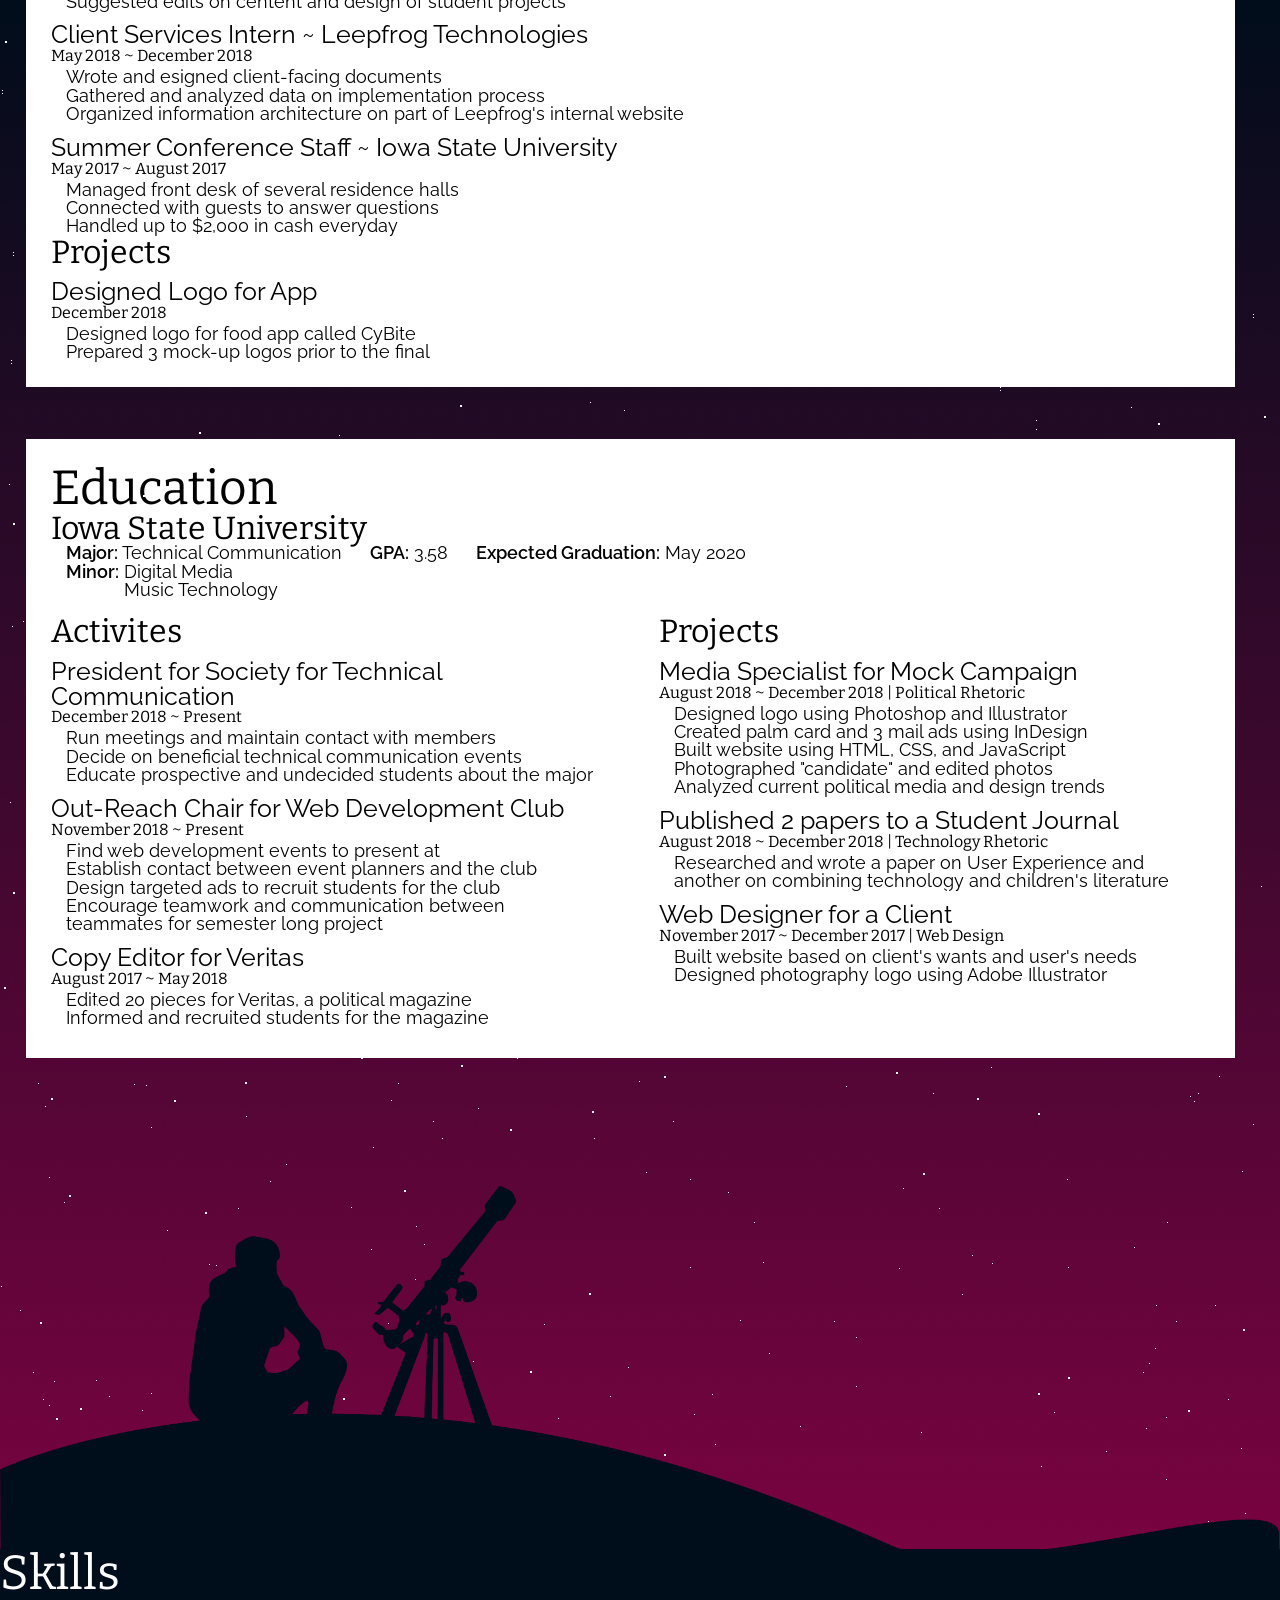
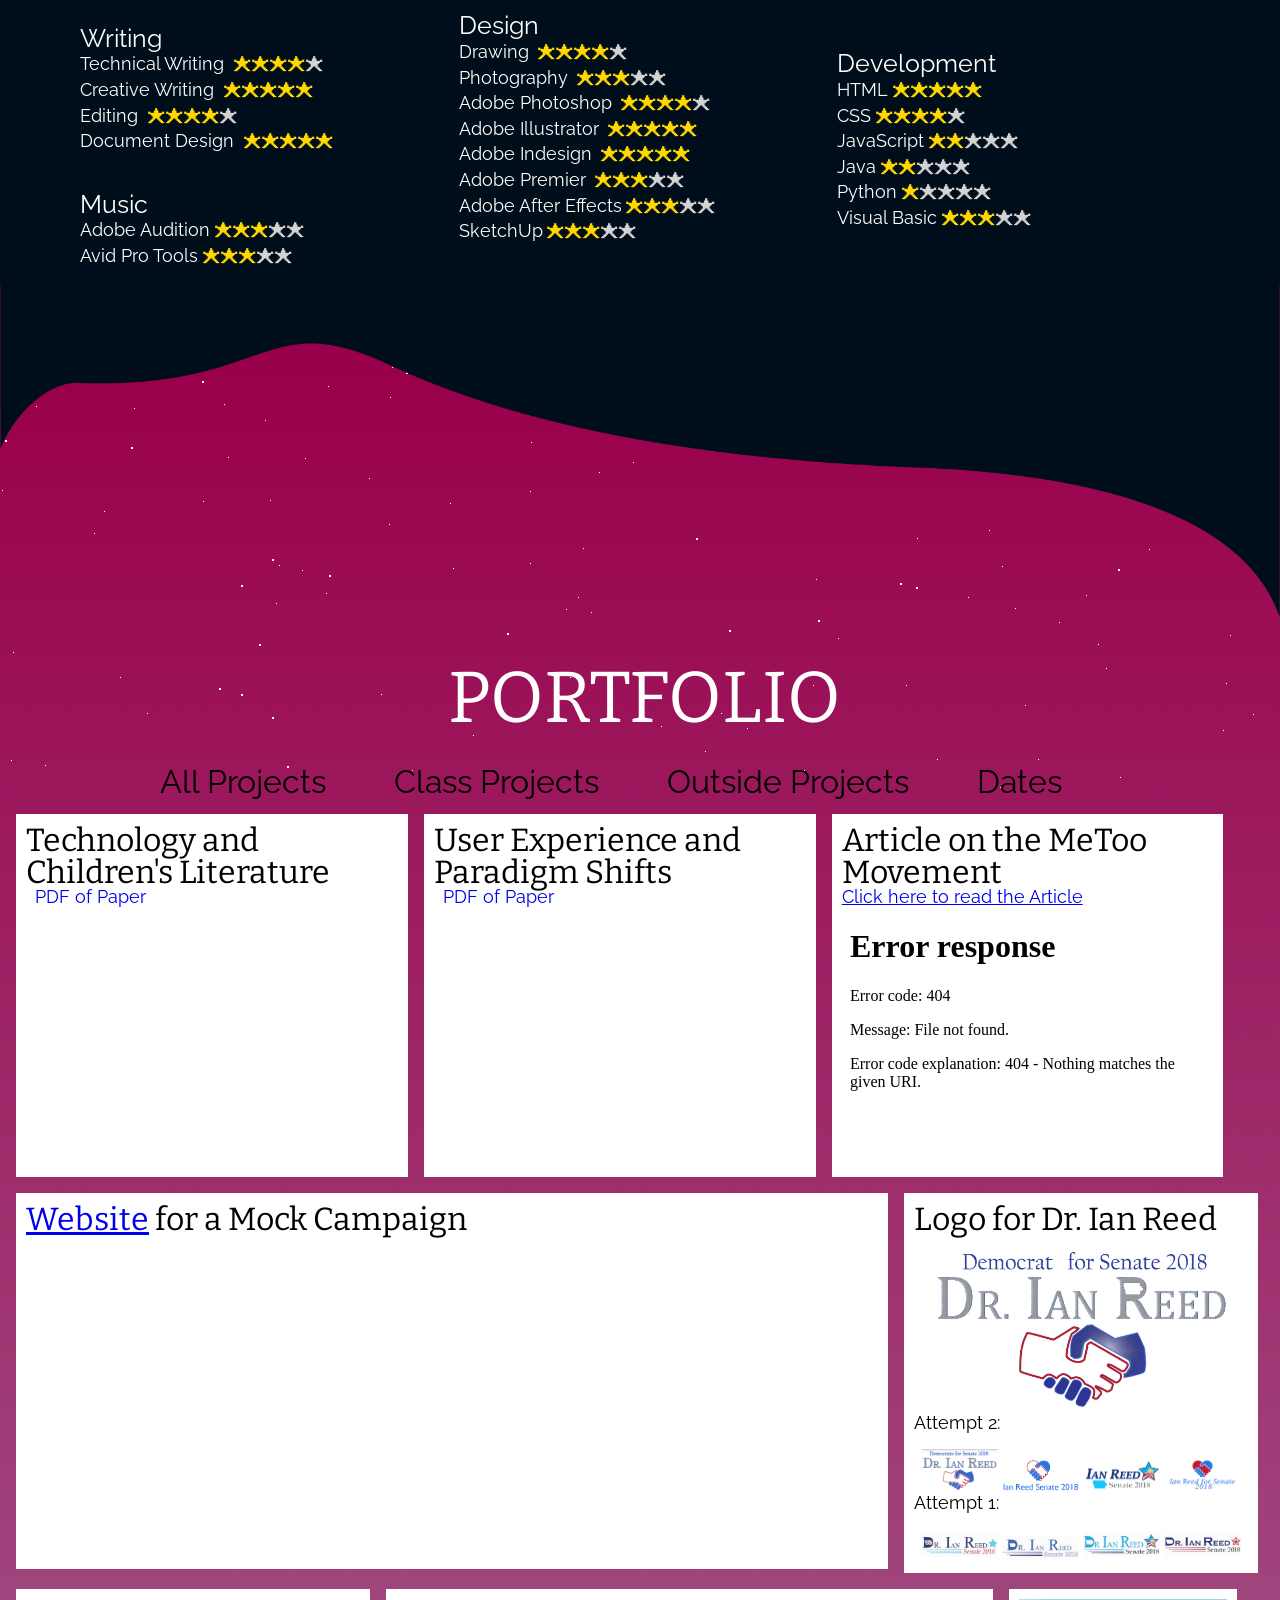
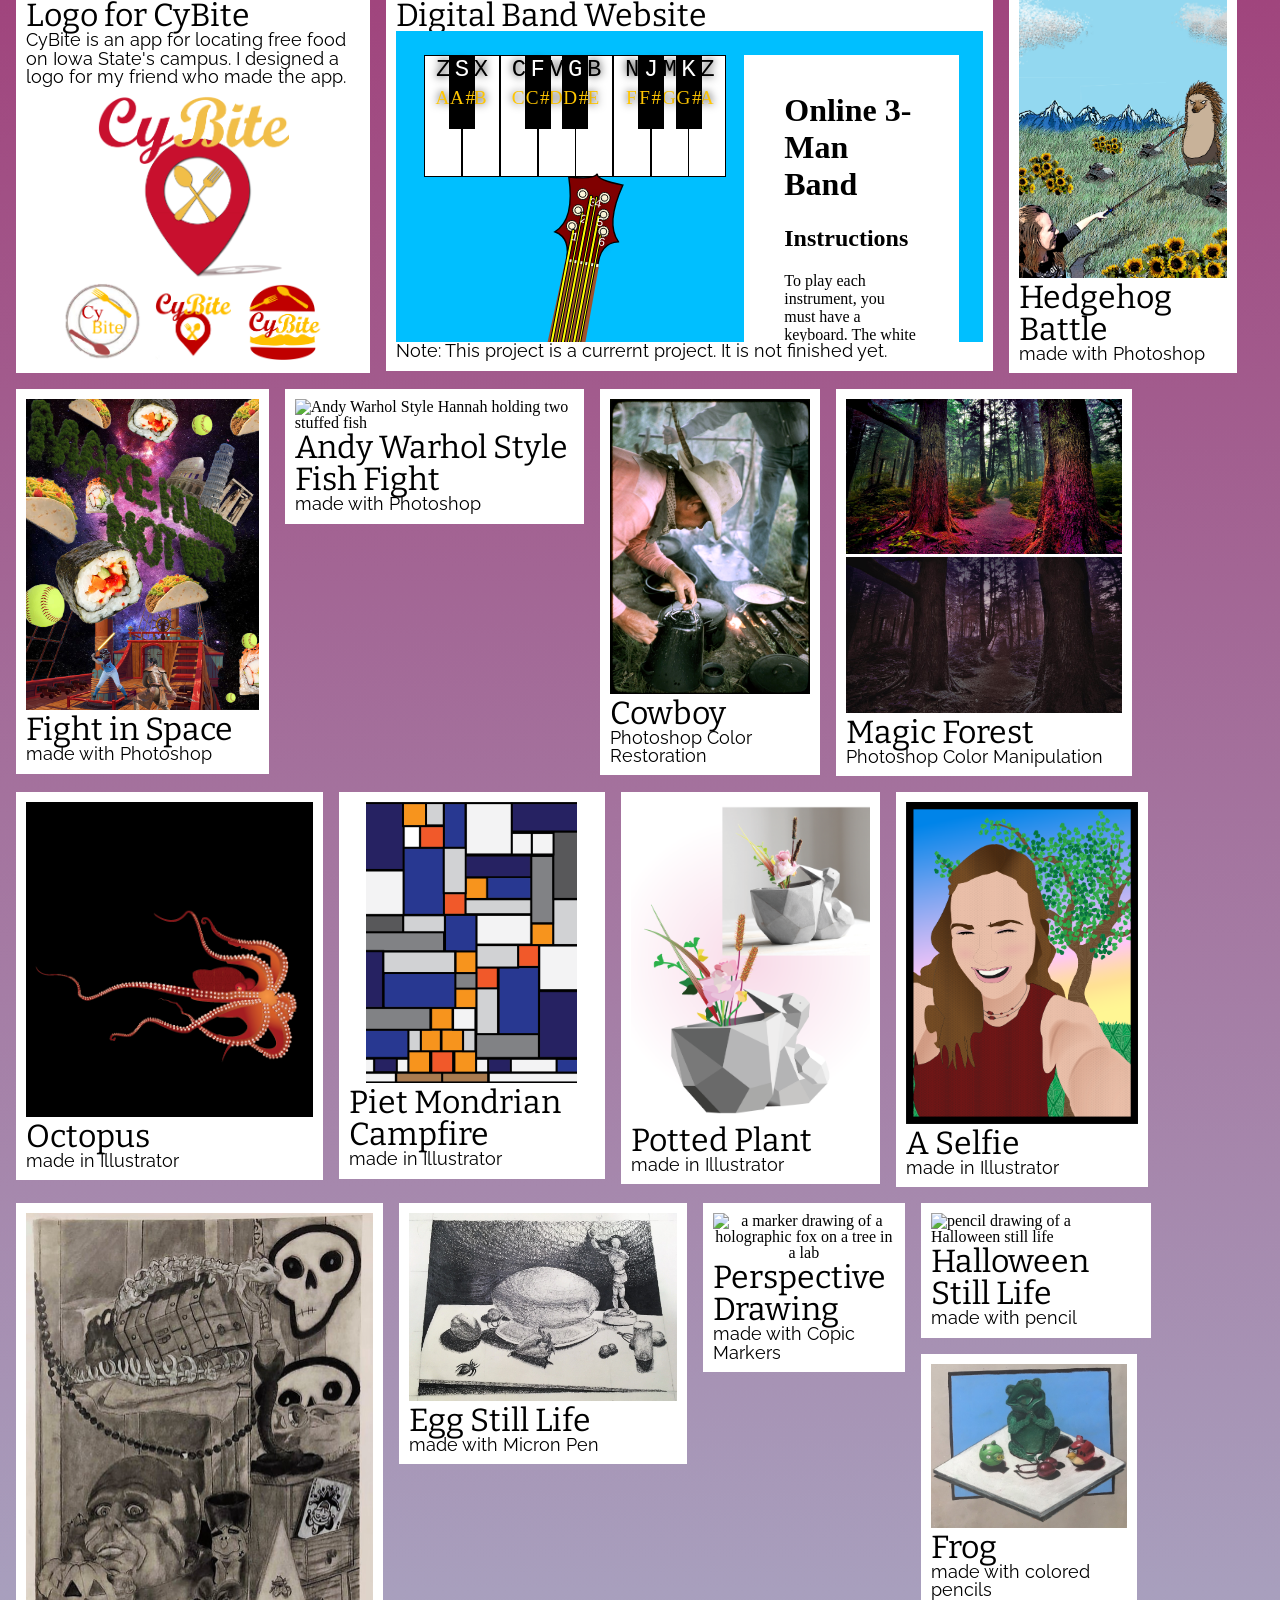
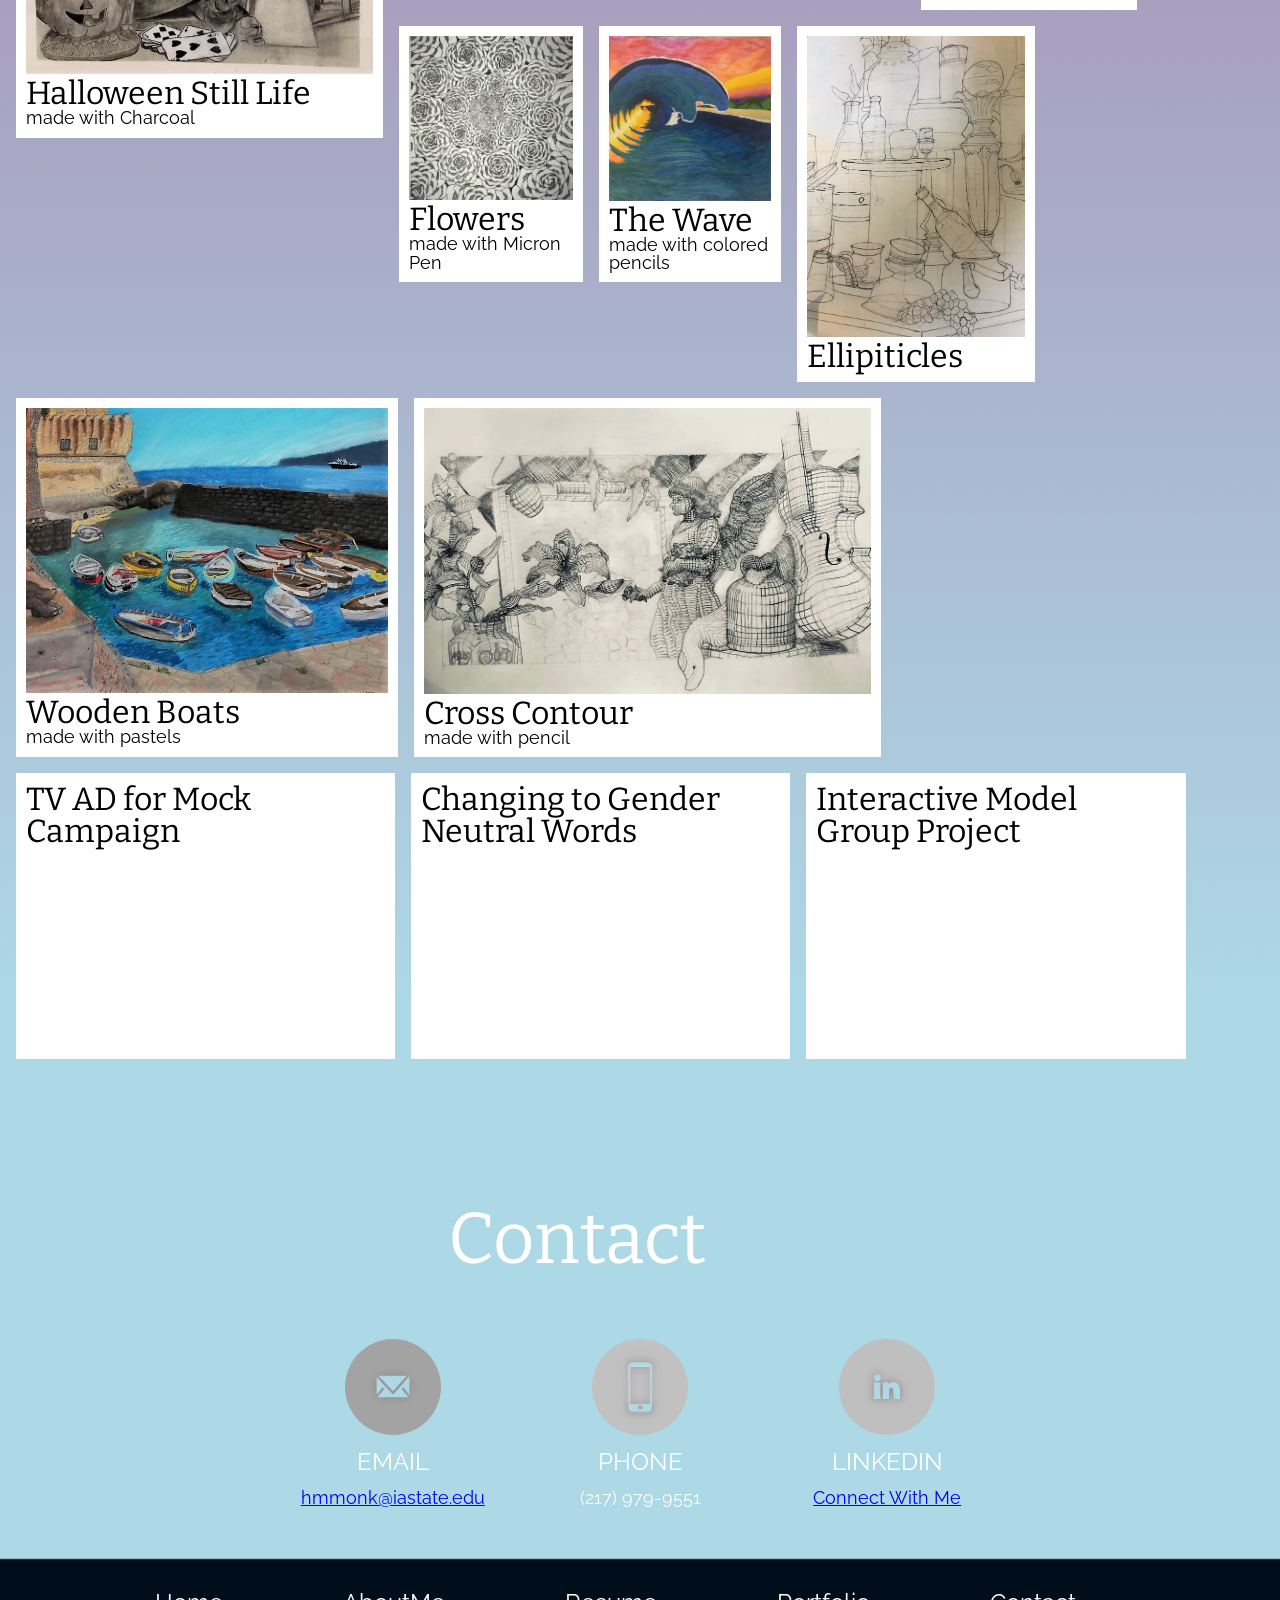
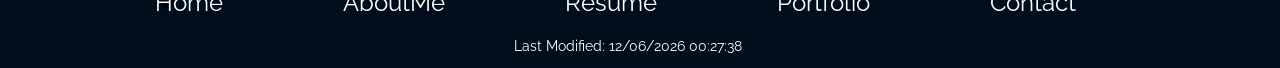
==== commit 7222a91b: "Update index.html" ====
--- a/index.html
+++ b/index.html
@@ -71,7 +71,7 @@
 		</p>
 	</div>
 		<div id="face">
-			<img src="hannah.jpg" id="hannah" alt="Hannah leaning against a w">
+			<img src="hannah.jpg" id="hannah" alt="Hannah leaning against a wall">
 		</div>
 	<div id="shortFacts">
 		<h4>From: </h4>
@@ -93,13 +93,13 @@
 		<span class="bubble1"><img src="hannahCatcher.JPG" alt="bubble with a picture of Hannah catching in softball" width="100%" height="auto" style="margin-top: 4em;"/></span>
 		<span class="bubble3"><img src="hannahAcropolis.JPG" alt="bubble with a picture of Hannah in front of the Acropolis in Greece" width="100%" height="auto" /></span>
 		<span class="bubble2"><img src="hannahBoat.JPG" alt="bubble with a picture of Hannah driving at boat at sunset" width="100%" height="auto" /></span>
-		<span class="bubble5"><img src="monkGirlsClimbing.JPG" alt="bubble with a picture of Hannah and her family wearing rock climbing gear" width="100%" height="auto" style="margin-top: 6em;"/></span>
+		<span class="bubble5"><img src="monkGirlsClimbing.jpg" alt="bubble with a picture of Hannah and her family wearing rock climbing gear" width="100%" height="auto" style="margin-top: 6em;"/></span>
 		<span class="bubble2"><img src="hannahLeepfrog.JPG" alt="bubble with a picture of Hannah and her intern co-workers at Leepfrog Technologies wearing their 'Best Intern Ever' shirts" width="100%" height="auto" /></span>
 </div>
 
 <div id="resumeWork">
 <span><h3 style="color: black; display: inline-block;">Work Experience</h3></span>
-<span><a href="../../../ResumeHannahMonk.pdf" target="_blank" id="downloadResume"> ~ Download my offical resume</a></span>
+<span><a href="resume.pdf" target="_blank" id="downloadResume"> ~ Download my offical resume</a></span>
 	<h5>Learning Community Peer Mentor ~ Iowa State University</h5>
 	  <h6>August 2018 ~ December 2018</h6>
 		<p>Planned and presented lectures on technical communication</p>
@@ -299,34 +299,34 @@
   <div class="column writing tech f18" style="width: 31%">
     <div class="content">
 		<h4>Technology and Children's Literature</h4>
-			<p><a href="Projects/Writing/Engl411/TechnologyAndChildrensLit.pdf" target="_blank" id="downloadResume">PDF of Paper</a></p>
+			<p><a href="TechnologyAndChildrensLit.pdf" target="_blank" id="downloadResume">PDF of Paper</a></p>
 			<div class="responsivePDF">
-			<iframe src="Projects/Writing/Engl411/TechnologyAndChildrensLit.pdf" height="305" style="width: 100%"></iframe>
+			<iframe src="TechnologyAndChildrensLit.pdf" height="305" style="width: 100%"></iframe>
 			</div>
     </div>
   </div>
   <div class="column writing tech f18" style="width: 31%">
     <div class="content">
 		<h4>User Experience and Paradigm Shifts</h4>
-			<p><a href="Projects/Writing/Engl411/UXandParadigmShift.pdf" target="_blank" id="downloadResume">PDF of Paper</a></p>
+			<p><a href="UXandParadigmShift.pdf" target="_blank" id="downloadResume">PDF of Paper</a></p>
 			<div class="responsivePDF">
-			<iframe src="Projects/Writing/Engl411/UXandParadigmShift.pdf" height="305" style="width: 100%"></iframe>
+			<iframe src="UXandParadigmShift.pdf" height="305" style="width: 100%"></iframe>
 			</div>
     </div>
   </div>
   <div class="column others writing f17" style="width: 31%">
     <div class="content">
 		<h4>Article on the MeToo Movement</h4>
-			<p><a href="https://www.theodysseyonline.com/metoo-changing-the-narrative" target=�_blank�>Click here to read the Article</a></p>
+			<p><a href="https://www.theodysseyonline.com/metoo-changing-the-narrative" target=_blank>Click here to read the Article</a></p>
 			<div class="responsivePDF">
-			<iframe src="Projects/Writing/meToo.pdf" height="305" style="width: 100%"></iframe>
+			<iframe src="meToo.pdf" height="305" style="width: 100%"></iframe>
 			</div>
     </div>
   </div>
 
   <div class="column web political f18" style="width: 69%;">
     <div class="content">
-		<h4><a href="https://hmmonk.public.iastate.edu/IanReed/" target=�_blank�>Website</a> for a Mock Campaign</h4>
+		<h4><a href="https://hmmonk.public.iastate.edu/IanReed/" target=_blank>Website</a> for a Mock Campaign</h4>
 			<div class="websiteContainer">
 			<iframe src="https://hmmonk.public.iastate.edu/IanReed/" ></iframe>
 			</div>
@@ -337,23 +337,23 @@
   <div class="content">
       <h4>Logo for Dr. Ian Reed</h4>
 		  <div style ="display: block; overflow: hidden;">
-		  <center><img src="Projects/Logos/IanReedLogo.jpg" alt="final design of the cybite logo" style="width:95%; position: relative; margin-top: 13px"></center>
+		  <center><img src="IanReedLogo.jpg" alt="final design of the Ian Reed logo" style="width:95%; position: relative; margin-top: 13px"></center>
 	  </div>
 	  <p>Attempt 2:</p>
 	  <br>
 	  <center>
-		  <img src="Projects/Logos/ReedLogo2.1.png" alt="a plate design draft for the CyBite logo" style="width:23%">
-		  <img src="Projects/Logos/ReedLogo2.2.png" alt="a location marker design draft for the CyBite logo" style="width:23%;">
-		  <img src="Projects/Logos/ReedLogo2.3.png" alt="a burger design draft for the CyBite logo" style="width:23%">
-		  <img src="Projects/Logos/ReedLogo2.4.png" alt="a plate design draft for the CyBite logo" style="width:23%">
+		  <img src="ReedLogo2.1.png" alt="Ian Reed hands shaking logo" style="width:23%">
+		  <img src="ReedLogo2.2.png" alt="Ian Reed heart hands logo" style="width:23%;">
+		  <img src="ReedLogo2.3.png" alt="Ian Reed heart hands color logo" style="width:23%">
+		  <img src="ReedLogo2.4.png" alt="second draft logo" style="width:23%">
 	  </center>
 	  <p>Attempt 1:</p>
 	  <br>
 	   <center>
-		  <img src="Projects/Logos/ReedLogo1.1.jpg" alt="a plate design draft for the CyBite logo" style="width:23%;  margin: 1% 0;">
-		  <img src="Projects/Logos/ReedLogo1.2.jpg" alt="a location marker design draft for the CyBite logo" style="width:23%;">
-		  <img src="Projects/Logos/ReedLogo1.3.jpg" alt="a plate design draft for the CyBite logo" style="width:23%;  margin: 1% 0;">
-		  <img src="Projects/Logos/ReedLogo1.4.jpg" alt="a plate design draft for the CyBite logo" style="width:23%;  margin: 1% 0;">
+		  <img src="ReedLogo1.1.jpg" alt="first draft Iowa Ian Reed logo" style="width:23%;  margin: 1% 0;">
+		  <img src="ReedLogo1.2.jpg" alt="first draft Iowa Ian Reed logo" style="width:23%;">
+		  <img src="ReedLogo1.3.jpg" alt="first draft Iowa Ian Reed logo" style="width:23%;  margin: 1% 0;">
+		  <img src="ReedLogo1.4.jpg" alt="first draft Iowa Ian Reed logo" style="width:23%;  margin: 1% 0;">
 		</center>
   </div>
   </div>
@@ -363,12 +363,12 @@
       <h4>Logo for CyBite</h4>
 		  <div style ="display: block; overflow: hidden;">
 		  <p style="width:98%; position: relative;">CyBite is an app for locating free food on Iowa State's campus. I designed a logo for my friend who made the app.</p>
-		  <center><img src="Projects/Logos/cyBiteLogoShadow.png" alt="final design of the cybite logo" style="width:57.5%; position: relative;" id="cybiteFinalLogo"></center>
+		  <center><img src="cyBiteLogoShadow.png" alt="final design of the cybite logo" style="width:57.5%; position: relative;" id="cybiteFinalLogo"></center>
 	  </div>
 	  <center>
-		  <img src="Projects/Logos/cyBiteDraft2.png" alt="a plate design draft for the CyBite logo" style="width:23%">
-		  <img src="Projects/Logos/cyBiteDraft1.png" alt="a location marker design draft for the CyBite logo" style="width:23%; margin: 0 3% 0 3%">
-		  <img src="Projects/Logos/cyBiteDraft3.png" alt="a burger design draft for the CyBite logo" style="width:23%">
+		  <img src="cyBiteDraft2.png" alt="a plate design draft for the CyBite logo" style="width:23%">
+		  <img src="cyBiteDraft1.png" alt="a location marker design draft for the CyBite logo" style="width:23%; margin: 0 3% 0 3%">
+		  <img src="cyBiteDraft3.png" alt="a burger design draft for the CyBite logo" style="width:23%">
 	  </center>
   </div>
   </div>
@@ -377,7 +377,7 @@
     <div class="content">
 		<h4>Digital Band Website</h4>
 			<div class="websiteContainerBand" style="">
-			<iframe src="../Band/index.html" style="width: 100%;"></iframe>
+			<iframe src="band.html" style="width: 100%;"></iframe>
 			</div>
       <p>Note: This project is a currernt project. It is not finished yet.</p>
     </div>
@@ -385,21 +385,21 @@
   
   <div class="column digital DSN232 s18" style="width: 18.1%">
     <div class="content">
-      <img src="Projects/art/hedgehogFight.png" alt="photography website" style="width:100%">
+      <img src="hedgehogFight.png" alt="Hannah fighting with a personified hedgehog in a field" style="width:100%">
       <h4>Hedgehog Battle</h4>
       <p>made with Photoshop</p>
     </div>
   </div>
  <div class="column digital DSN232 s18">
     <div class="content">
-      <img src="Projects/art/spaceFight.png" alt="photography website" style="width:100%">
+      <img src="spaceFight.png" alt="Hannah fighting with a lightsaber in space" style="width:100%">
       <h4>Fight in Space</h4>
       <p>made with Photoshop</p>
     </div>
   </div>
     <div class="column digital DSN232 s18"  style="width: 23.7%">
     <div class="content">
-      <img src="Projects/art/fishFight.png" alt="Ian Reed Website" style="width:100%">
+      <img src="fishFight.png" alt="Andy Warhol Style Hannah holding two stuffed fish" style="width:100%">
       <h4>Andy Warhol Style Fish Fight</h4>
       <p>made with Photoshop</p>
     </div>
@@ -407,15 +407,15 @@
   
    <div class="column digital artis s19" id="cowboy" style="width: 17.4%">
     <div class="content">
-      <img src="Projects/art/cowboyNew.png" alt="photography website" style="width:100%">
+      <img src="cowboyNew.png" alt="Cowboy cooking over a fire with restored color to the image" style="width:100%">
       <h4>Cowboy</h4>
       <p>Photoshop Color Restoration</p>
     </div>
   </div>
     <div class="column digital artis s19" id="forest" style="width: 23.4%">
     <div class="content">
-      <img src="Projects/art/forestMagic.jpg" alt="photography website" style="width:100%">
-	  <img src="Projects/art/forestDark.jpg" alt="photography website" style="width:100%">
+      <img src="forestMagic.jpg" alt="color manipulated light forest" style="width:100%">
+	  <img src="forestDark.jpg" alt="color manipulated dark forest" style="width:100%">
       <h4>Magic Forest</h4>
       <p>Photoshop Color Manipulation</p>
     </div>
@@ -423,28 +423,28 @@
 
      <div class="column digital DSN232 s18" id="octopus" style="width: 24.3%"">
     <div class="content">
-      <img src="Projects/art/octopus.png" alt="photography website" style="width:100%">
+      <img src="octopus.png" alt="a life-like octopus on a black background" style="width:100%">
       <h4>Octopus</h4>
       <p>made in Illustrator</p>
     </div>
   </div>
      <div class="column digital  DSN232 s18" id="campfire" style="width: 21%">
     <div class="content">
-      <center><img src="Projects/art/campfire.png" alt="photography website" style="width:86%"></center>
+      <center><img src="campfire.png" alt="Squares made to look like a campfire at night" style="width:86%"></center>
       <h4>Piet Mondrian Campfire</h4>
       <p>made in Illustrator</p>
     </div>
   </div>
        <div class="column digital DSN232 s18" id="plant" style="width: 20.5%">
     <div class="content">
-      <img src="Projects/art/plant.png" alt="photography website" style="width:100%">
+      <img src="plant.png" alt="potted plant that looks like a duck with weeds in it" style="width:100%">
       <h4>Potted Plant</h4>
       <p>made in Illustrator</p>
     </div>
   </div>
     <div class="column digital personal s19" id="selfie" style="width: 20%">
     <div class="content">
-      <img src="Projects/art/selfie.png" alt="photography website" style="width:100%">
+      <img src="selfie.png" alt="a selfie of Hannah made out of shapes in Adobe Illustrator" style="width:100%">
       <h4>A Selfie</h4>
 	  <p>made in Illustrator</p>
     </div>
@@ -453,69 +453,69 @@
   
     <div class="column traditional drawing f18" style="width: 29%">
     <div class="content">
-      <img src="Projects/art/halloweenDrawing2.jpg" alt="photography website" style="width:100%">
+      <img src="halloweenDrawing2.jpg" alt="charcoal drawing of a Halloween still life" style="width:100%">
       <h4>Halloween Still Life</h4>
 	  <p>made with Charcoal</p>
     </div>
   </div>
       <div class="column traditional drawing f17" style="width: 22.8%">
     <div class="content">
-      <img src="Projects/art/penDrawing.jpg" alt="photography website" style="width:100%">
+      <img src="penDrawing.JPG" alt="a micronpen drawing of a large egg, small drawing figure, strawberries, and a tiny spider" style="width:100%">
       <h4>Egg Still Life</h4>
 	  <p>made with Micron Pen</p>
     </div>
   </div>
   <div class="column traditional drawing f17" style="width: 16%">
     <div class="content">
-      <center><img src="Projects/art/foxDrawing.jpg" alt="photography website" style="width:100%"></center>
+      <center><img src="foxDrawing.jpg" alt="a marker drawing of a holographic fox on a tree in a lab" style="width:100%"></center>
       <h4>Perspective Drawing</h4>
 	  <p>made with Copic Markers<p>
     </div>
   </div> 
    <div class="column traditional drawing f17" id="halloween1" style="width: 18.2%">
     <div class="content">
-      <img src="Projects/art/halloweenDrawing.jpg" alt="photography website" style="width:100%">
+      <img src="halloweenDrawing.jpg" alt="pencil drawing of a Halloween still life" style="width:100%">
       <h4>Halloween Still Life</h4>
 	  <p>made with pencil</p>
     </div>
   </div> 
   <div class="column traditional drawing f17" style="width: 17.1%">
     <div class="content">
-      <img src="Projects/art/frog.jpg" alt="photography website" style="width:100%">
+      <img src="frog.jpg" alt="colored pencil drawing of a frog and two angry birds" style="width:100%">
       <h4>Frog</h4>
 	  <p>made with colored pencils</p>
     </div>
   </div>
 <div class="column traditional drawing s16" style="width: 14.6%">
     <div class="content">
-      <img src="Projects/art/302010Big.jpg" alt="photography website" style="width:100%">
+      <img src="302010Big.JPG" alt="photography website" style="width:100%">
       <h4>Flowers</h4>
 	  <p>made with Micron Pen</p>
     </div>
   </div> 
   <div class="column traditional drawing f17" style="width: 14.4%">
     <div class="content">
-      <img src="Projects/art/wave.jpg" alt="photography website" style="width:100%">
+      <img src="wave.JPG" alt="photography website" style="width:100%">
       <h4>The Wave</h4>
 	  <p>made with colored pencils</p>
     </div>
   </div> 
    <div class="column traditional drawing f17" id="circles"style="width: 18.8%">
     <div class="content">
-      <img src="Projects/art/ellipiticleDrawing.jpg" alt="photography website" style="width:100%">
+      <img src="ellipiticleDrawing.jpg" alt="photography website" style="width:100%">
       <h4>Ellipiticles</h4>
     </div>
   </div>  
       <div class="column traditional personal f18" style="width: 30.2%">
     <div class="content">
-      <img src="Projects/art/boats.jpg" alt="photography website" style="width:100%">
+      <img src="boats.jpg" alt="photography website" style="width:100%">
       <h4>Wooden Boats</h4>
 	  <p>made with pastels</p>
     </div>
   </div>
     <div class="column traditional drawing f18" style="width: 37%">
     <div class="content">
-      <img src="Projects/art/crossContour.jpg" alt="photography website" style="width:100%">
+      <img src="crossContour.jpg" alt="photography website" style="width:100%">
       <h4>Cross Contour</h4>
 	  <p>made with pencil</p>
     </div>
@@ -571,14 +571,14 @@
 <span class="contactInfo">
 	<img src="linkedin.png"  alt="silloute of an iphone" class="contactImages">
 	<h5>LINKEDIN</h5>
-	<p><a href="https://www.linkedin.com/in/hannah-monk-0323b8142/" target=�_blank�>Connect With Me</a></p>
+	<p><a href="https://www.linkedin.com/in/hannah-monk-0323b8142/" target=_blank>Connect With Me</a></p>
 </span>
 
 <!--
 <span class="contactInfo">
 	<img src="youtube.png"  alt="silloute of an iphone" class="contactImages">
 	<h5>YOUTUBE</h5>
-	<p><a href="https://www.youtube.com/channel/UC6FI_1rfUO1xU9VFGK6OybQ?view_as=subscriber" target=�_blank�>Watch My Videos</a></p>
+	<p><a href="https://www.youtube.com/channel/UC6FI_1rfUO1xU9VFGK6OybQ?view_as=subscriber" target=_blank>Watch My Videos</a></p>
 </span>
 </center>
 -->
@@ -599,4 +599,4 @@
 
 </div>
 </body>
-</html>+</html>
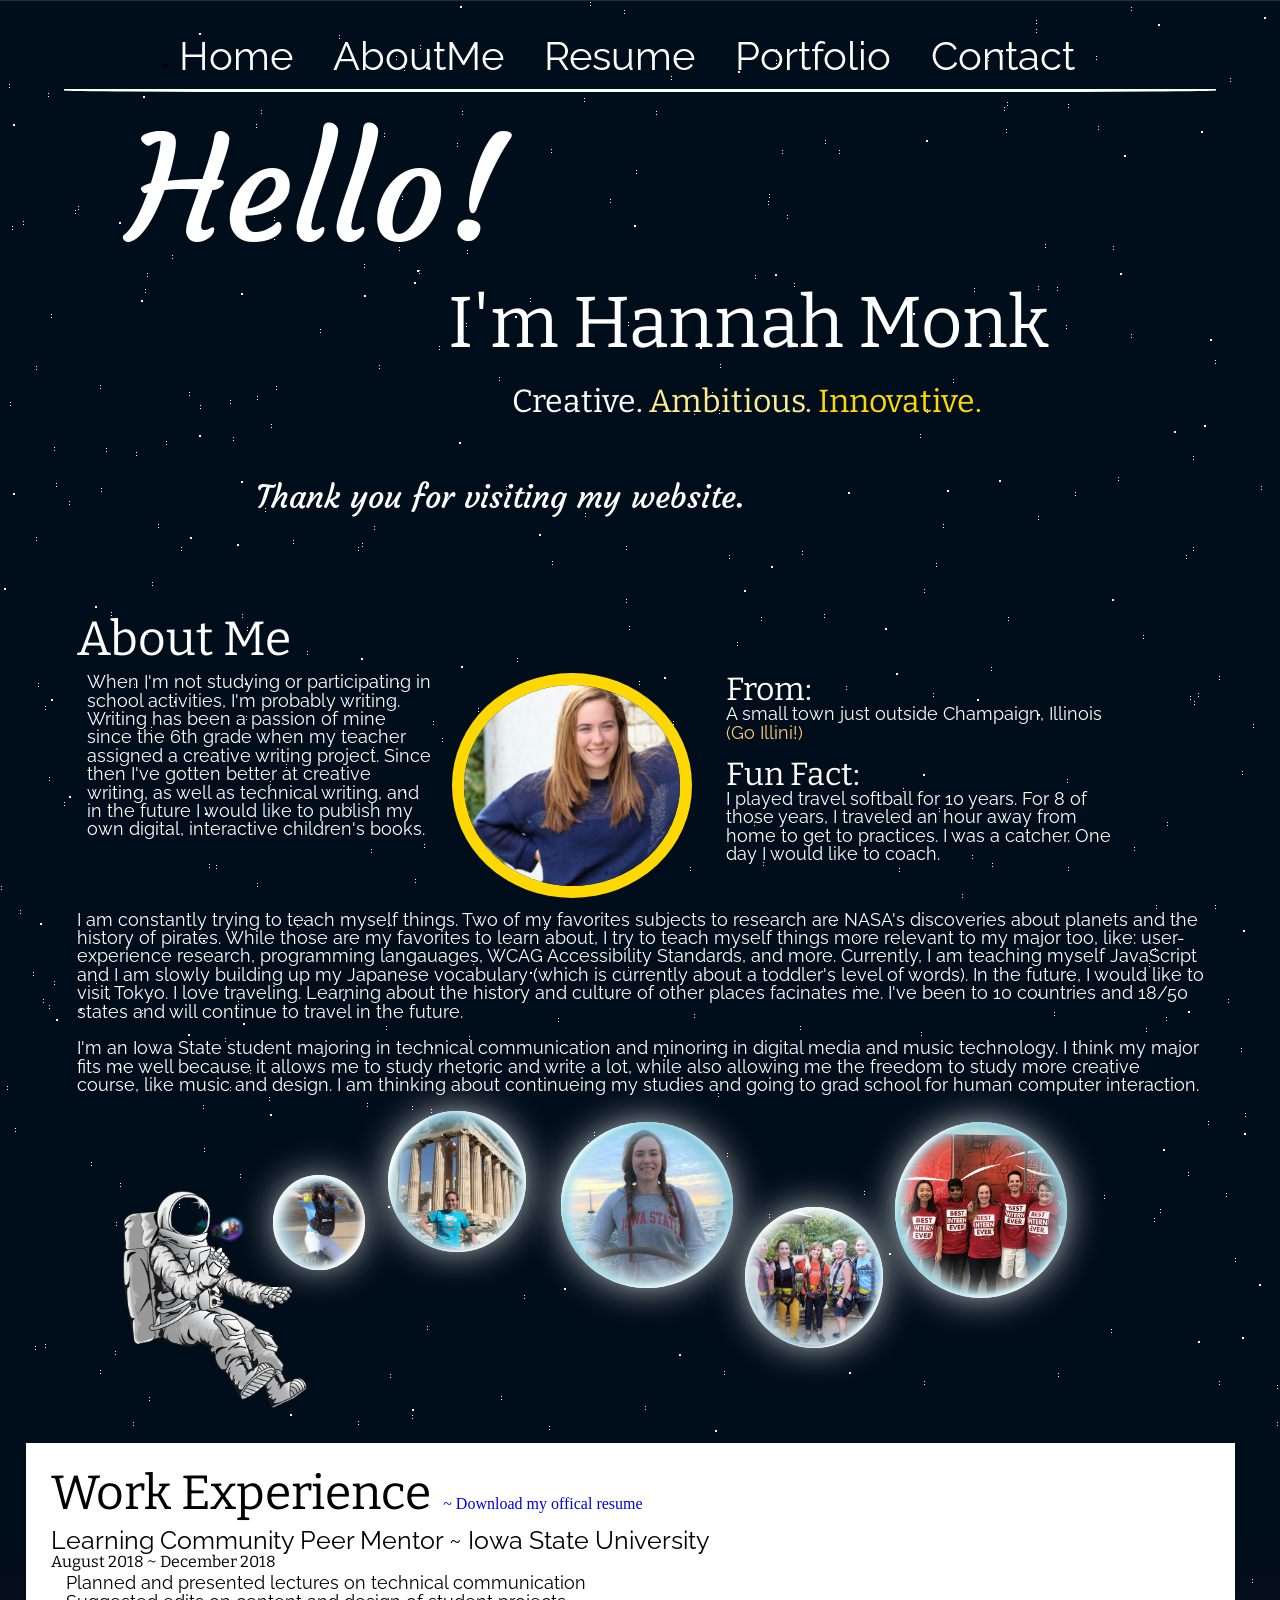
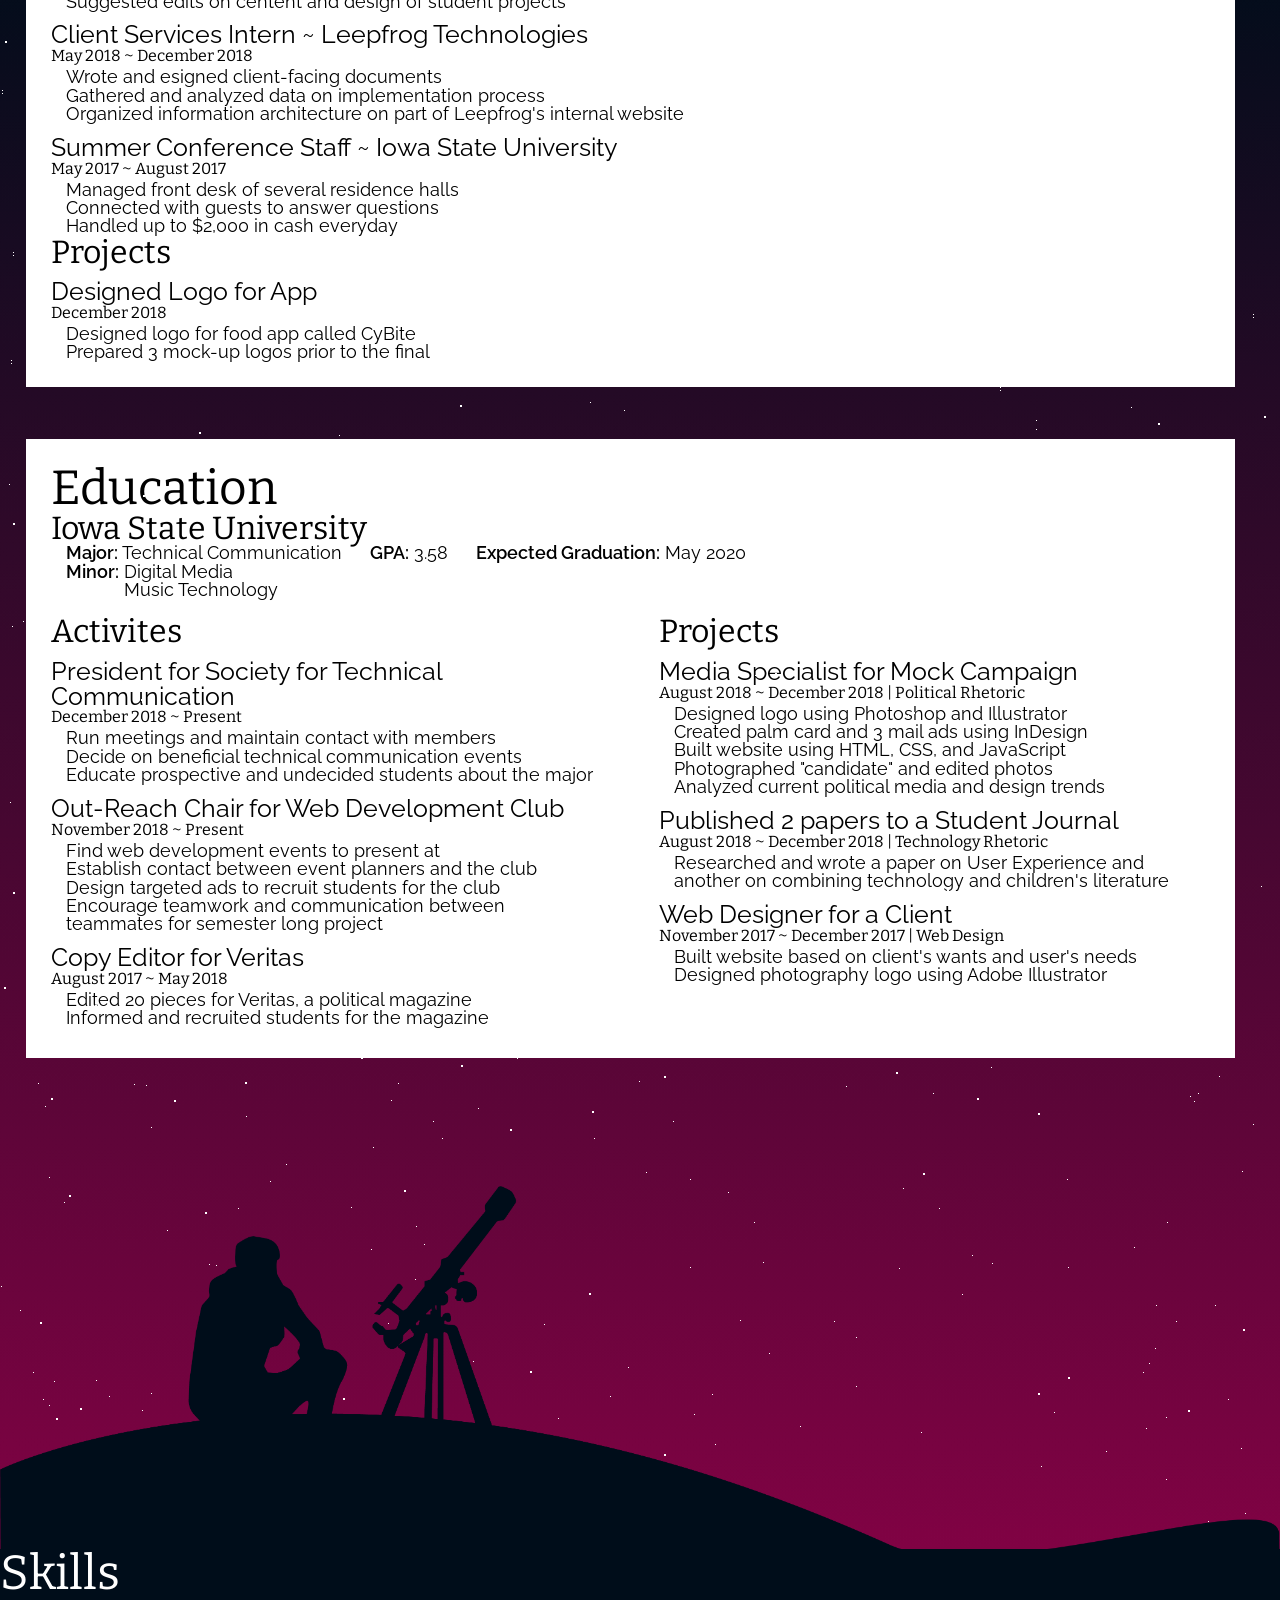
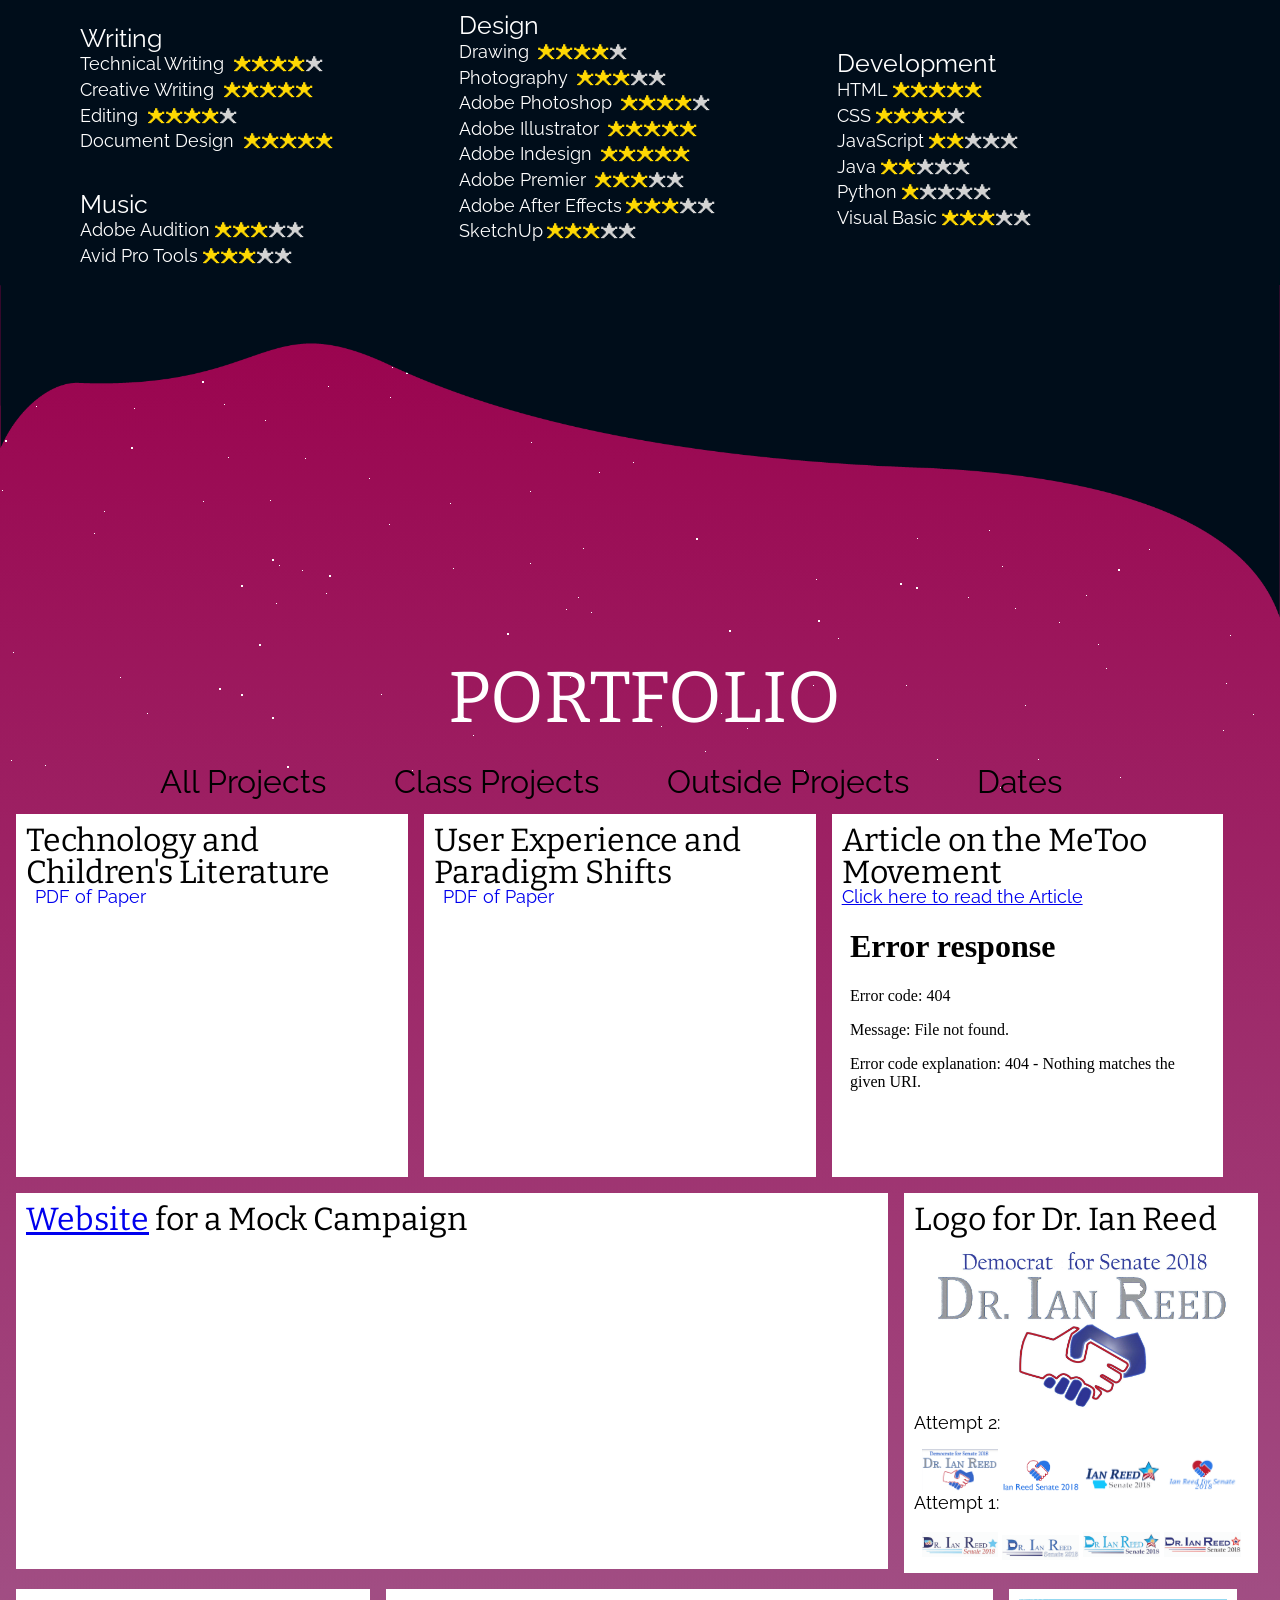
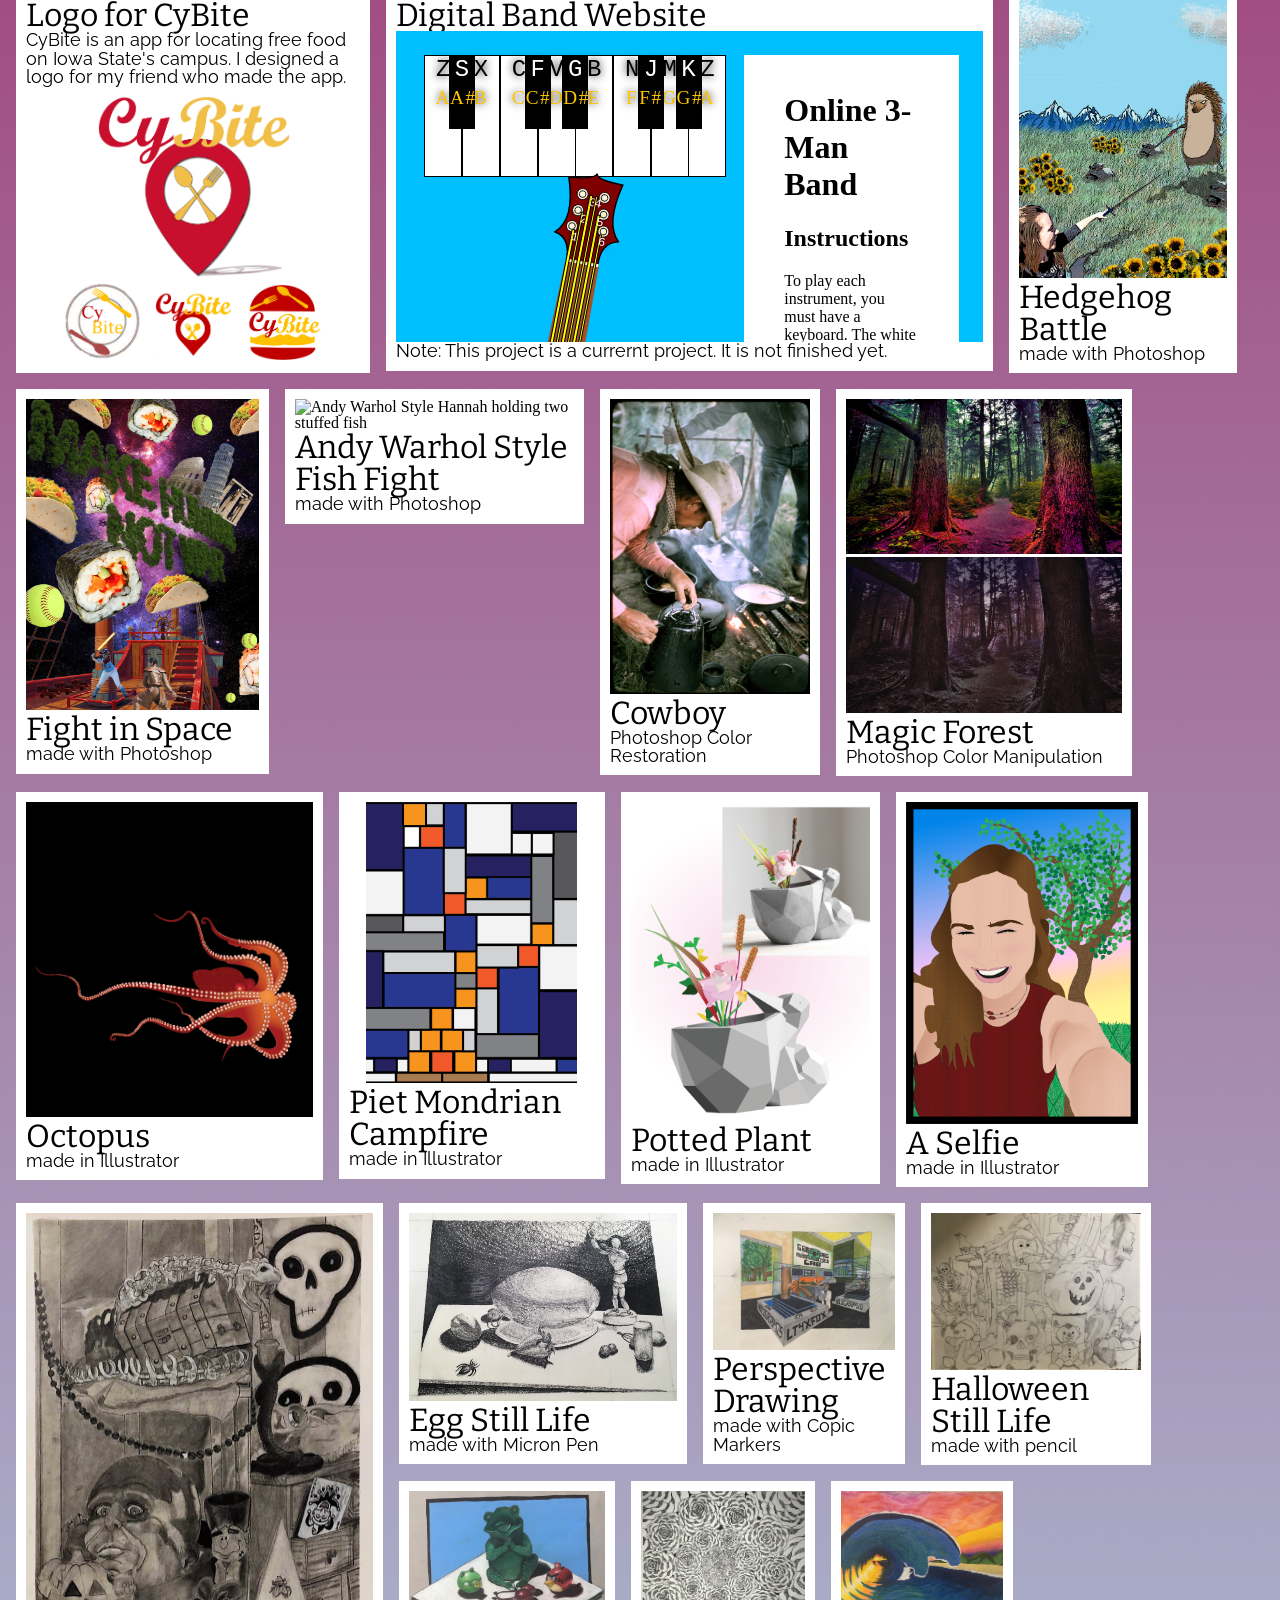
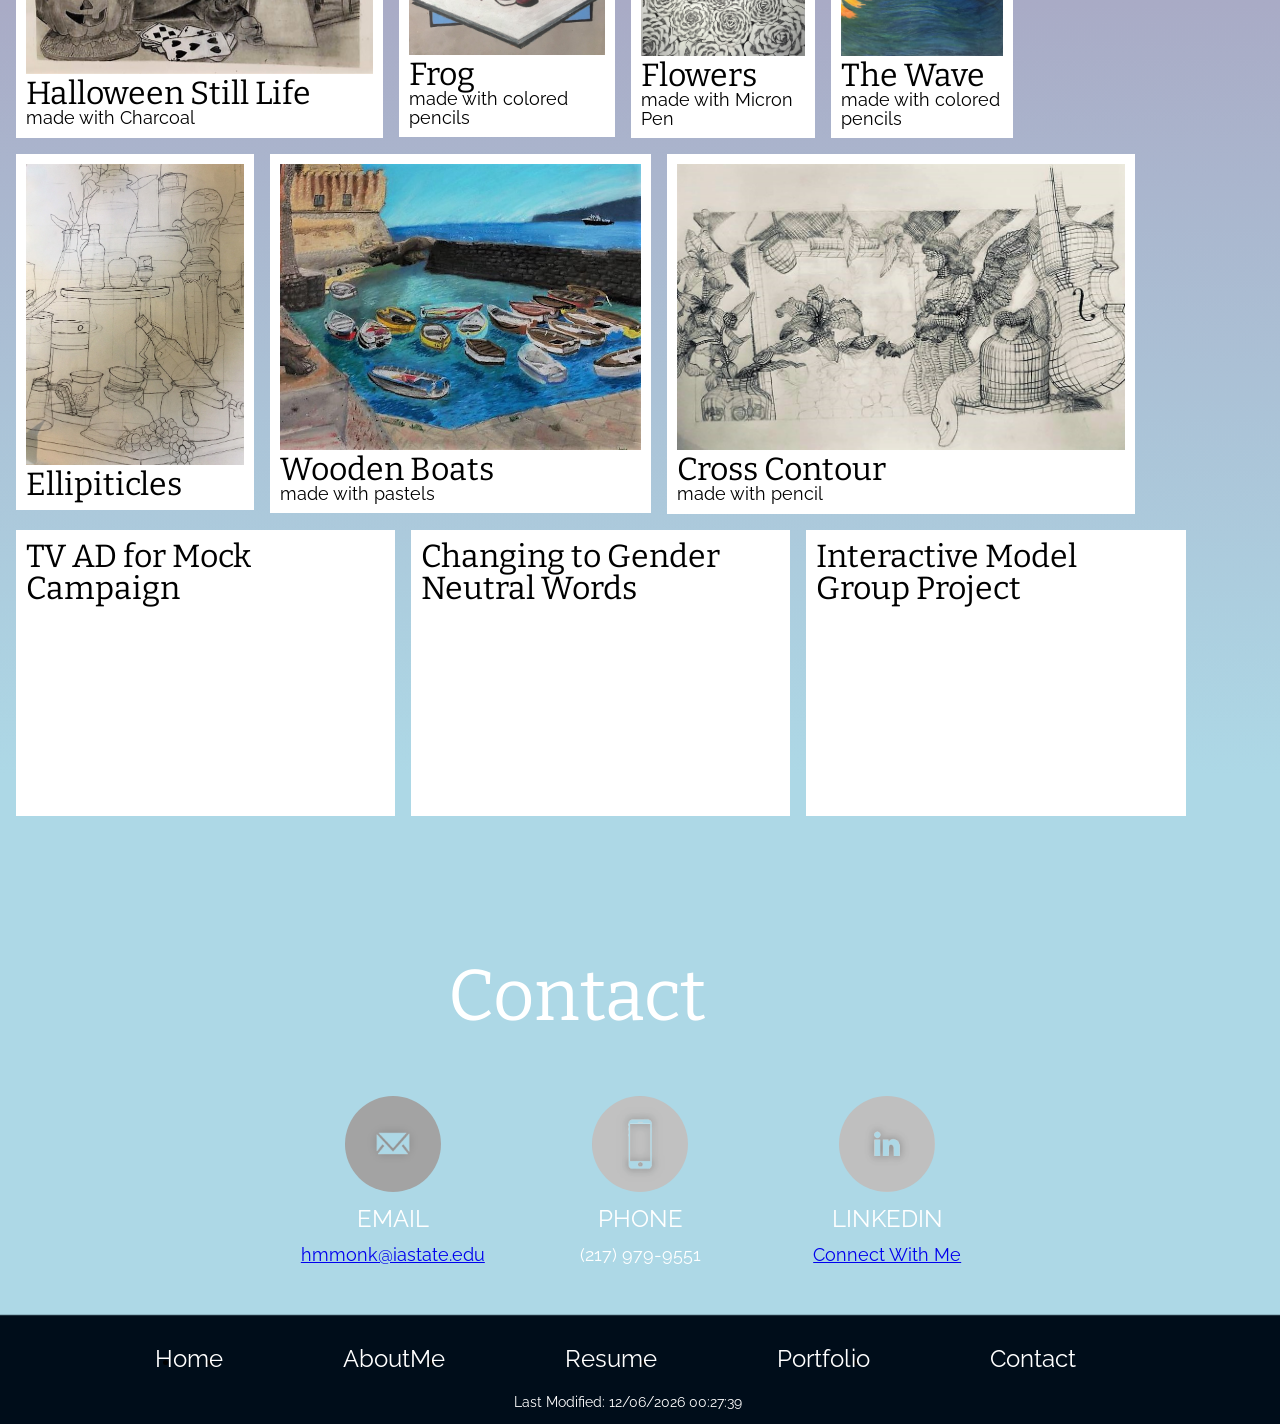
==== commit dfc14004: "Update index.html" ====
--- a/index.html
+++ b/index.html
@@ -467,14 +467,14 @@
   </div>
   <div class="column traditional drawing f17" style="width: 16%">
     <div class="content">
-      <center><img src="foxDrawing.jpg" alt="a marker drawing of a holographic fox on a tree in a lab" style="width:100%"></center>
+      <center><img src="foxDrawing.JPG" alt="a marker drawing of a holographic fox on a tree in a lab" style="width:100%"></center>
       <h4>Perspective Drawing</h4>
 	  <p>made with Copic Markers<p>
     </div>
   </div> 
    <div class="column traditional drawing f17" id="halloween1" style="width: 18.2%">
     <div class="content">
-      <img src="halloweenDrawing.jpg" alt="pencil drawing of a Halloween still life" style="width:100%">
+      <img src="halloweenDrawing.JPG" alt="pencil drawing of a Halloween still life" style="width:100%">
       <h4>Halloween Still Life</h4>
 	  <p>made with pencil</p>
     </div>
@@ -488,34 +488,34 @@
   </div>
 <div class="column traditional drawing s16" style="width: 14.6%">
     <div class="content">
-      <img src="302010Big.JPG" alt="photography website" style="width:100%">
+      <img src="302010Big.JPG" alt="a circular pattern of flat flowers drawn with a micron pen" style="width:100%">
       <h4>Flowers</h4>
 	  <p>made with Micron Pen</p>
     </div>
   </div> 
   <div class="column traditional drawing f17" style="width: 14.4%">
     <div class="content">
-      <img src="wave.JPG" alt="photography website" style="width:100%">
+      <img src="wave.JPG" alt="a marker and colored pencil drawing of a wave crashing at sunset" style="width:100%">
       <h4>The Wave</h4>
 	  <p>made with colored pencils</p>
     </div>
   </div> 
    <div class="column traditional drawing f17" id="circles"style="width: 18.8%">
     <div class="content">
-      <img src="ellipiticleDrawing.jpg" alt="photography website" style="width:100%">
+      <img src="ellipiticleDrawing.jpg" alt="a still life with circles in the objects to show form" style="width:100%">
       <h4>Ellipiticles</h4>
     </div>
   </div>  
       <div class="column traditional personal f18" style="width: 30.2%">
     <div class="content">
-      <img src="boats.jpg" alt="photography website" style="width:100%">
+      <img src="boats.jpg" alt="a pastel drawing of boats in a harbor" style="width:100%">
       <h4>Wooden Boats</h4>
 	  <p>made with pastels</p>
     </div>
   </div>
     <div class="column traditional drawing f18" style="width: 37%">
     <div class="content">
-      <img src="crossContour.jpg" alt="photography website" style="width:100%">
+      <img src="crossContour.jpg" alt="a cross contour drawing of flowers, a fairy garden statue, and a violin" style="width:100%">
       <h4>Cross Contour</h4>
 	  <p>made with pencil</p>
     </div>
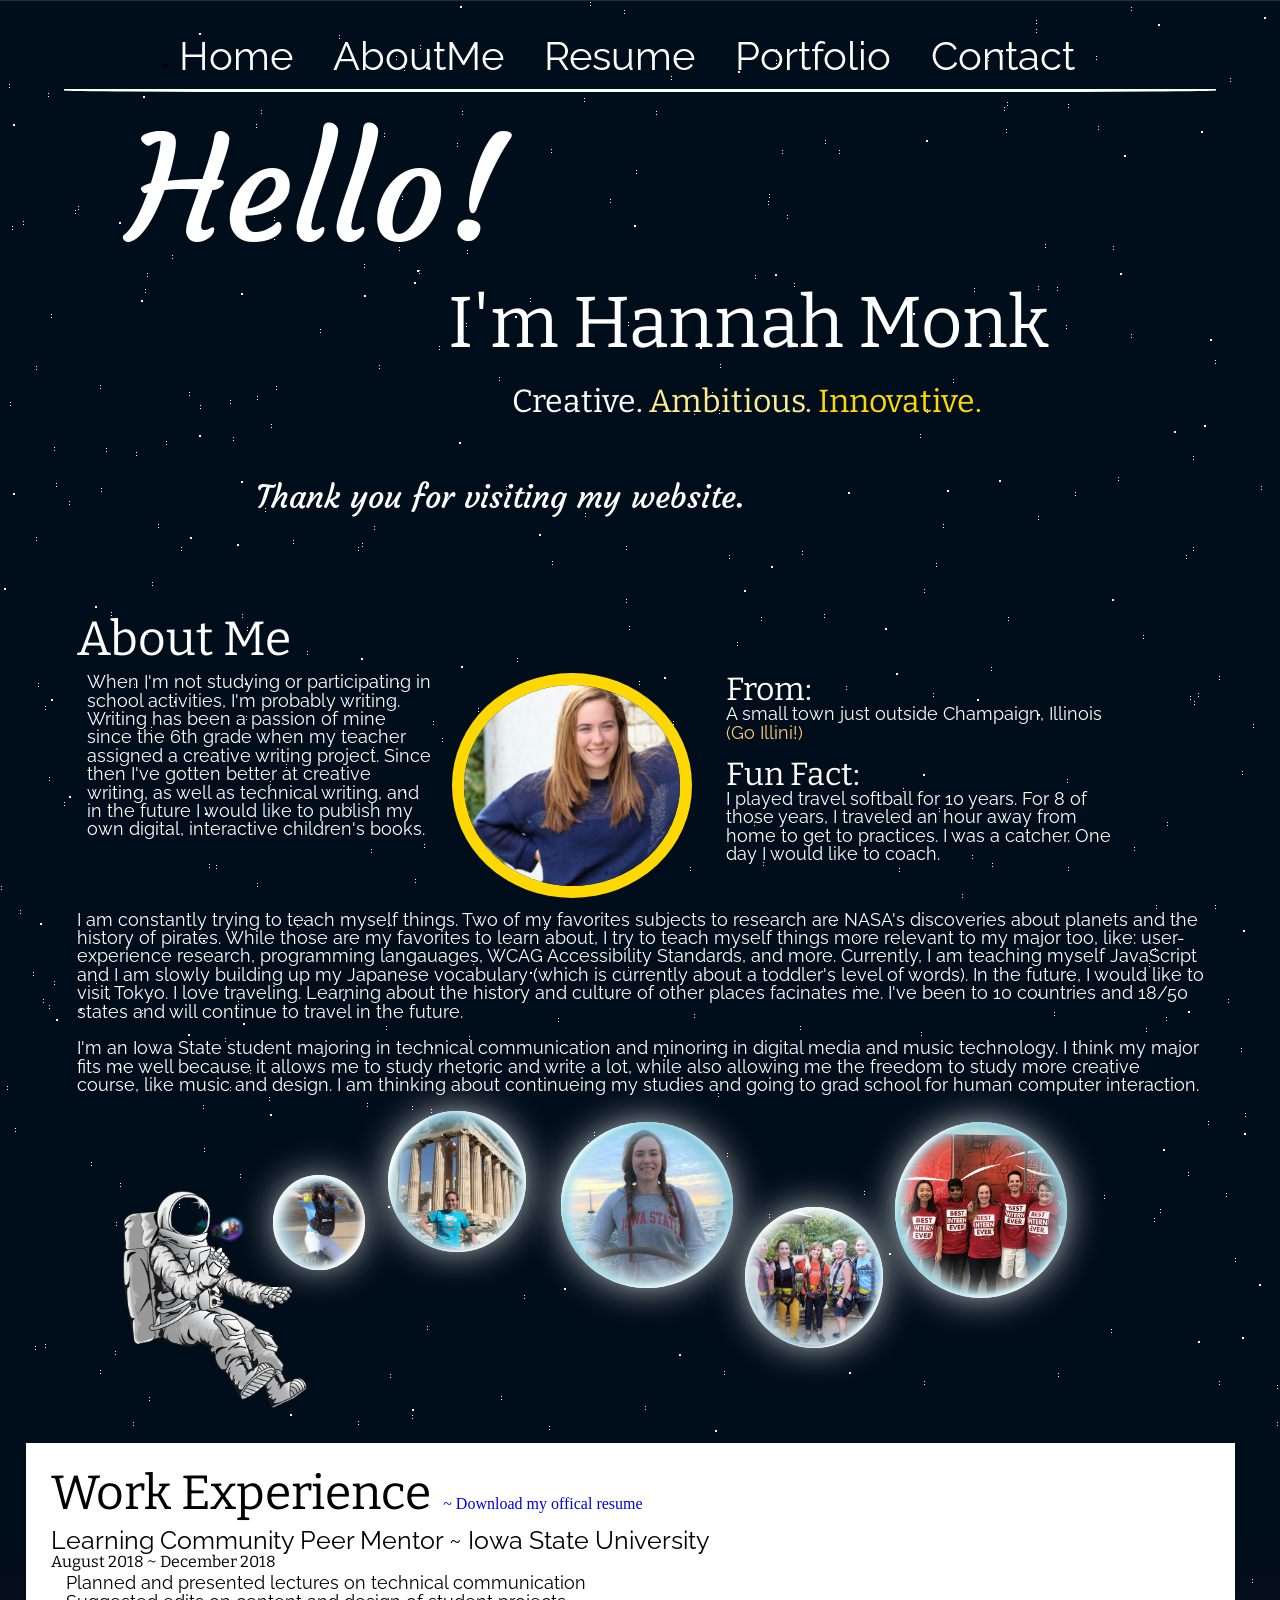
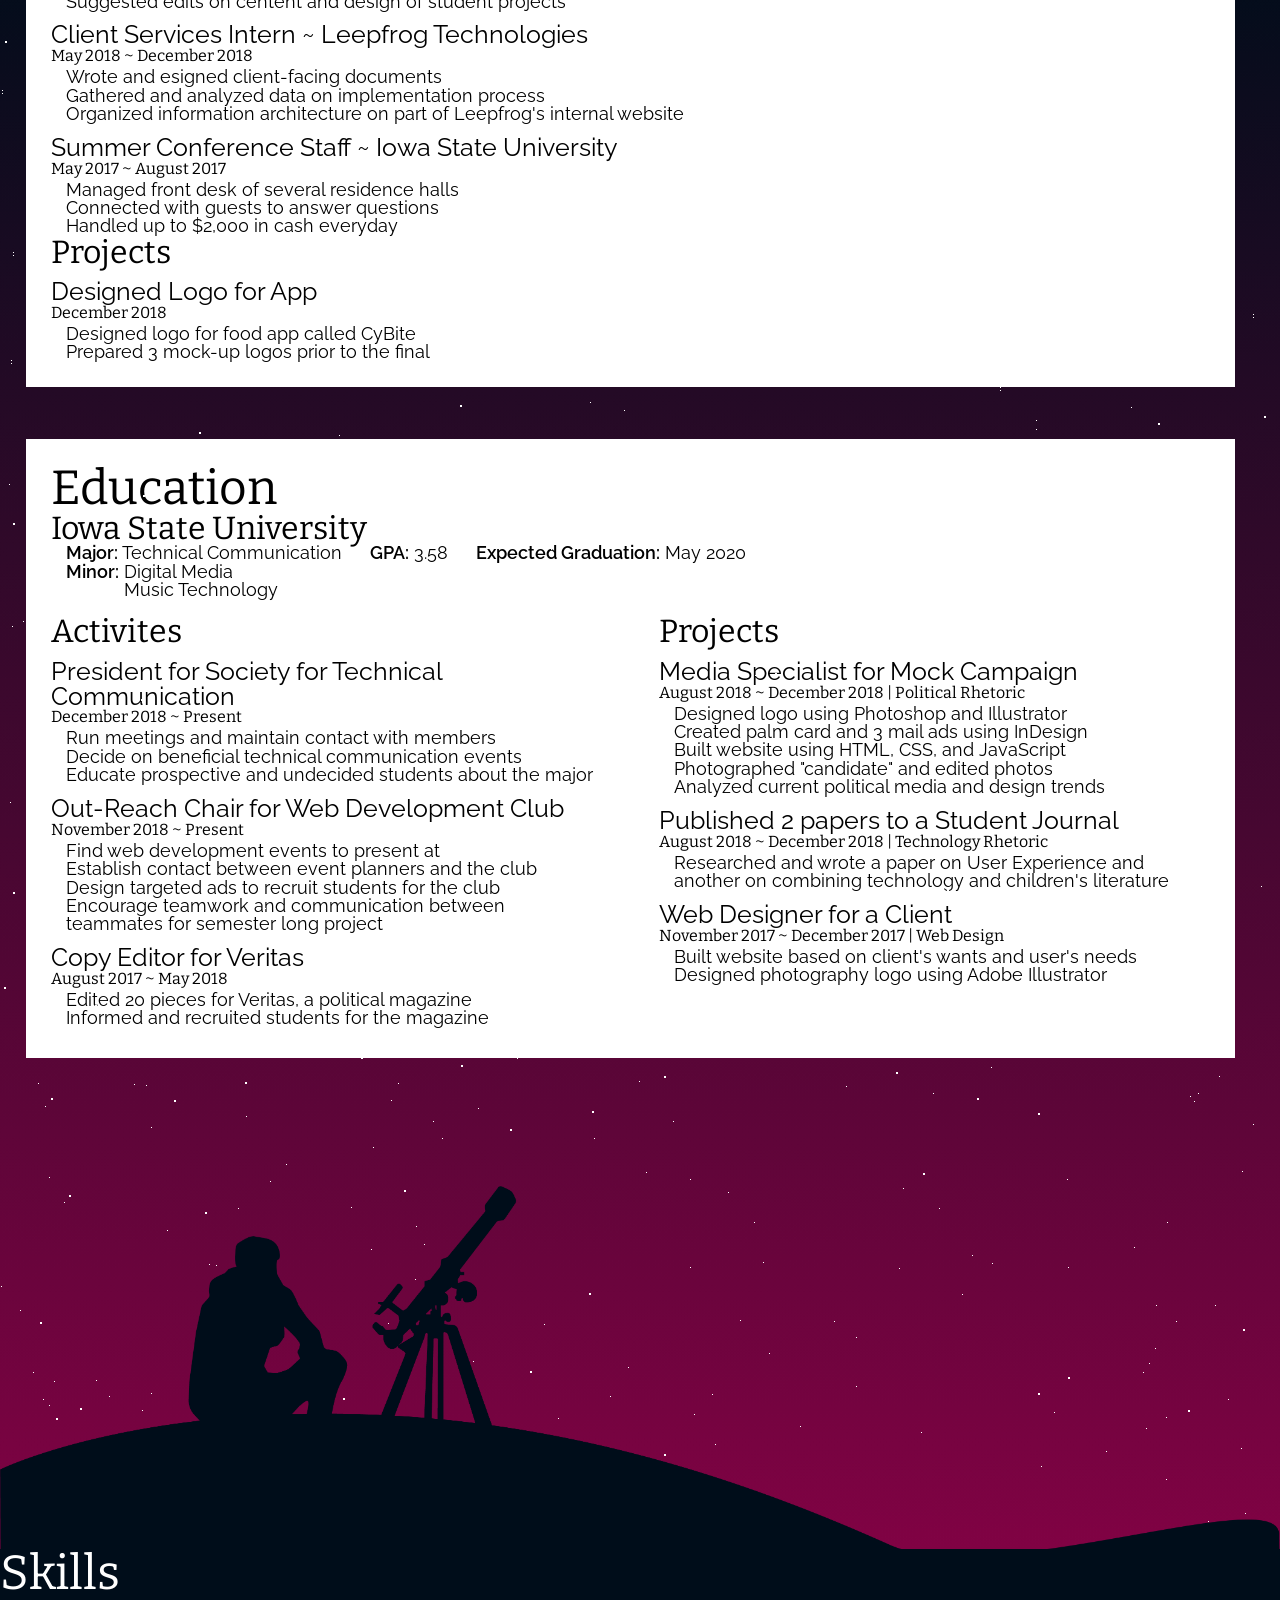
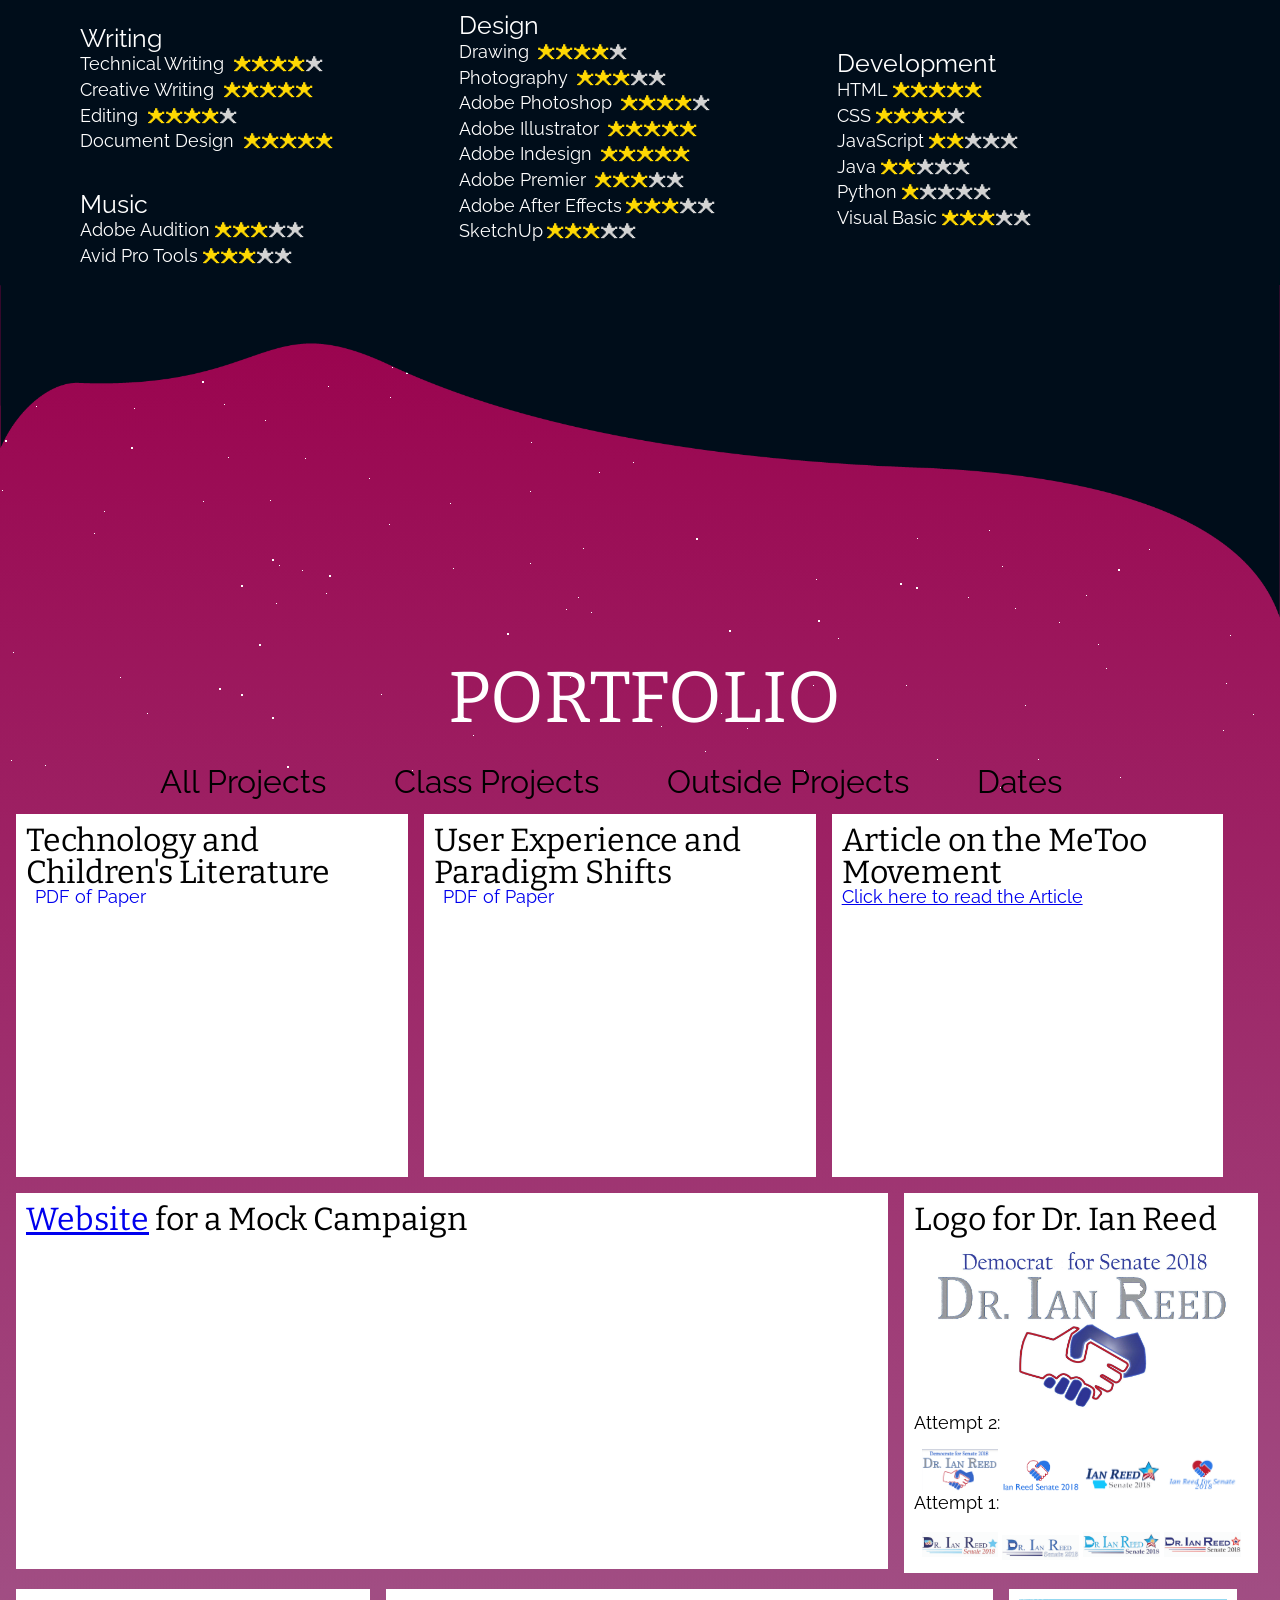
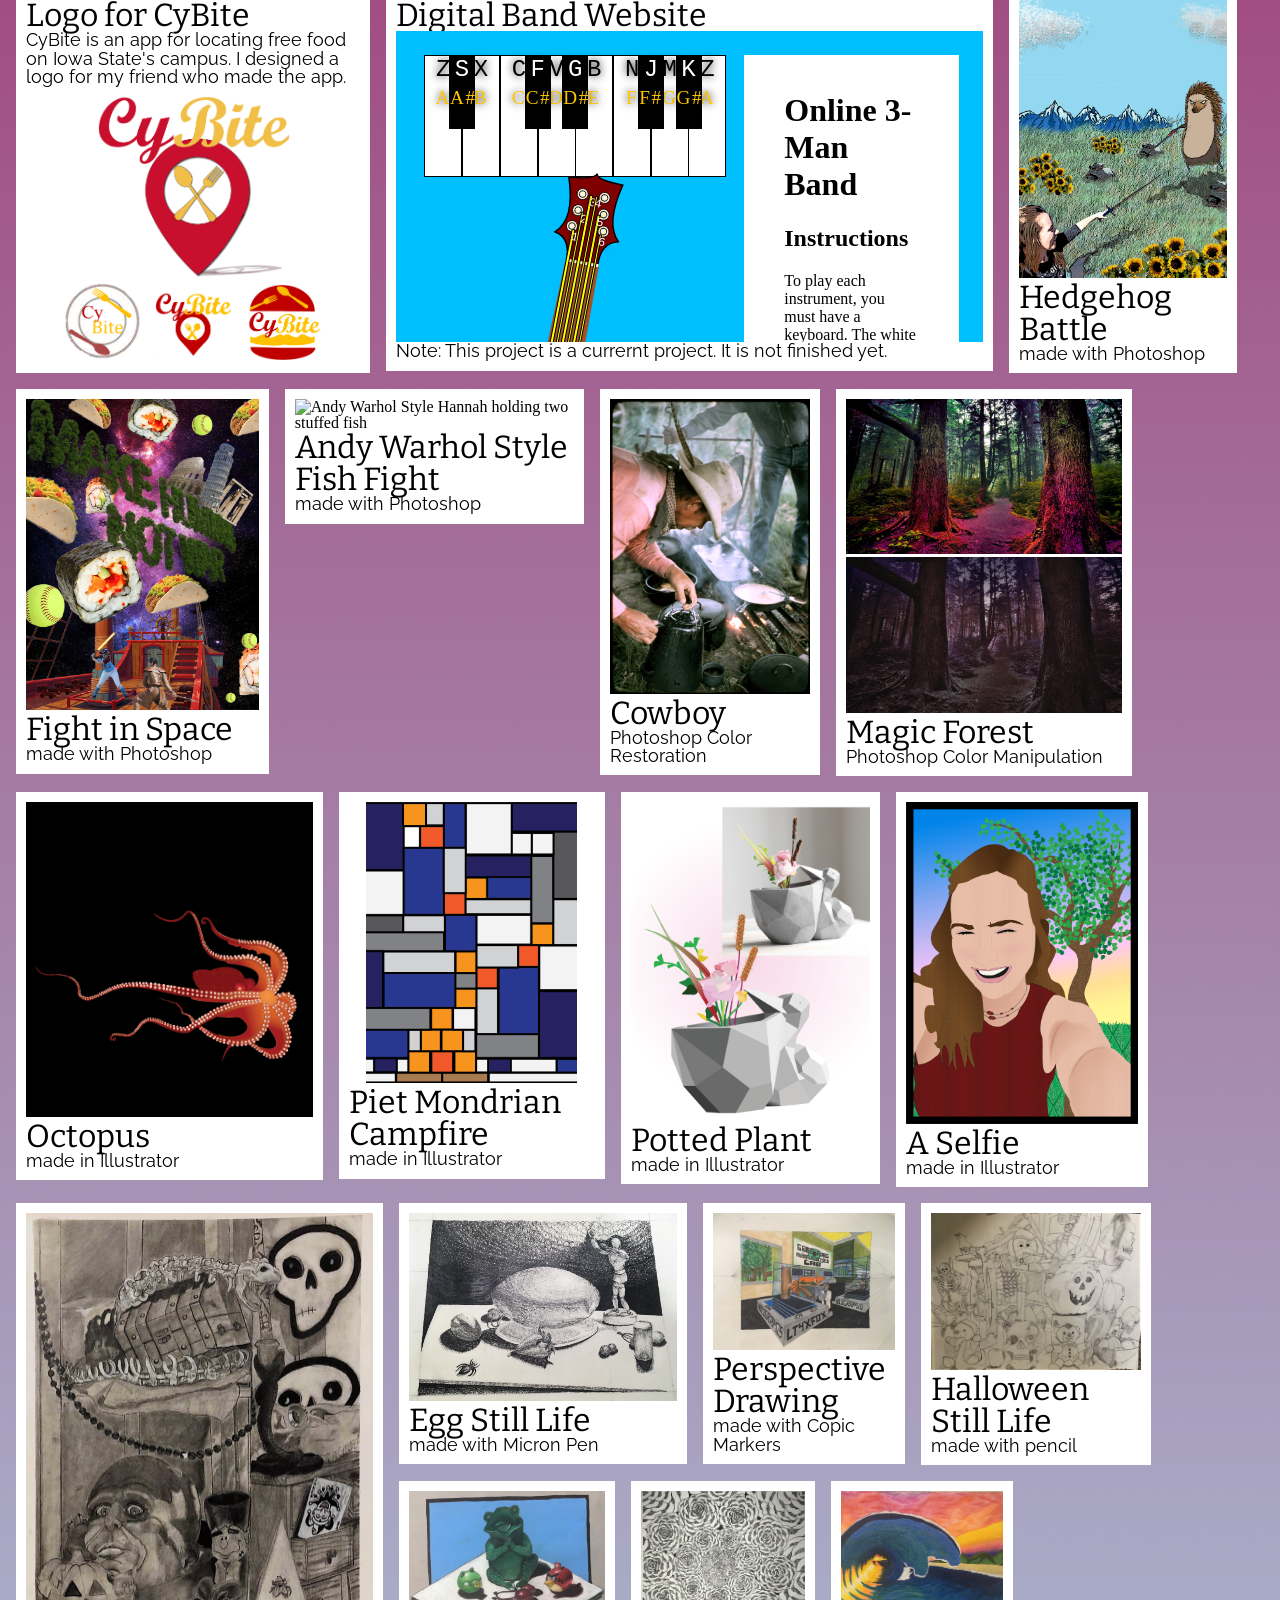
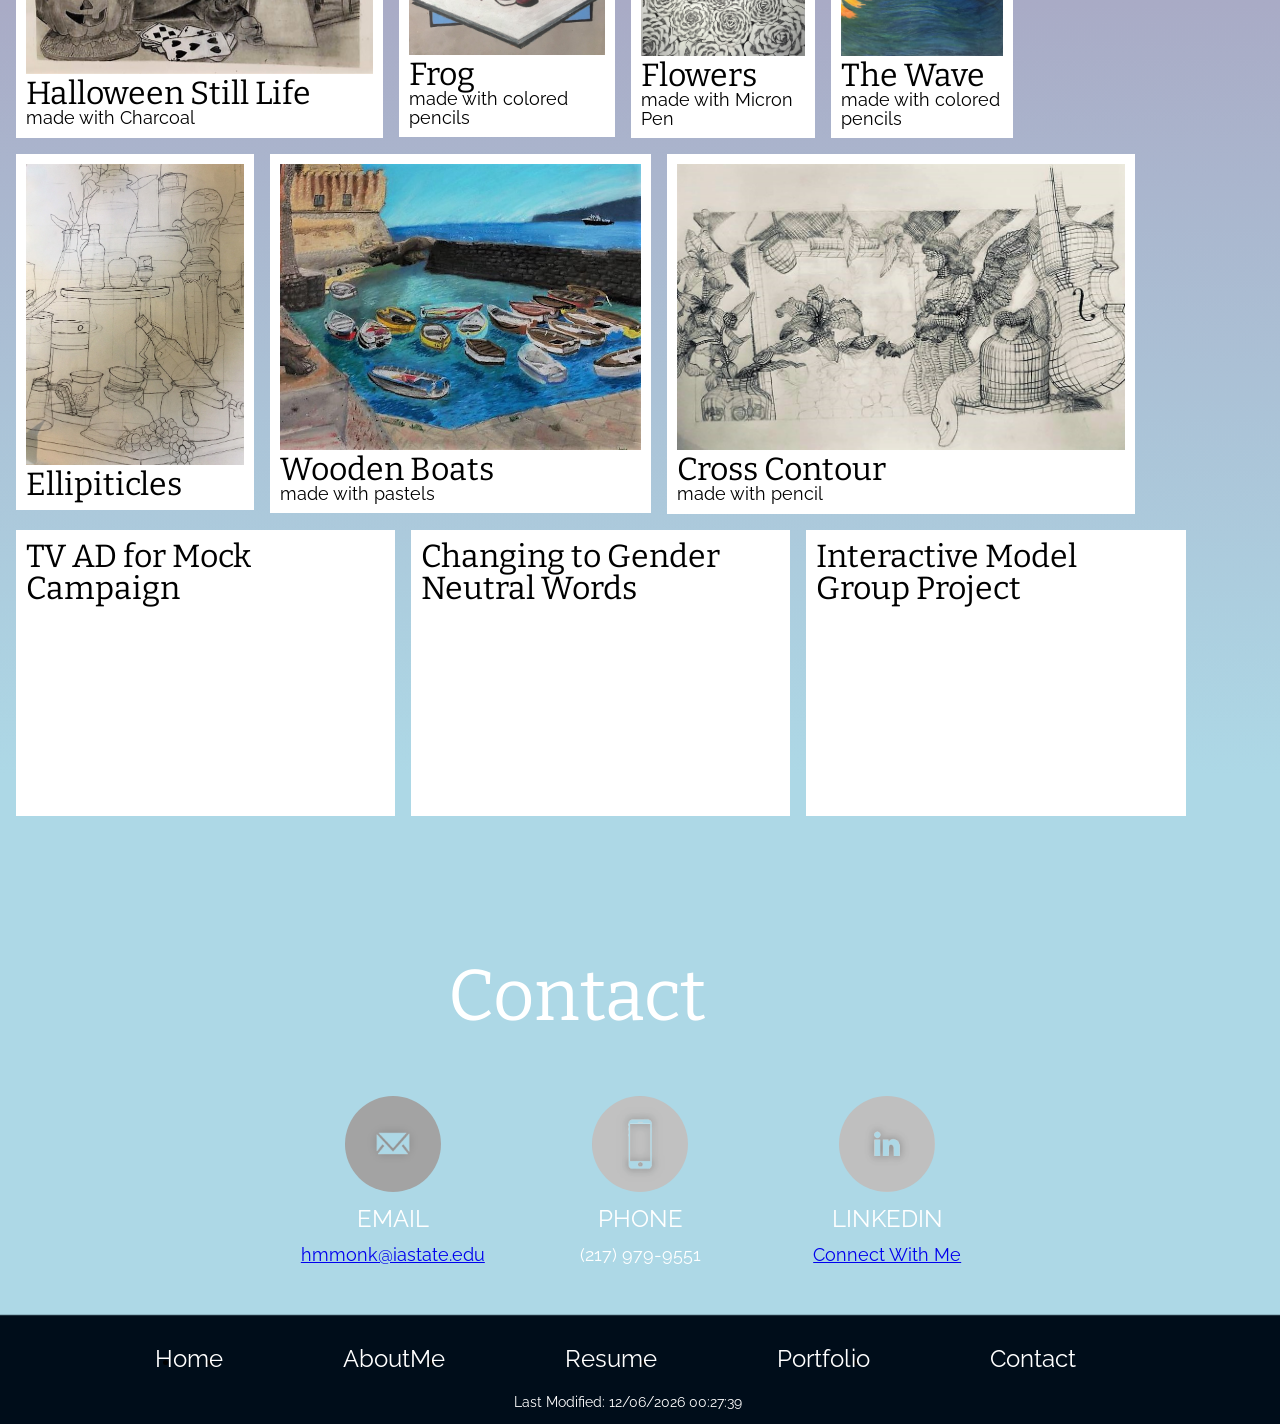
==== commit af3d8f0f: "Update index.html" ====
--- a/index.html
+++ b/index.html
@@ -319,7 +319,7 @@
 		<h4>Article on the MeToo Movement</h4>
 			<p><a href="https://www.theodysseyonline.com/metoo-changing-the-narrative" target=_blank>Click here to read the Article</a></p>
 			<div class="responsivePDF">
-			<iframe src="meToo.pdf" height="305" style="width: 100%"></iframe>
+			<iframe src="MeToo.pdf" height="305" style="width: 100%"></iframe>
 			</div>
     </div>
   </div>
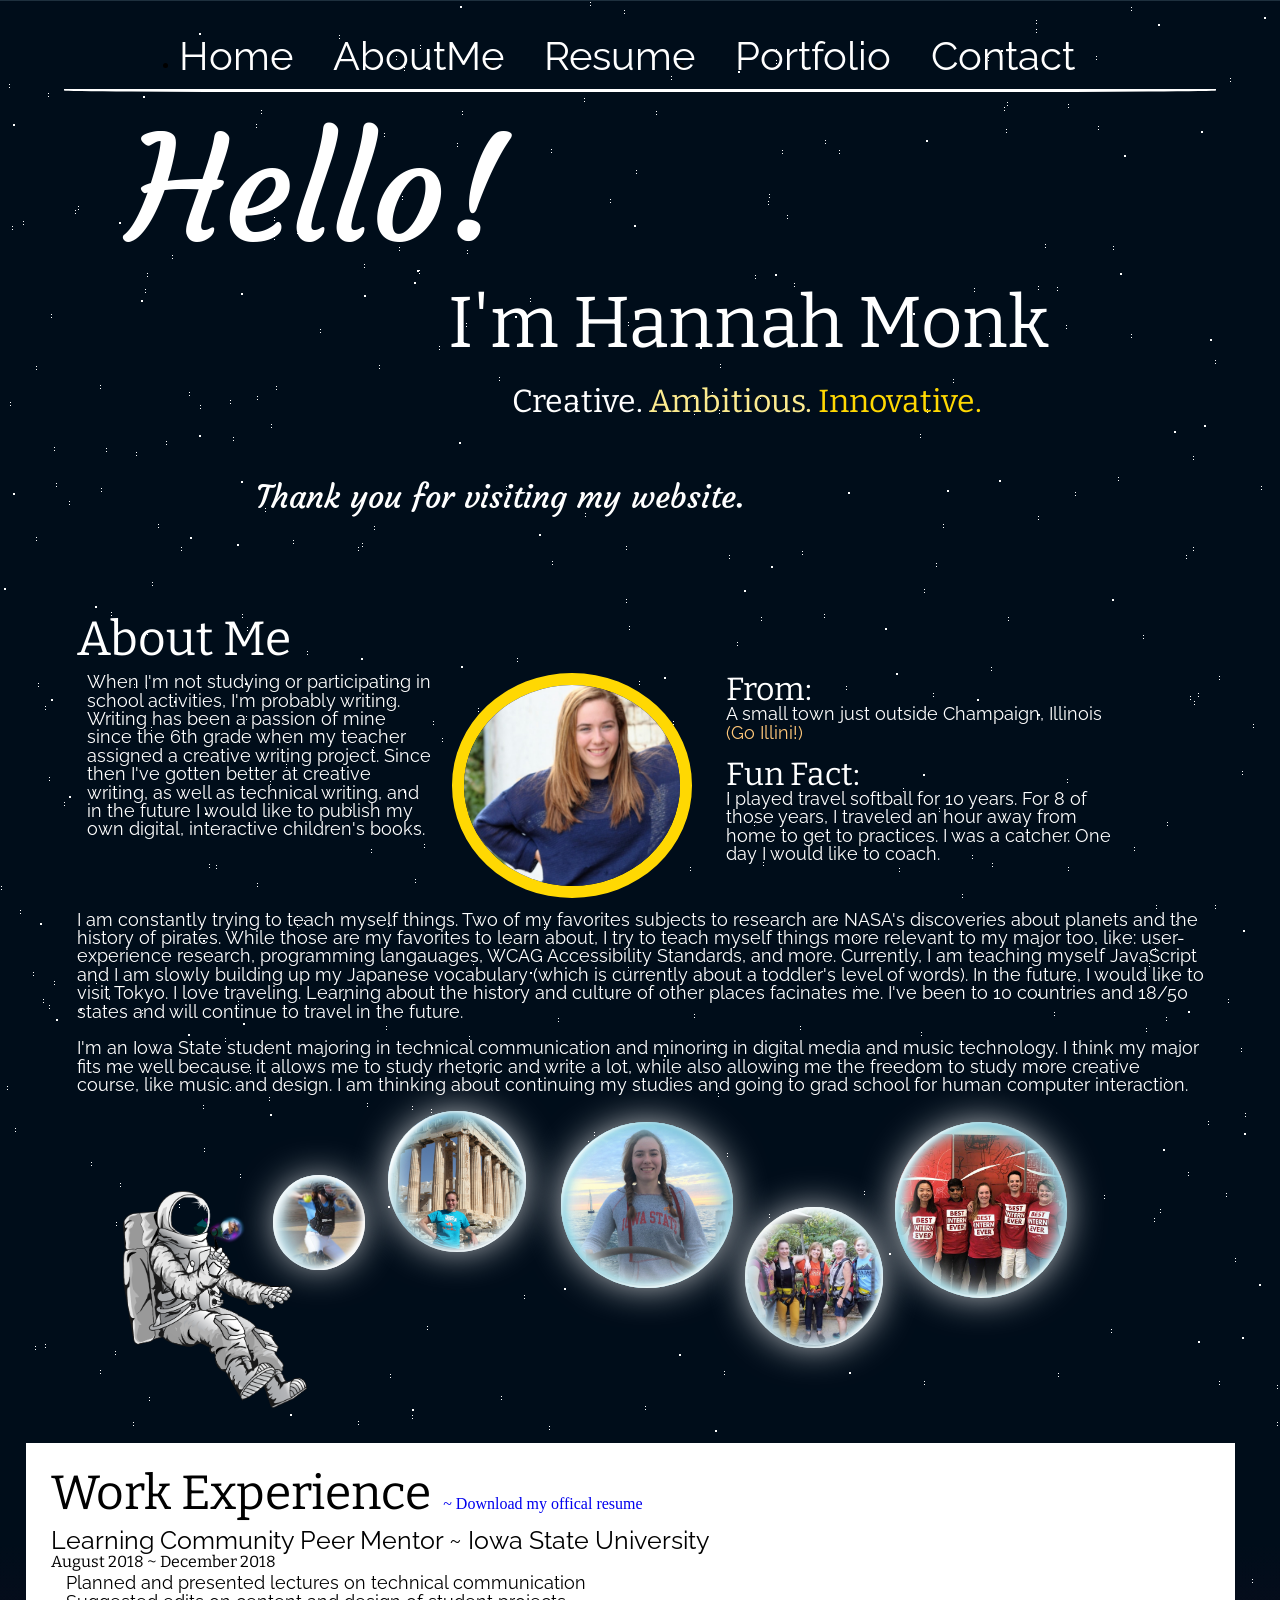
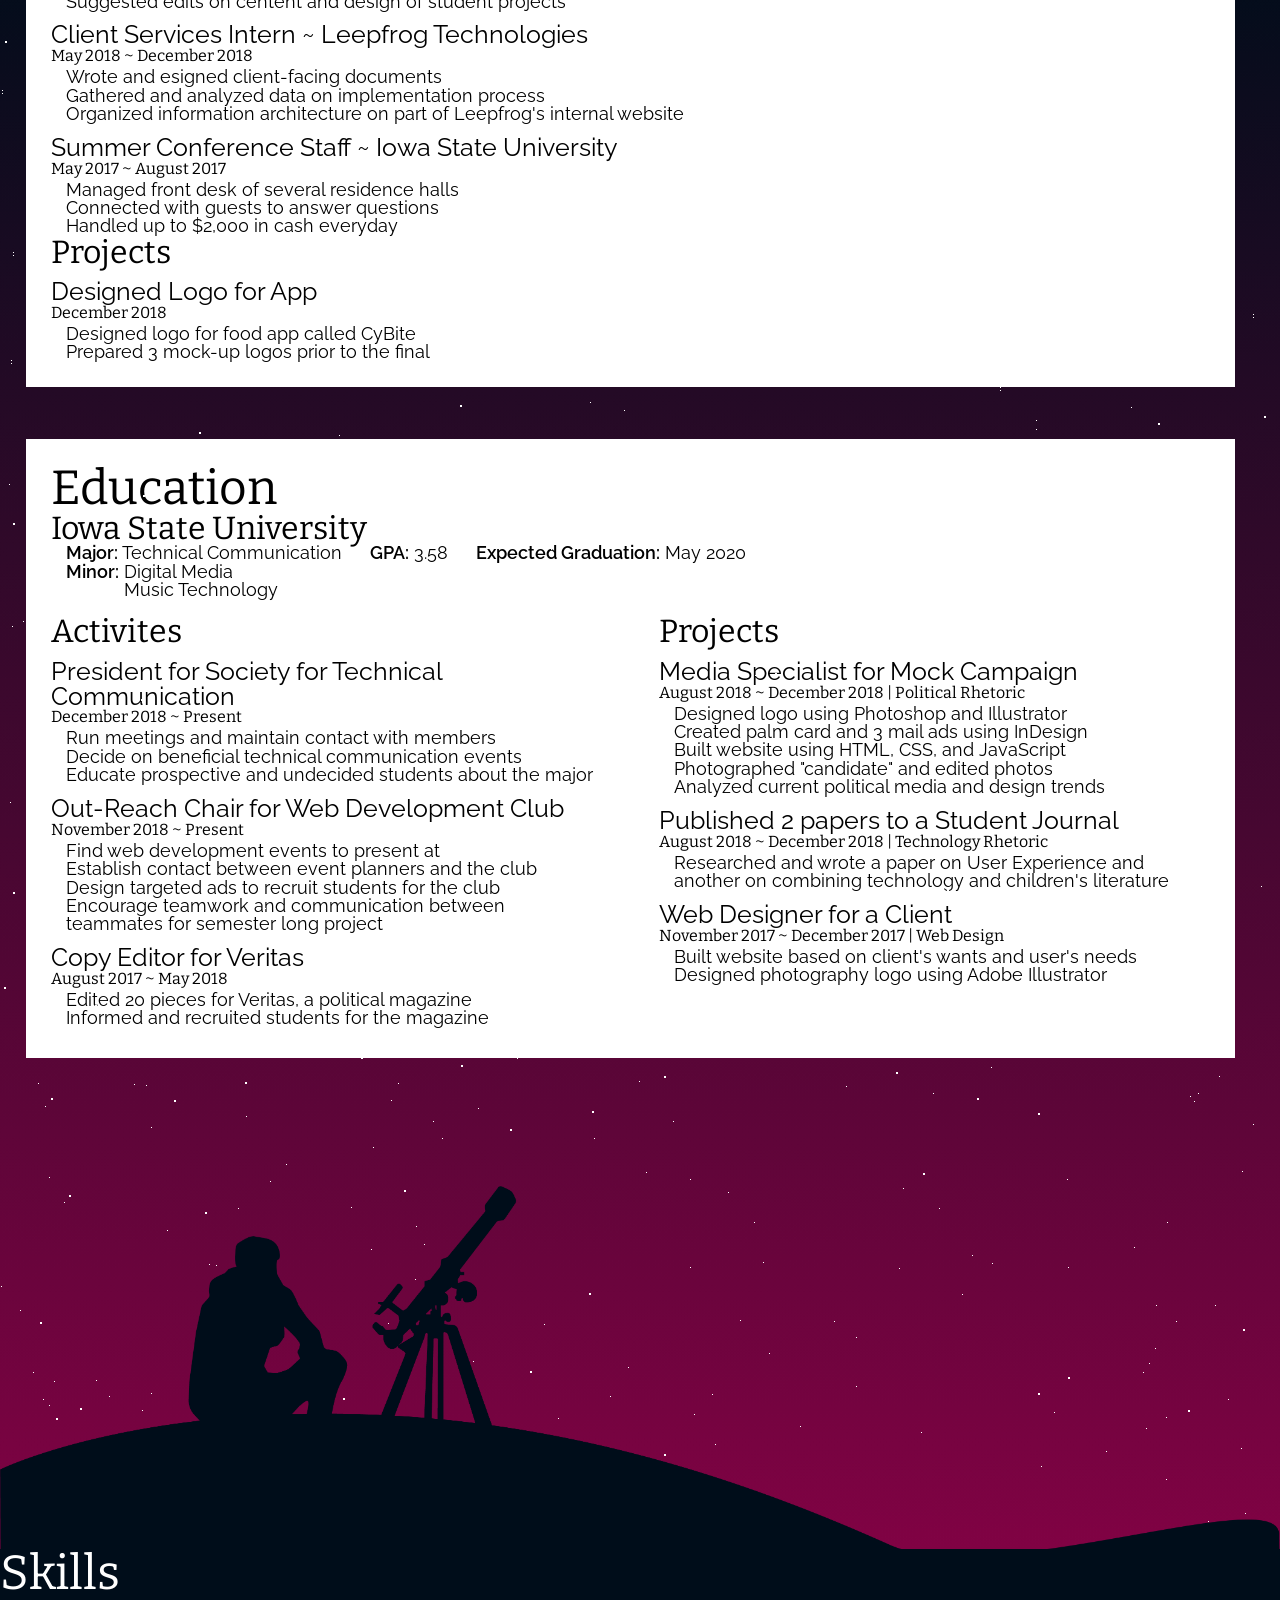
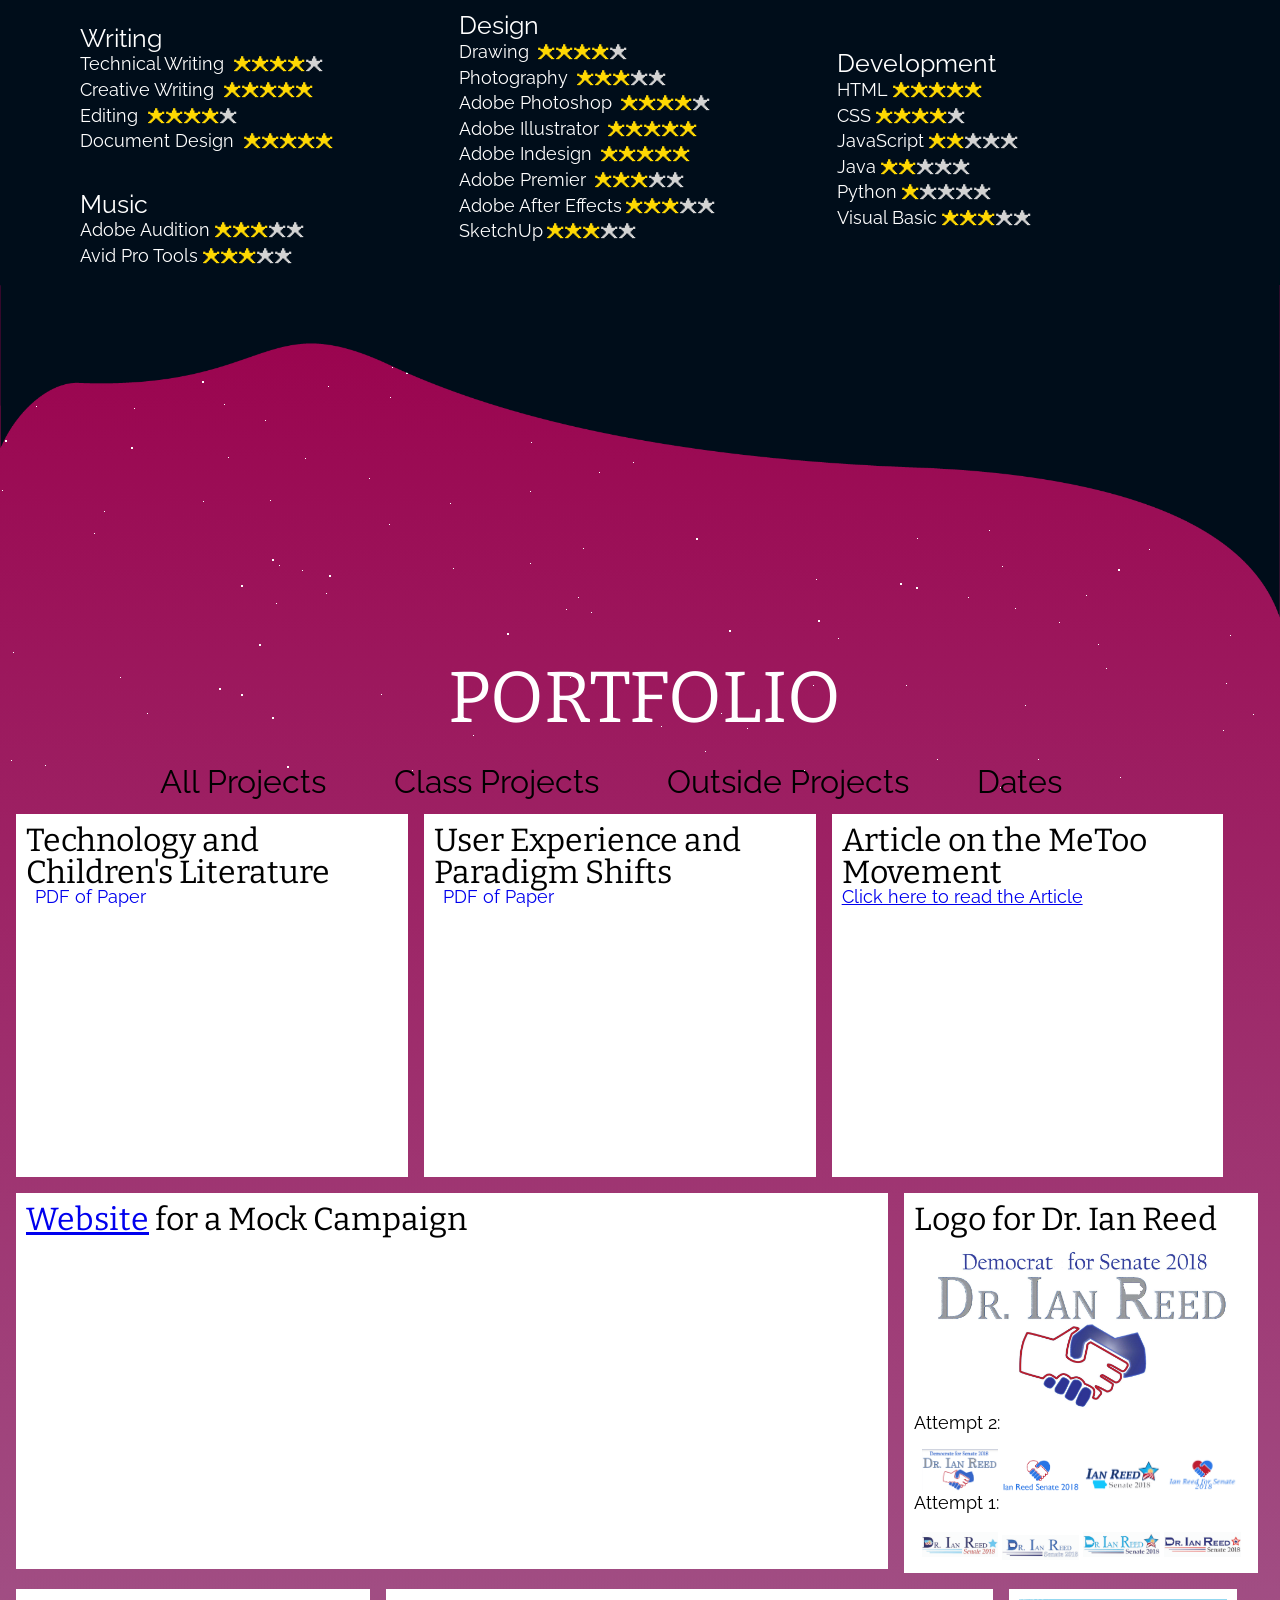
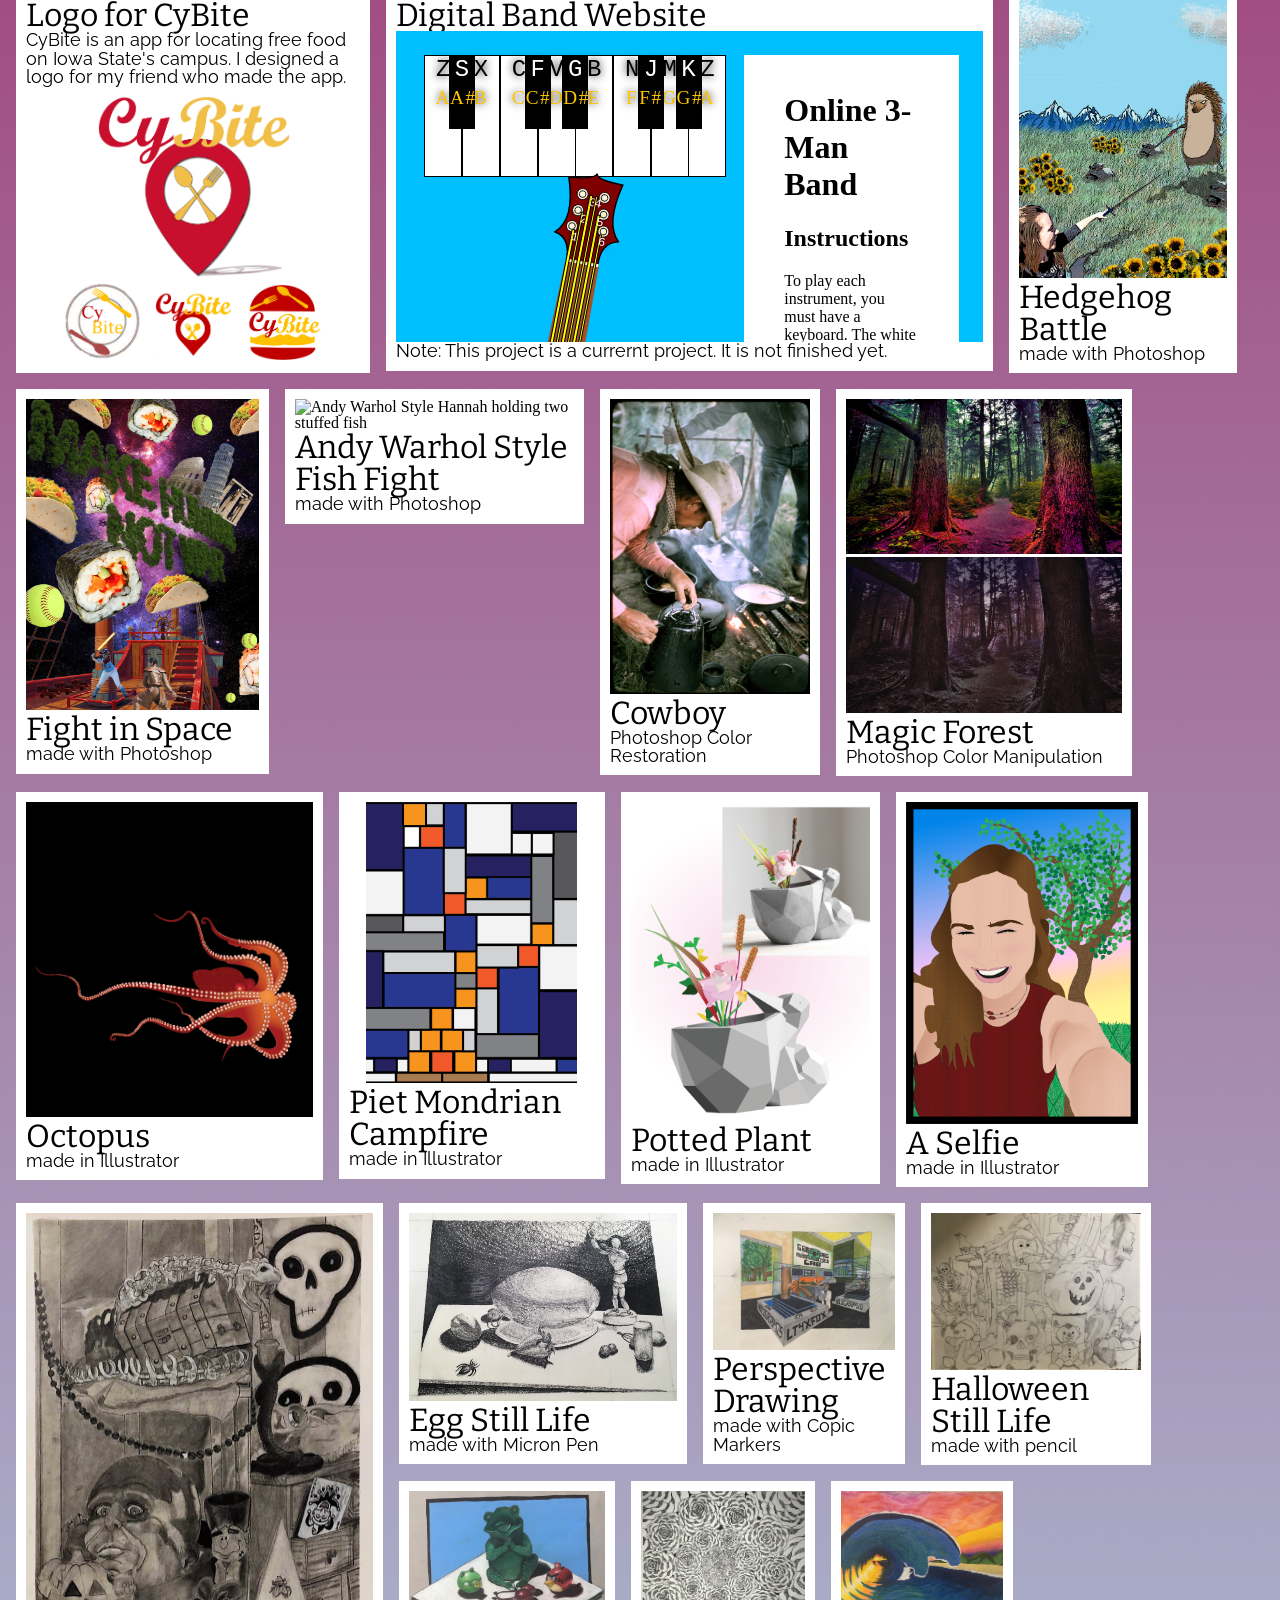
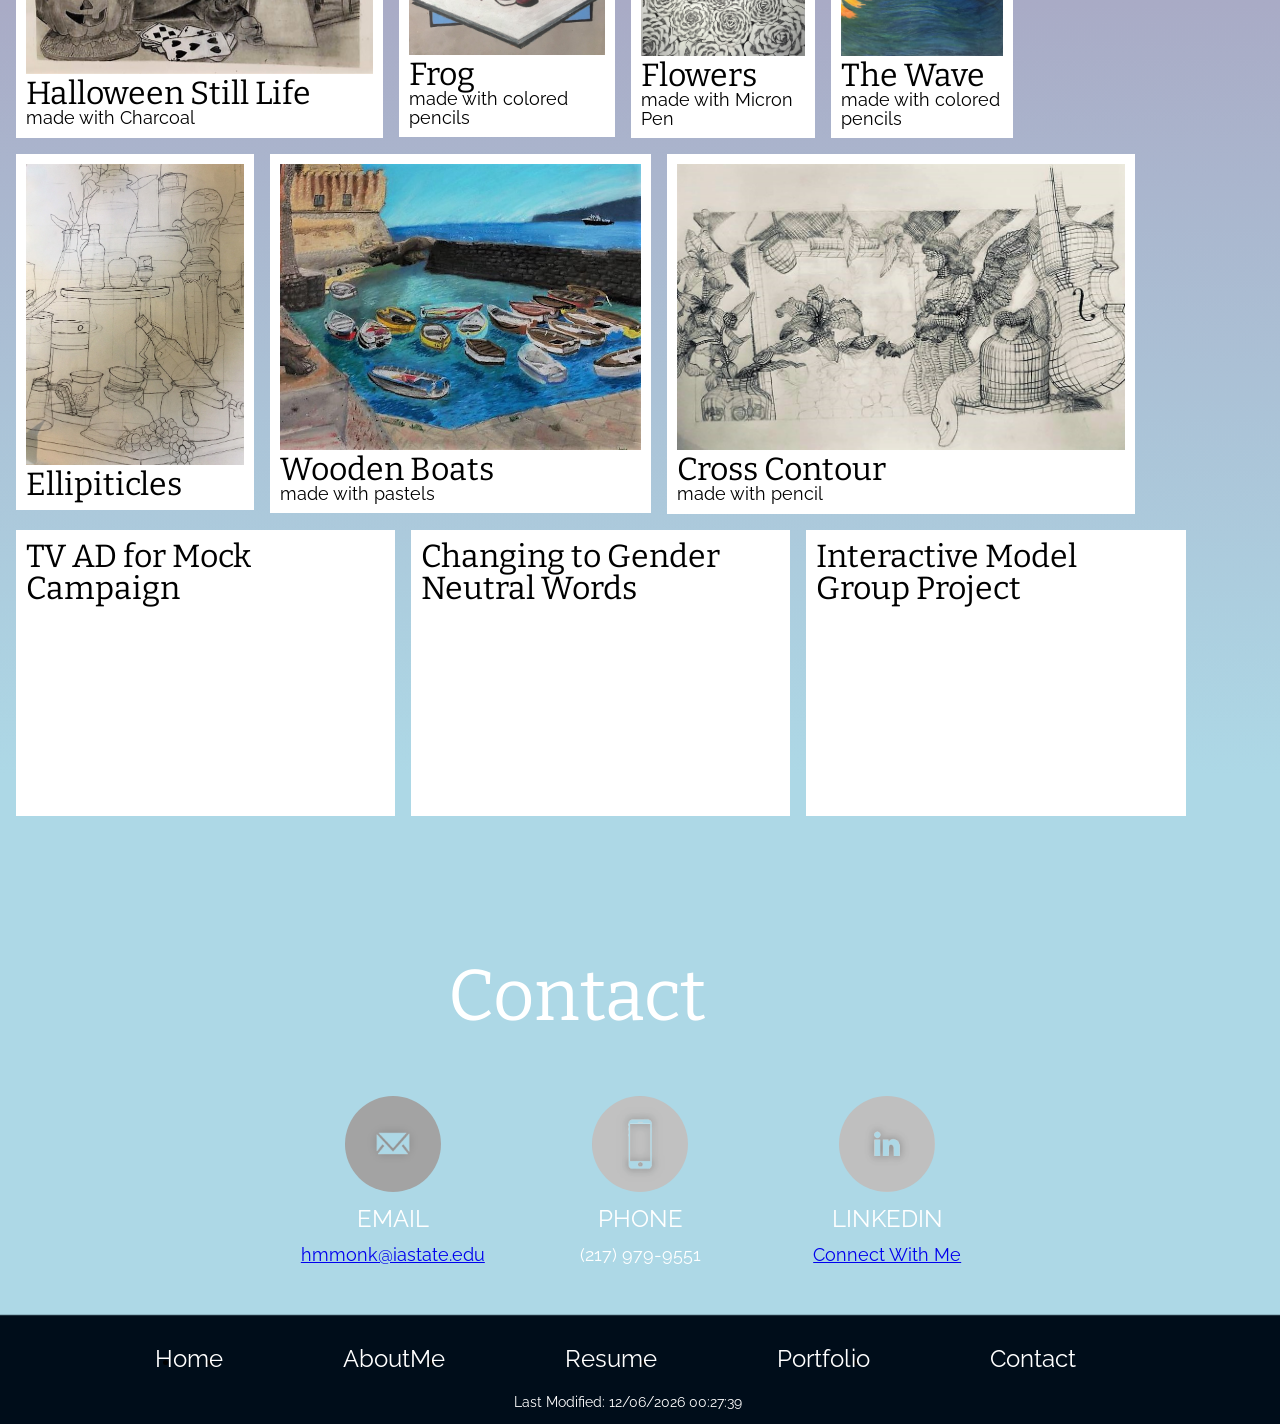
==== commit 0c247d0b: "Update index.html" ====
--- a/index.html
+++ b/index.html
@@ -86,7 +86,7 @@
 	<p>I am constantly trying to teach myself things. Two of my favorites subjects to research are NASA's discoveries about planets and the history of pirates. While those are my favorites to learn about, I try to teach myself things more relevant to my major too, like: user-experience research, programming langauages, WCAG Accessibility Standards, and more. Currently, I am teaching myself JavaScript and I am slowly building up my Japanese vocabulary (which is currently about a toddler's level of words). In the future, I would like to visit Tokyo. I love traveling. Learning about the history and culture of other places facinates me. I've been to 10 countries and 18/50 states and will continue to travel in the future.
 	<br>
 	<br>
-	<p>I'm an Iowa State student majoring in technical communication and minoring in digital media and music technology. I think my major fits me well because it allows me to study rhetoric and write a lot, while also allowing me the freedom to study more creative course, like music and design. I am thinking about continueing my studies and going to grad school for human computer interaction. 
+	<p>I'm an Iowa State student majoring in technical communication and minoring in digital media and music technology. I think my major fits me well because it allows me to study rhetoric and write a lot, while also allowing me the freedom to study more creative course, like music and design. I am thinking about continuing my studies and going to grad school for human computer interaction. 
 	</p>
 </div>
 	<img src="spaceman.png" alt="Astronaut blowing a small bubble with a picture of Hannah inside" id="spaceman"> 	
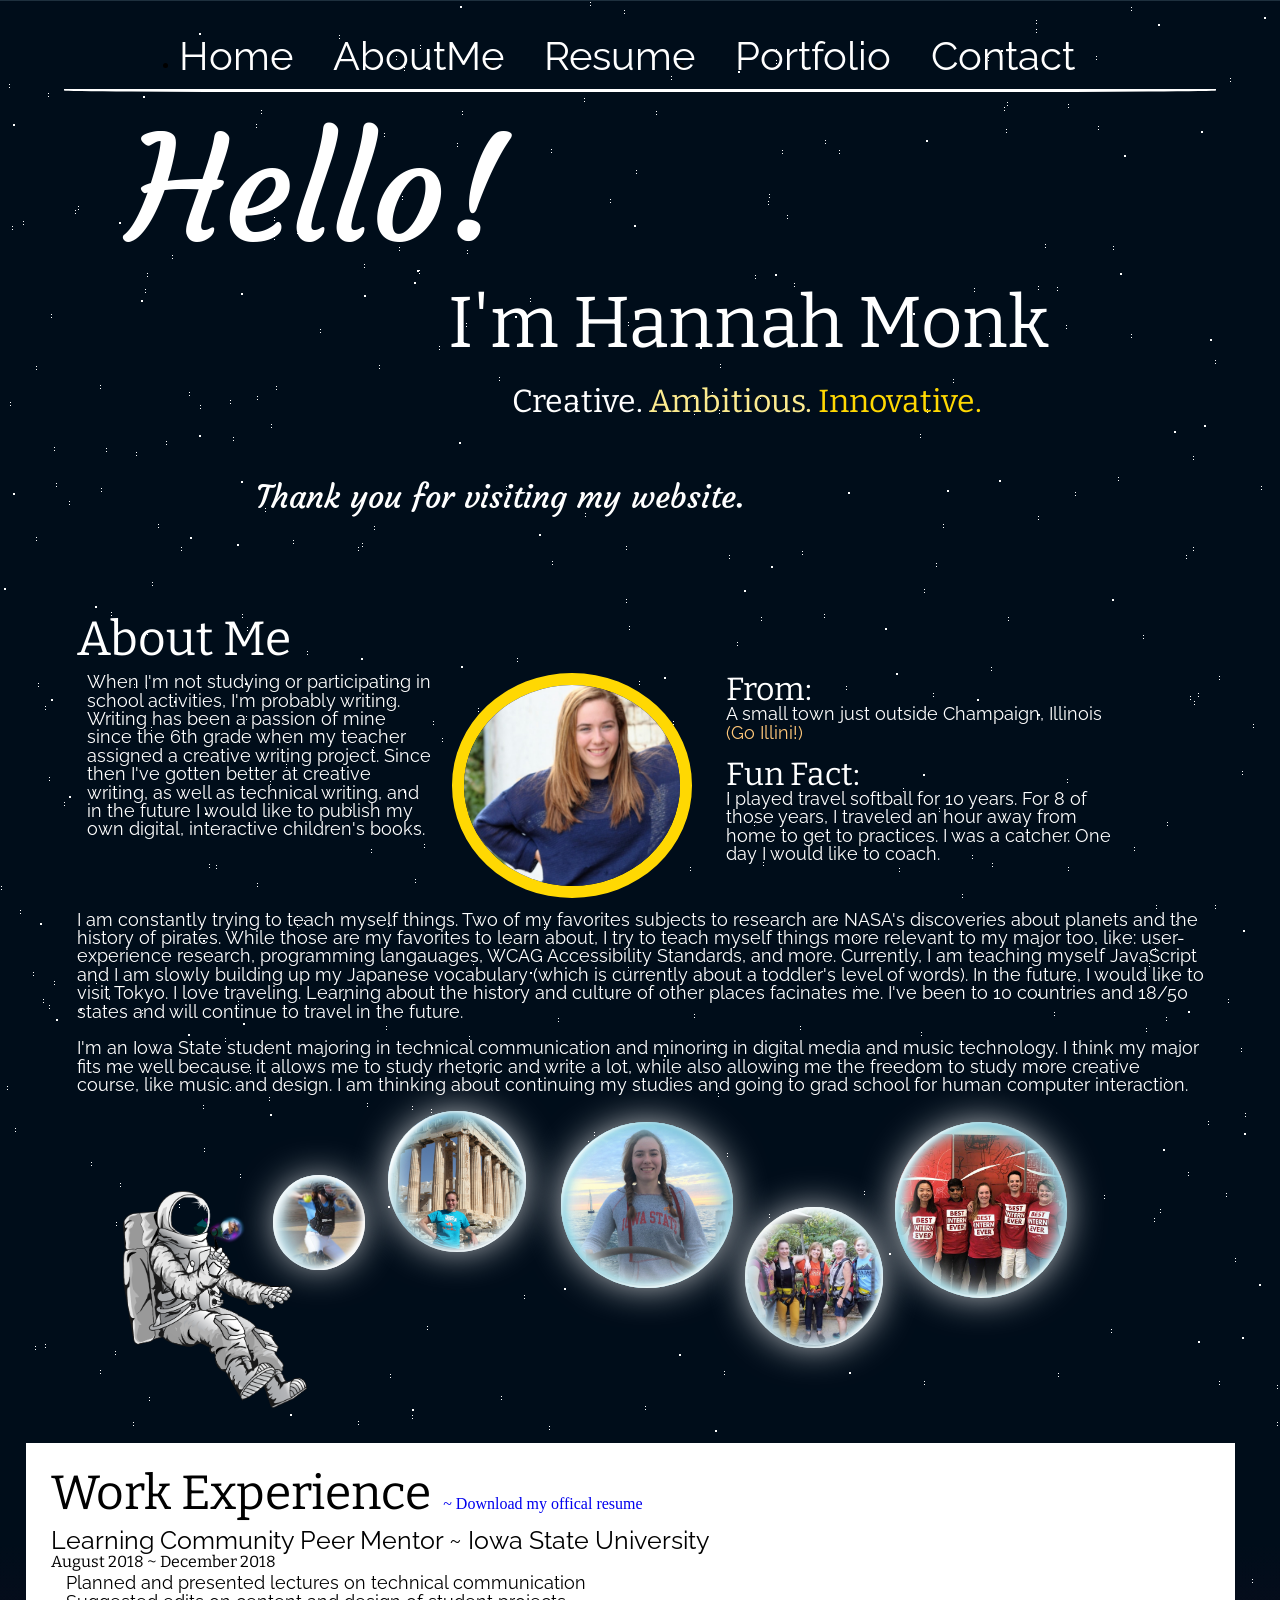
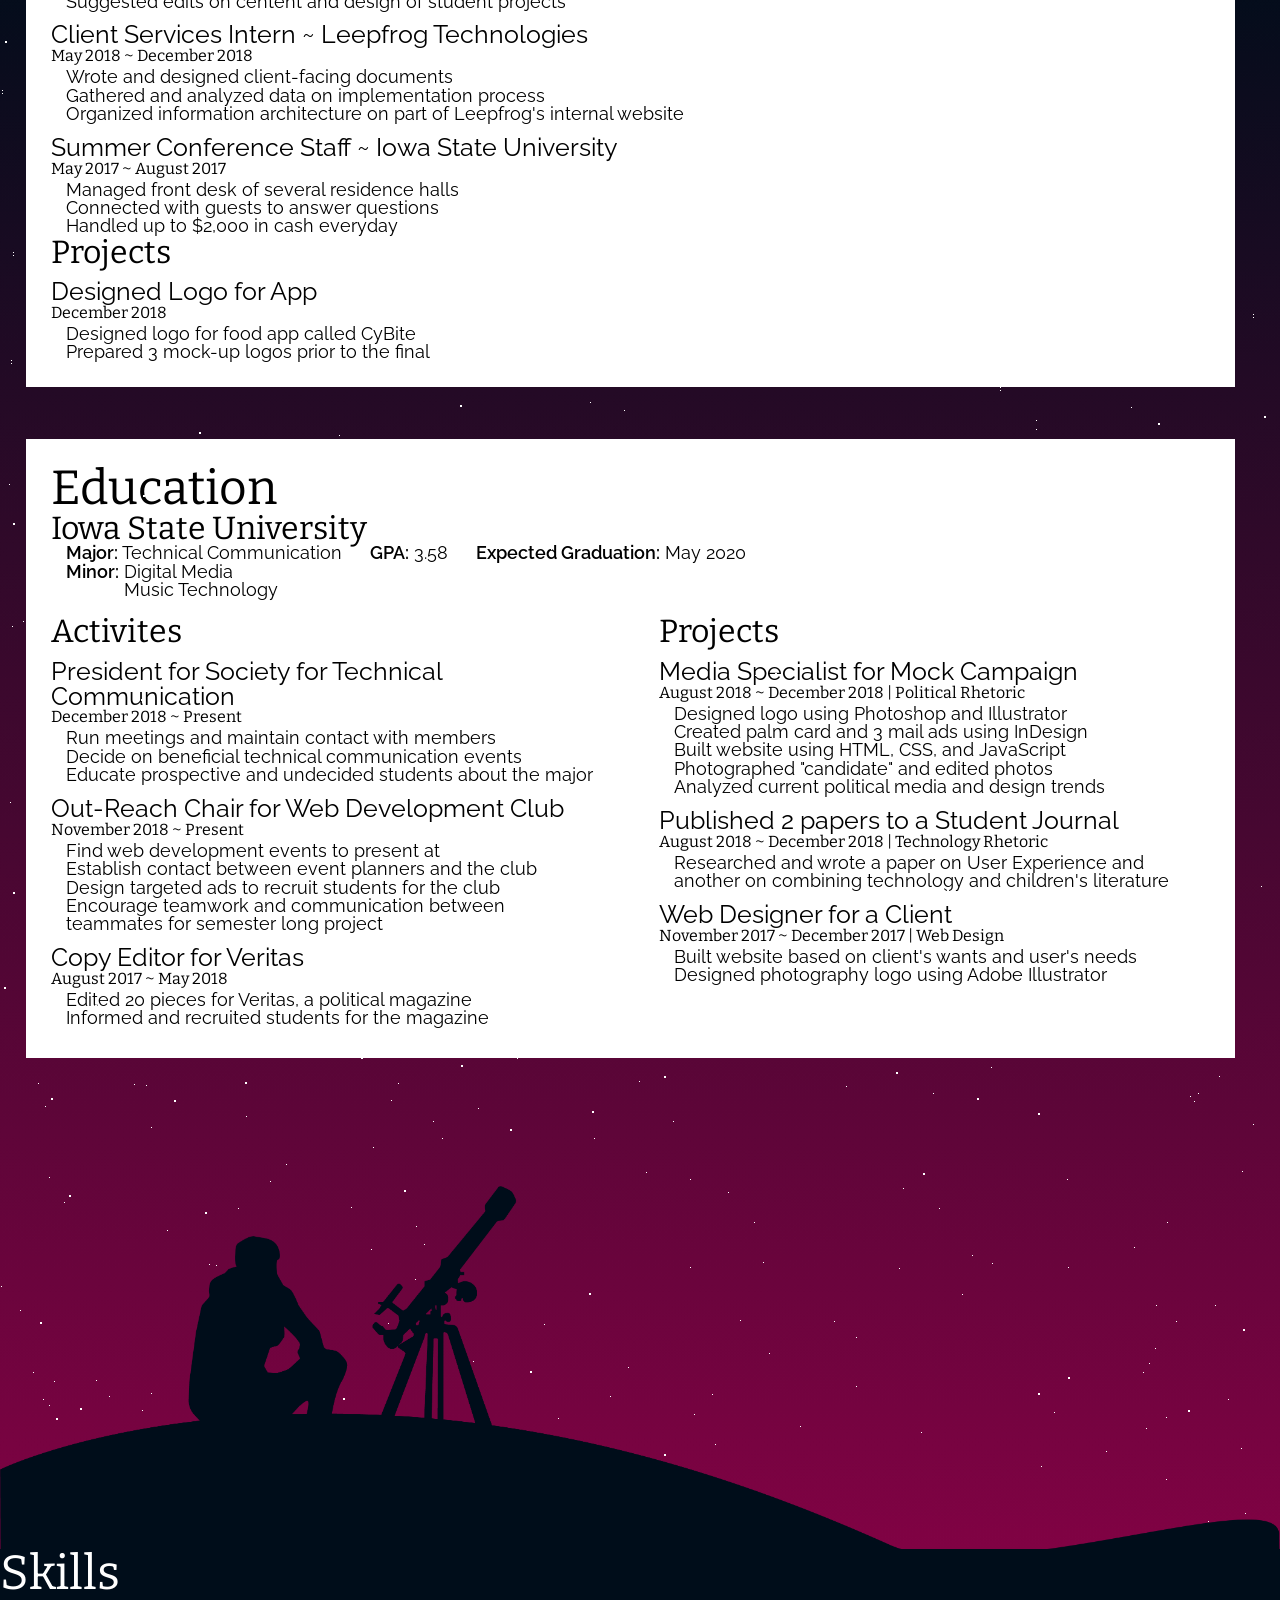
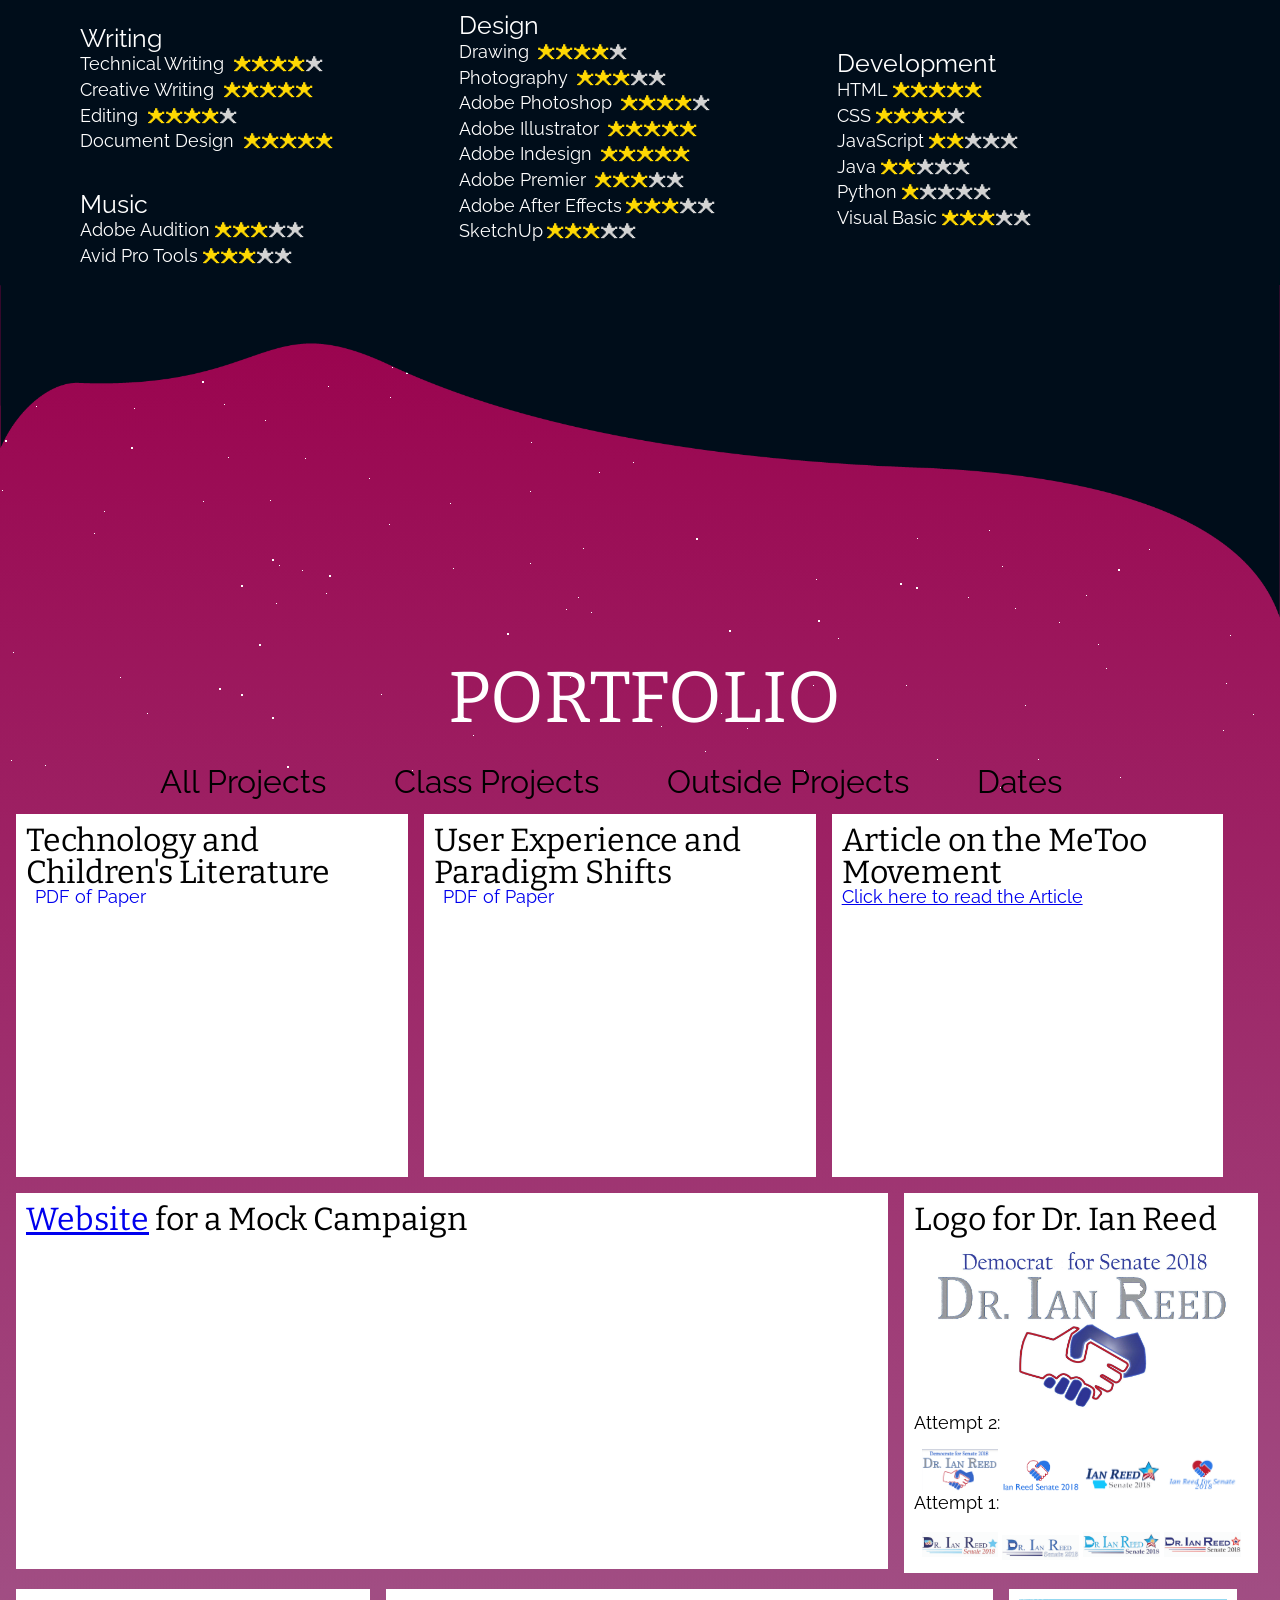
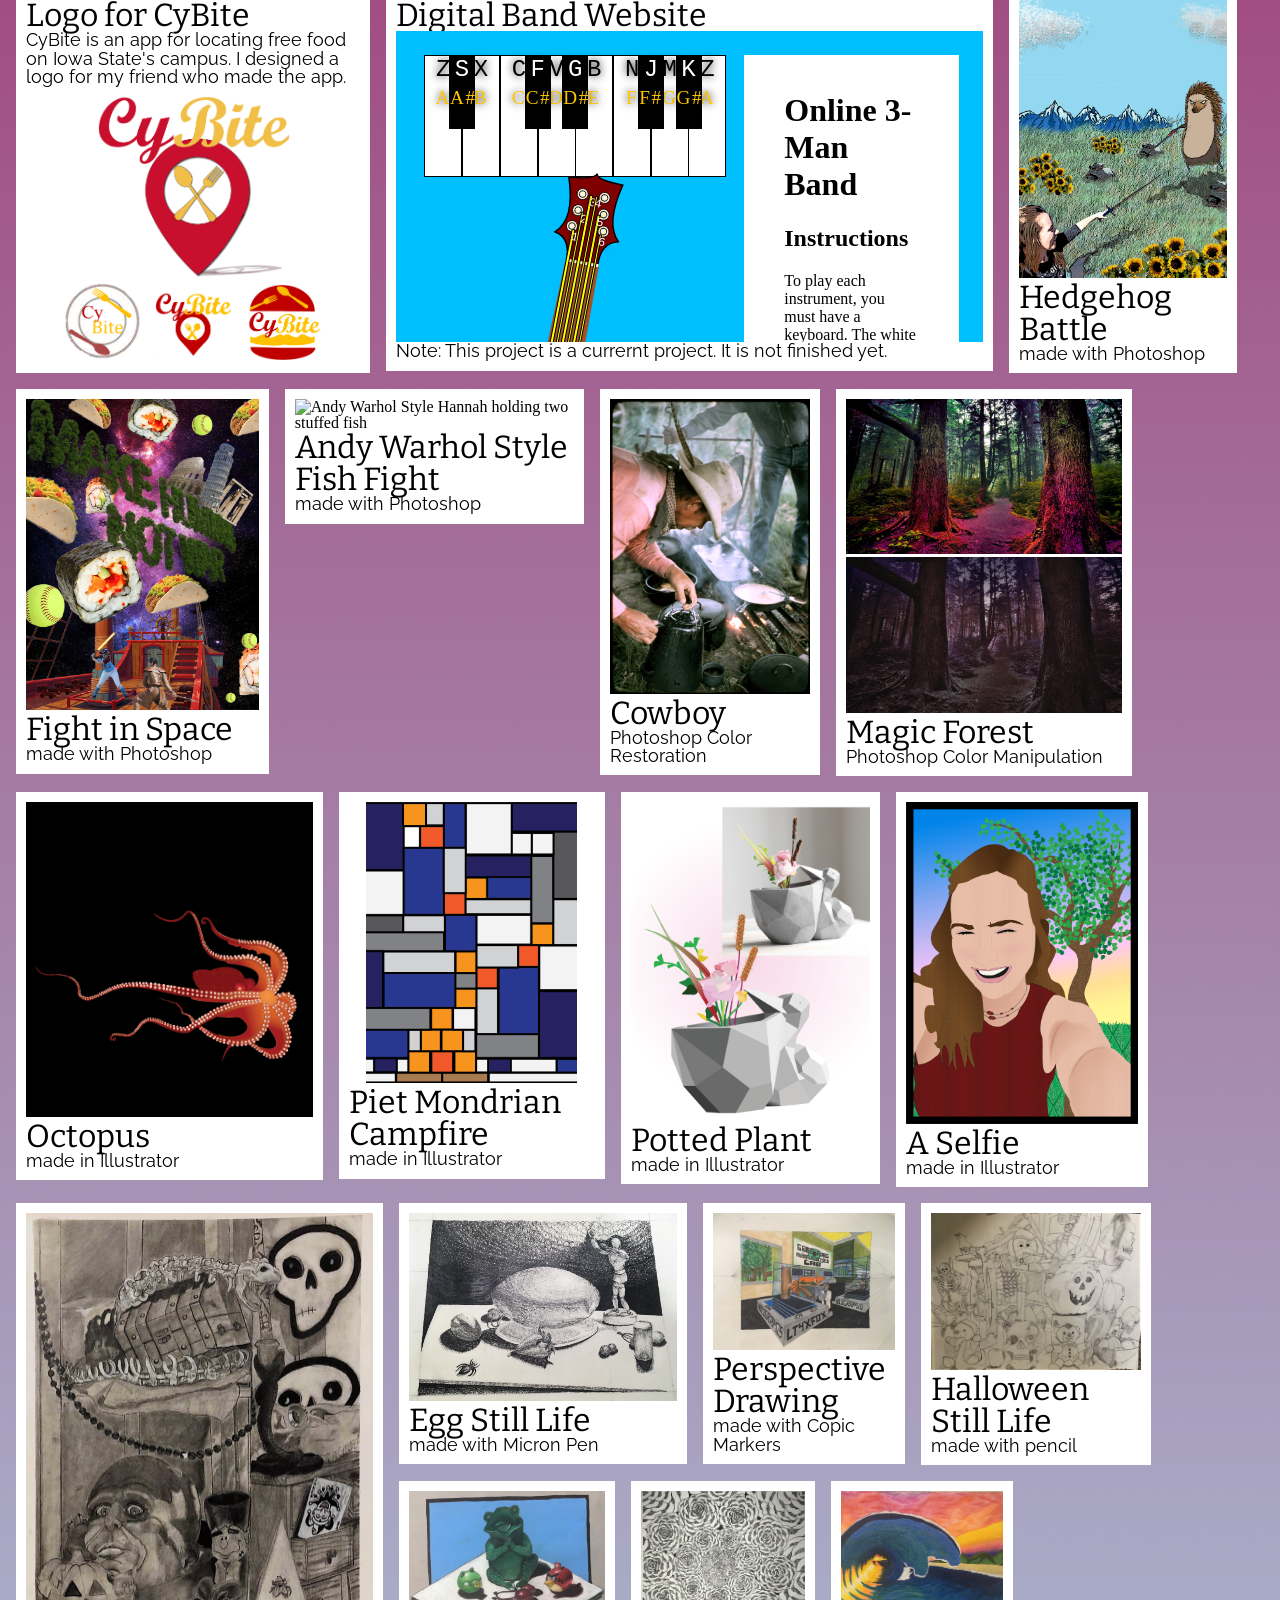
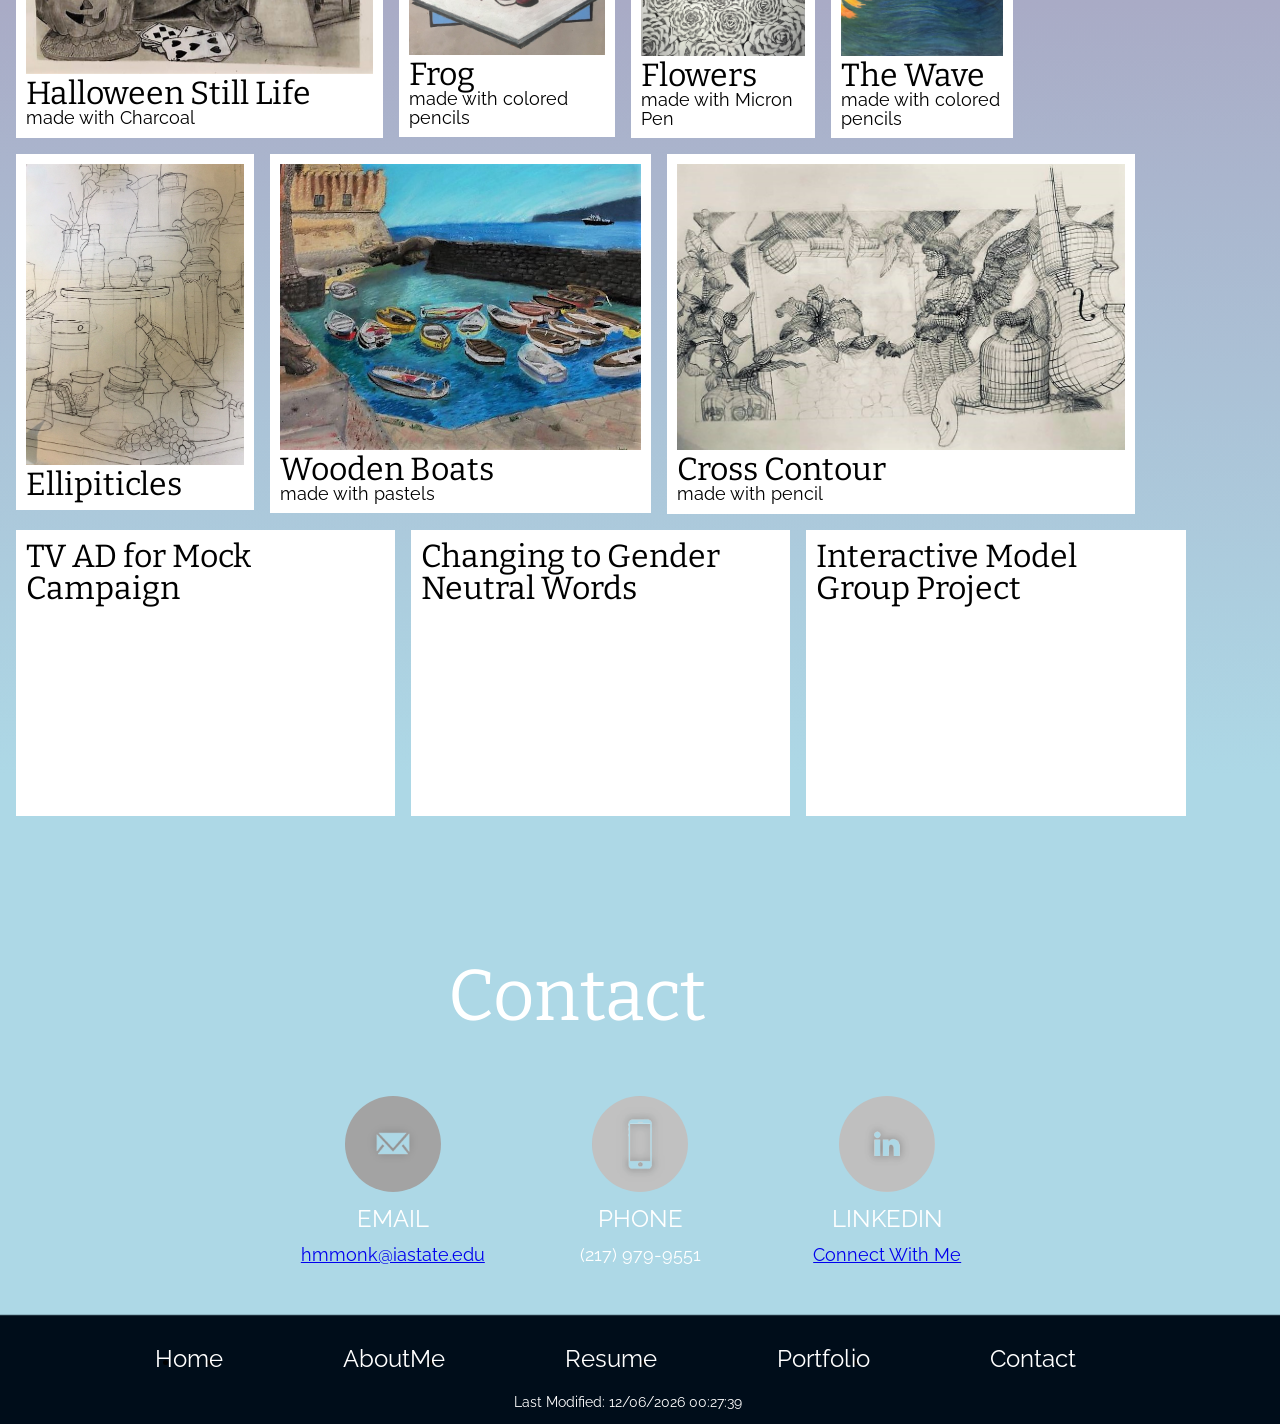
==== commit f0845d9a: "Update index.html" ====
--- a/index.html
+++ b/index.html
@@ -106,7 +106,7 @@
 		<p>Suggested edits on centent and design of student projects</p>
 	<h5>Client Services Intern ~ Leepfrog Technologies</h5>
 	  <h6>May 2018 ~ December 2018</h6>
-		<p>Wrote and esigned client-facing documents</p>
+		<p>Wrote and designed client-facing documents</p>
 		<p>Gathered and analyzed data on implementation process</p>
 		<p>Organized information architecture on part of Leepfrog's internal website</p>
 	<h5> Summer Conference Staff ~ Iowa State University</h5>
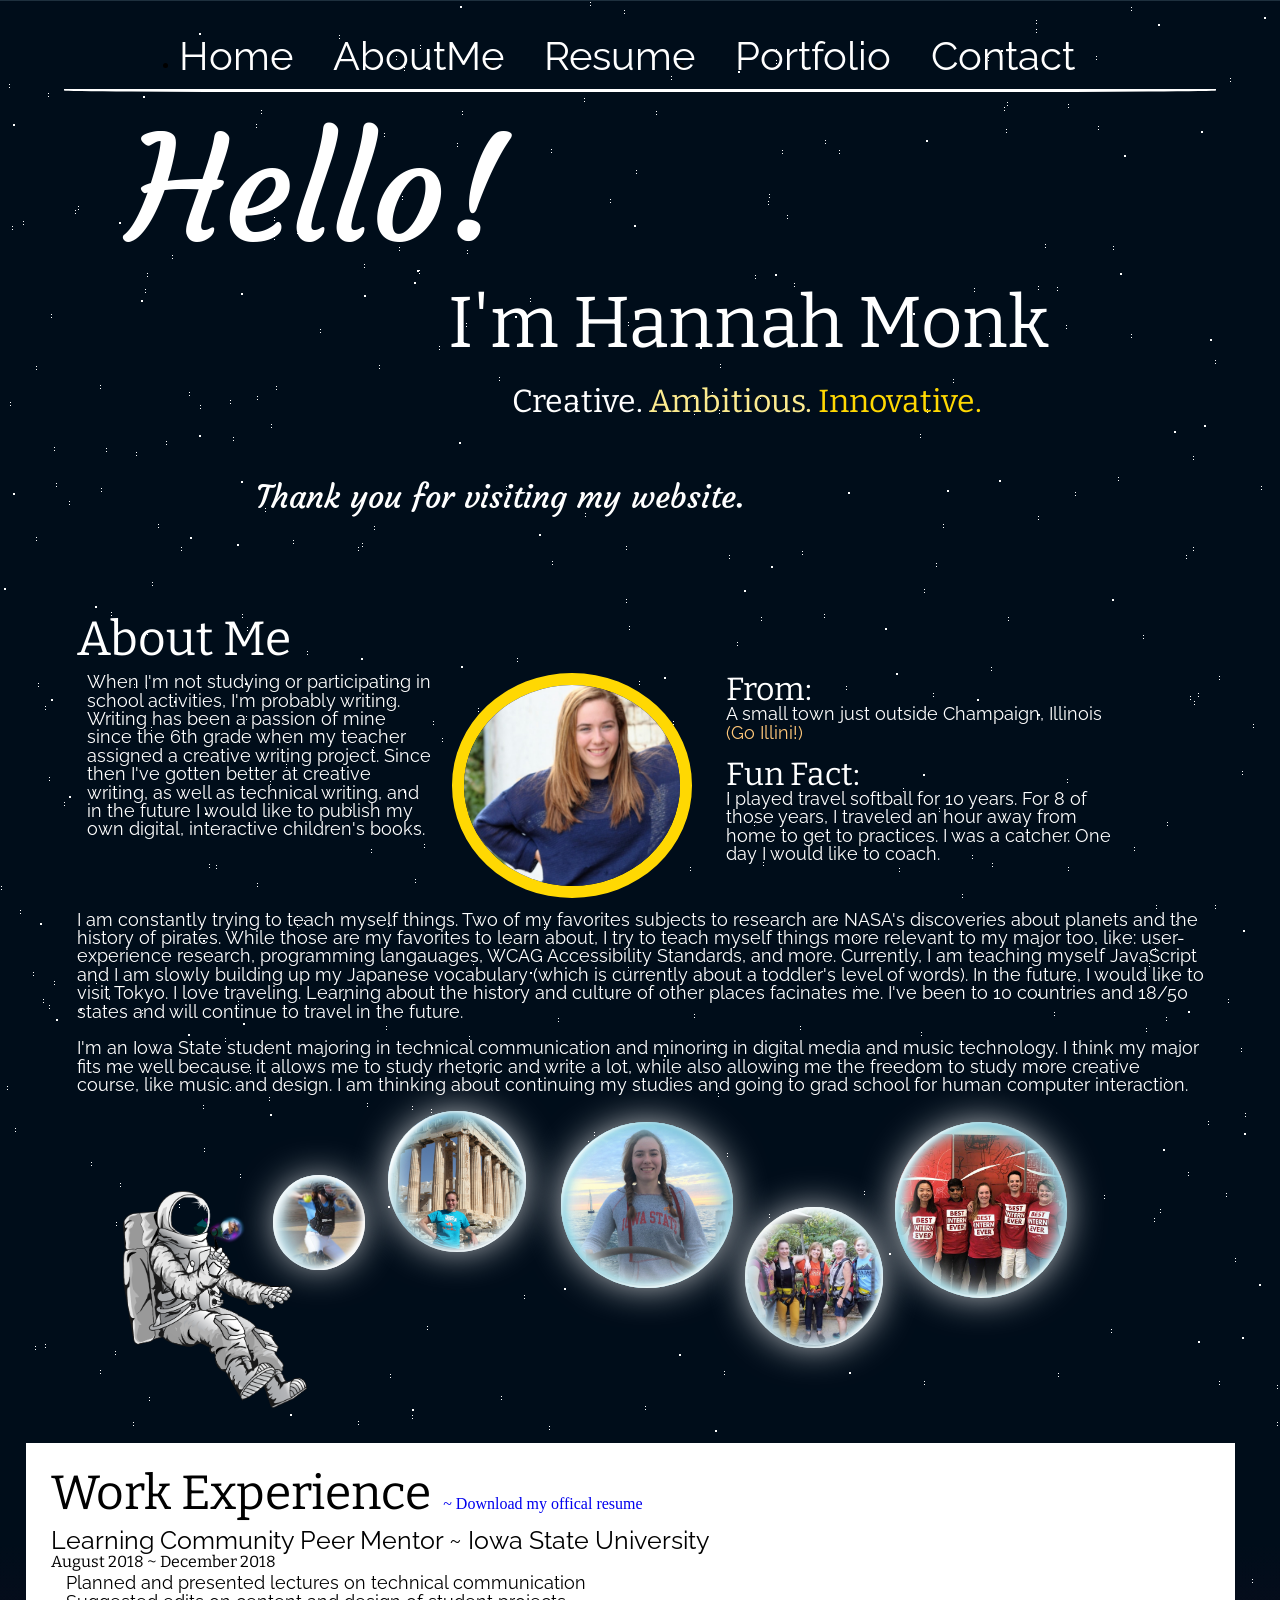
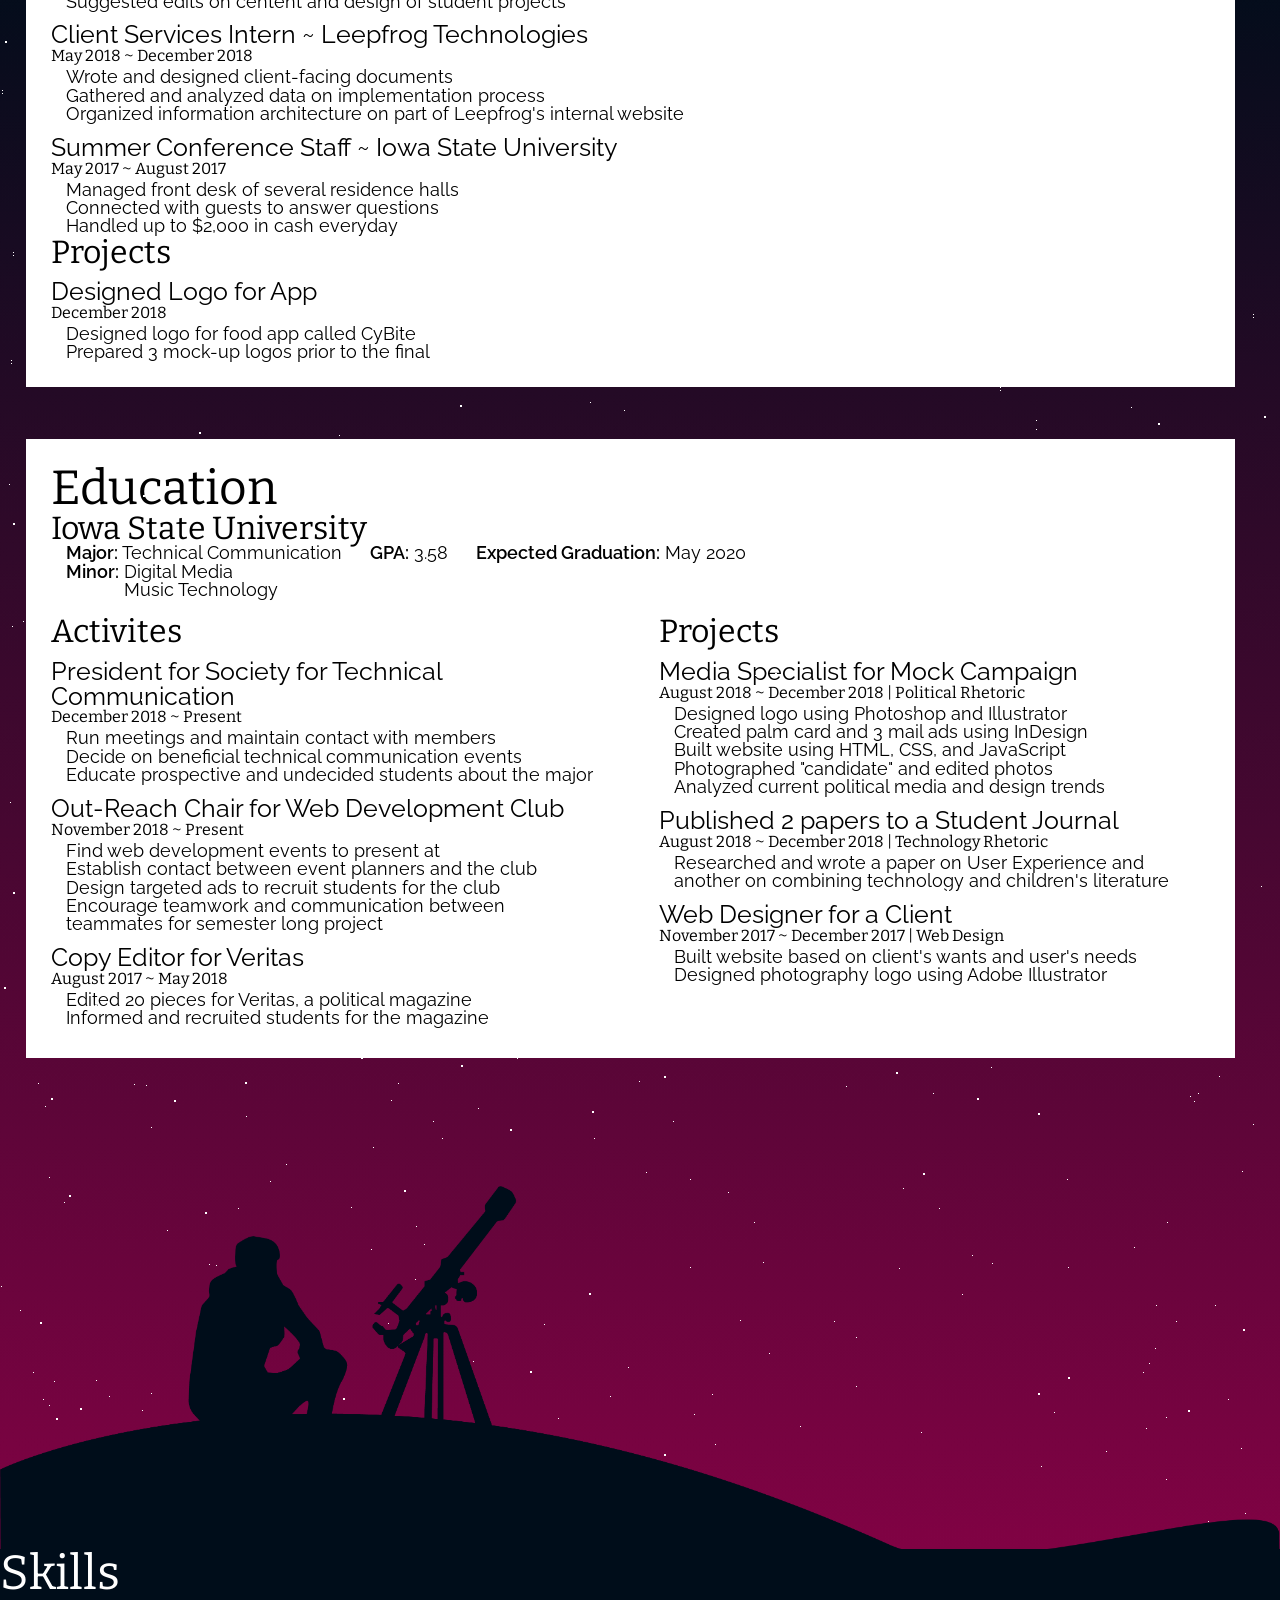
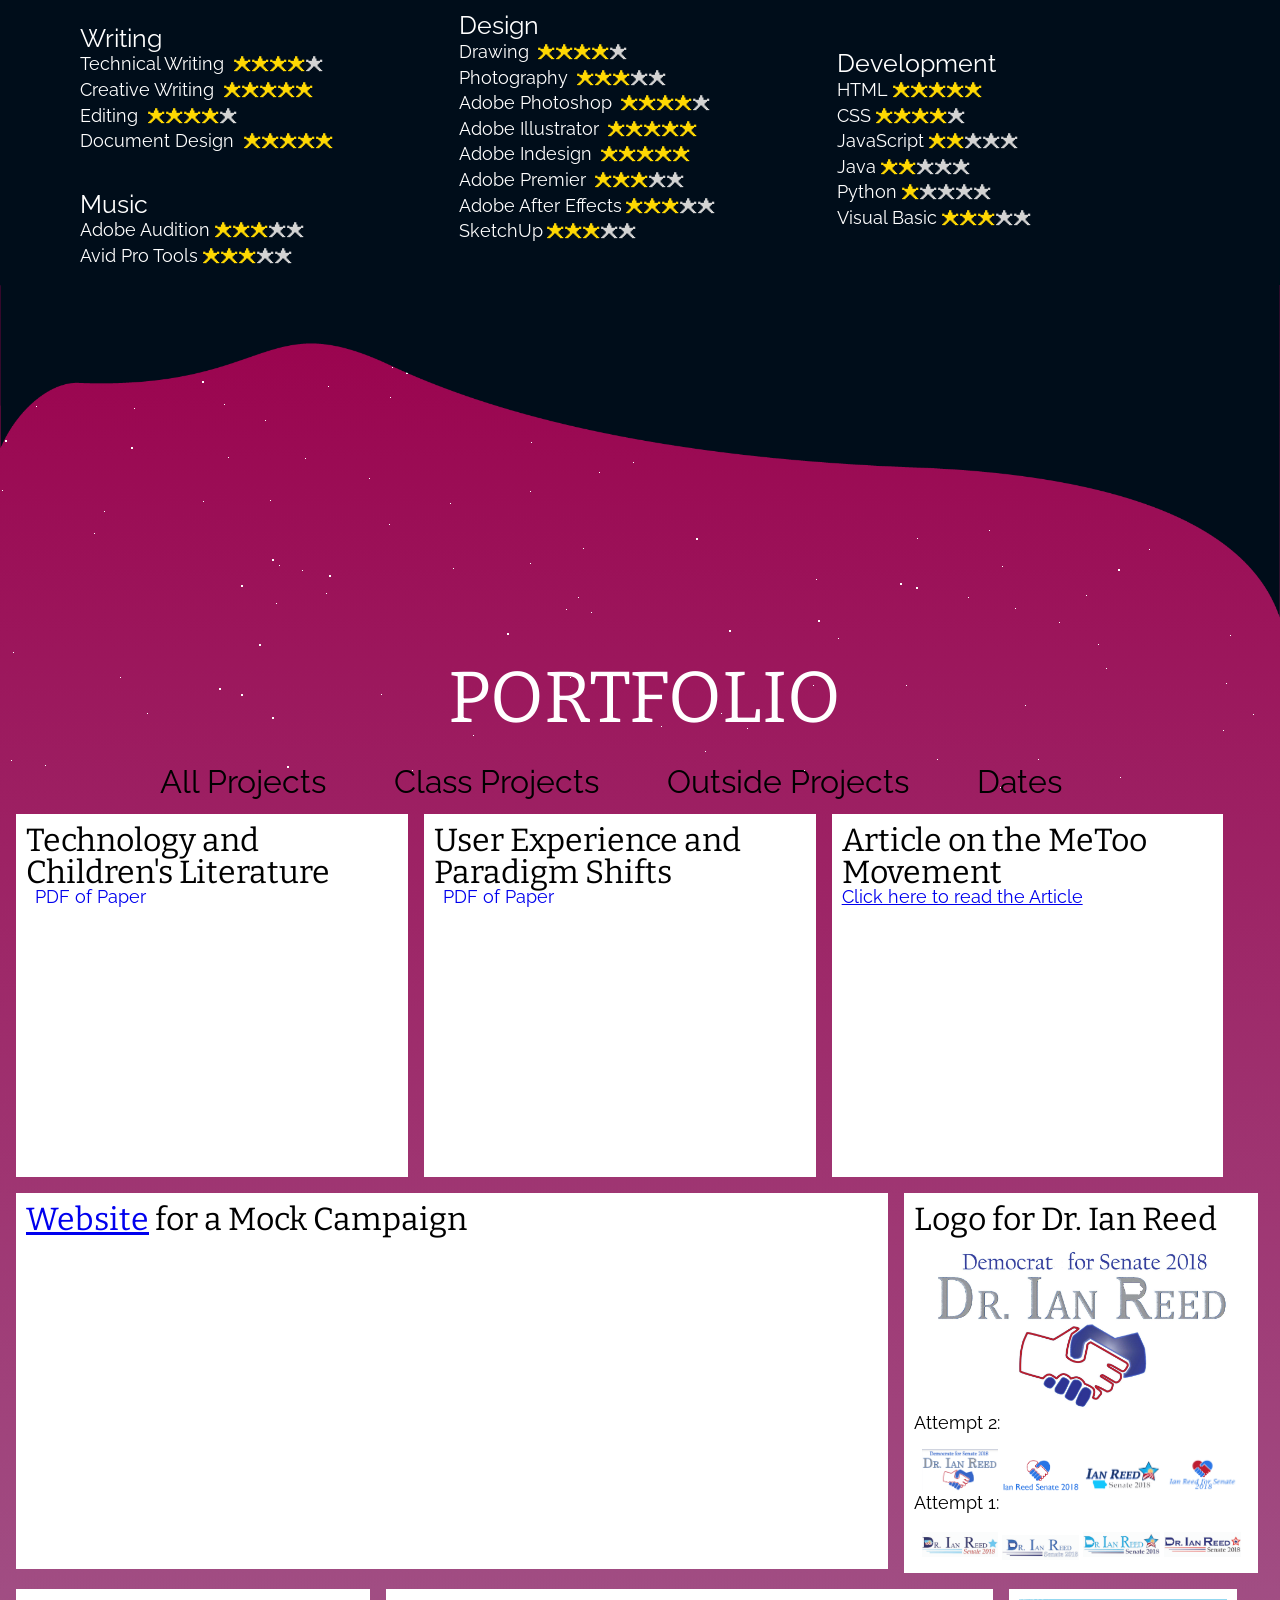
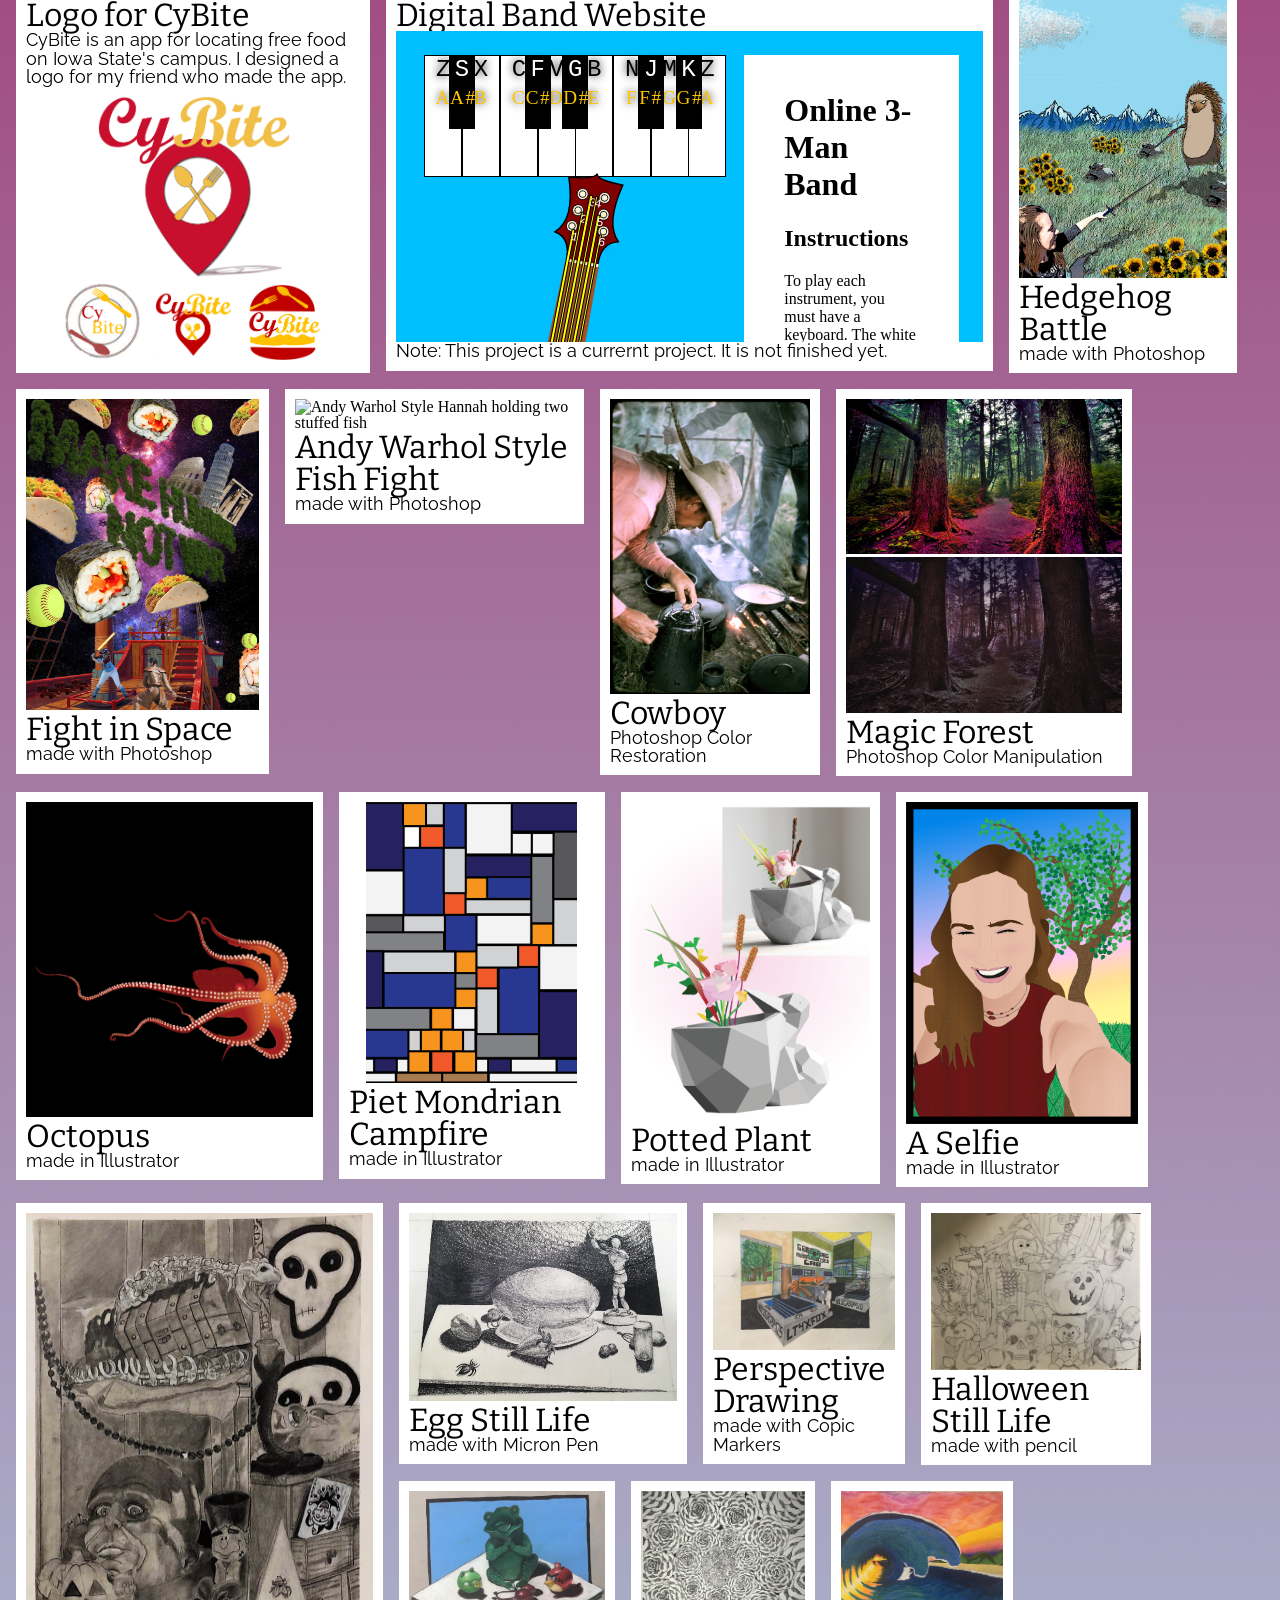
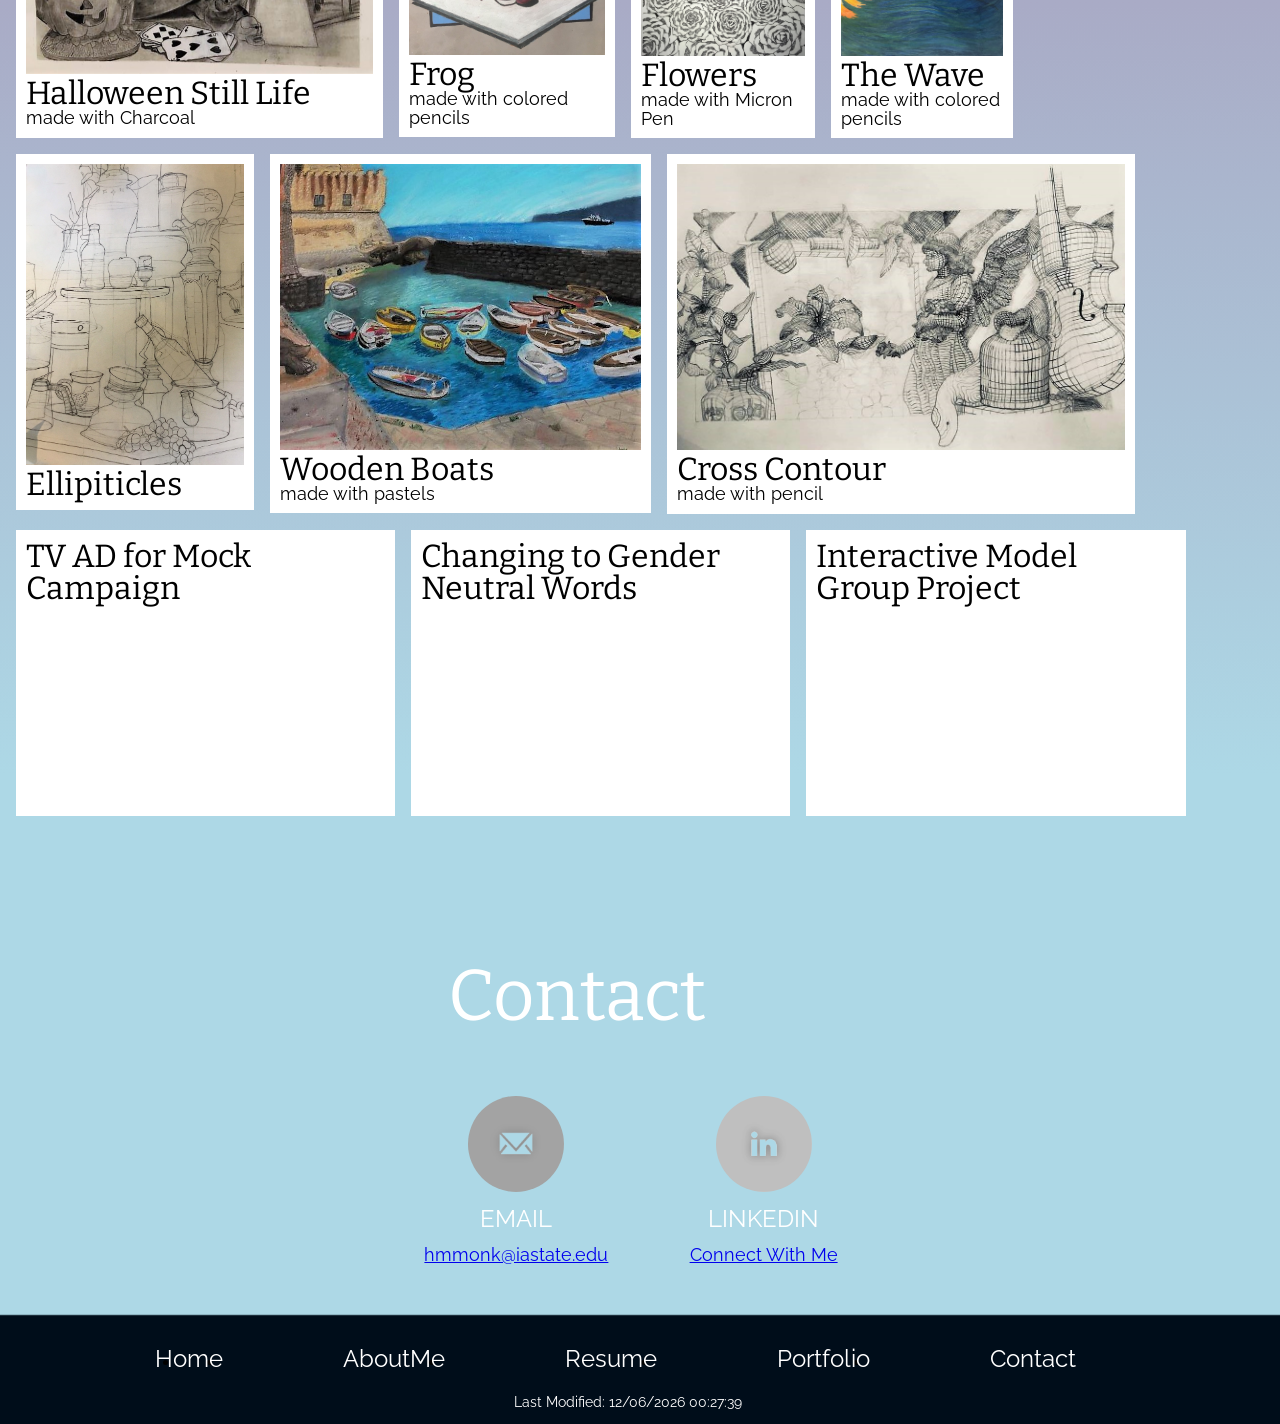
==== commit 41640357: "Update index.html" ====
--- a/index.html
+++ b/index.html
@@ -563,12 +563,6 @@
 </span>
 
 <span class="contactInfo">
-	<img src="phone.png"  alt="silloute of an iphone" class="contactImages">
-	<h5>PHONE</h5>
-	<p>(217) 979-9551</p>
-</span>
-
-<span class="contactInfo">
 	<img src="linkedin.png"  alt="silloute of an iphone" class="contactImages">
 	<h5>LINKEDIN</h5>
 	<p><a href="https://www.linkedin.com/in/hannah-monk-0323b8142/" target=_blank>Connect With Me</a></p>
